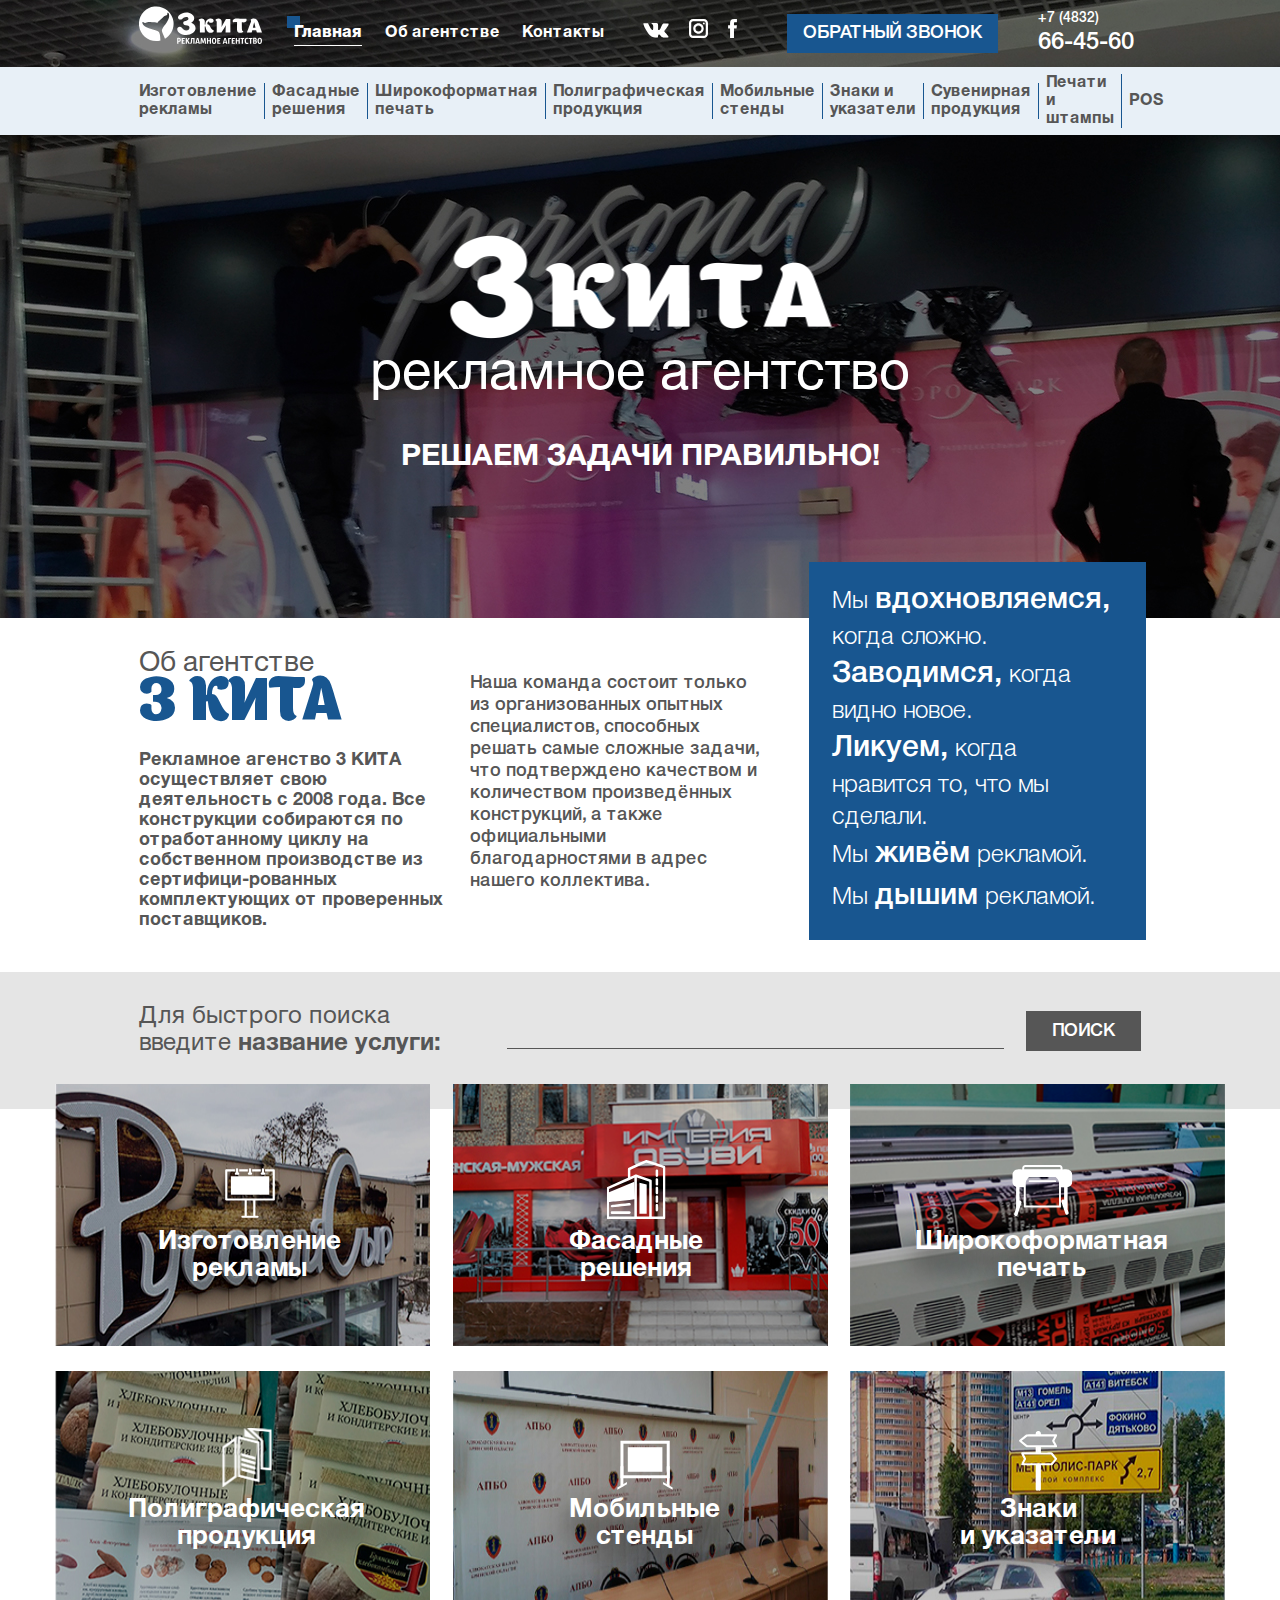
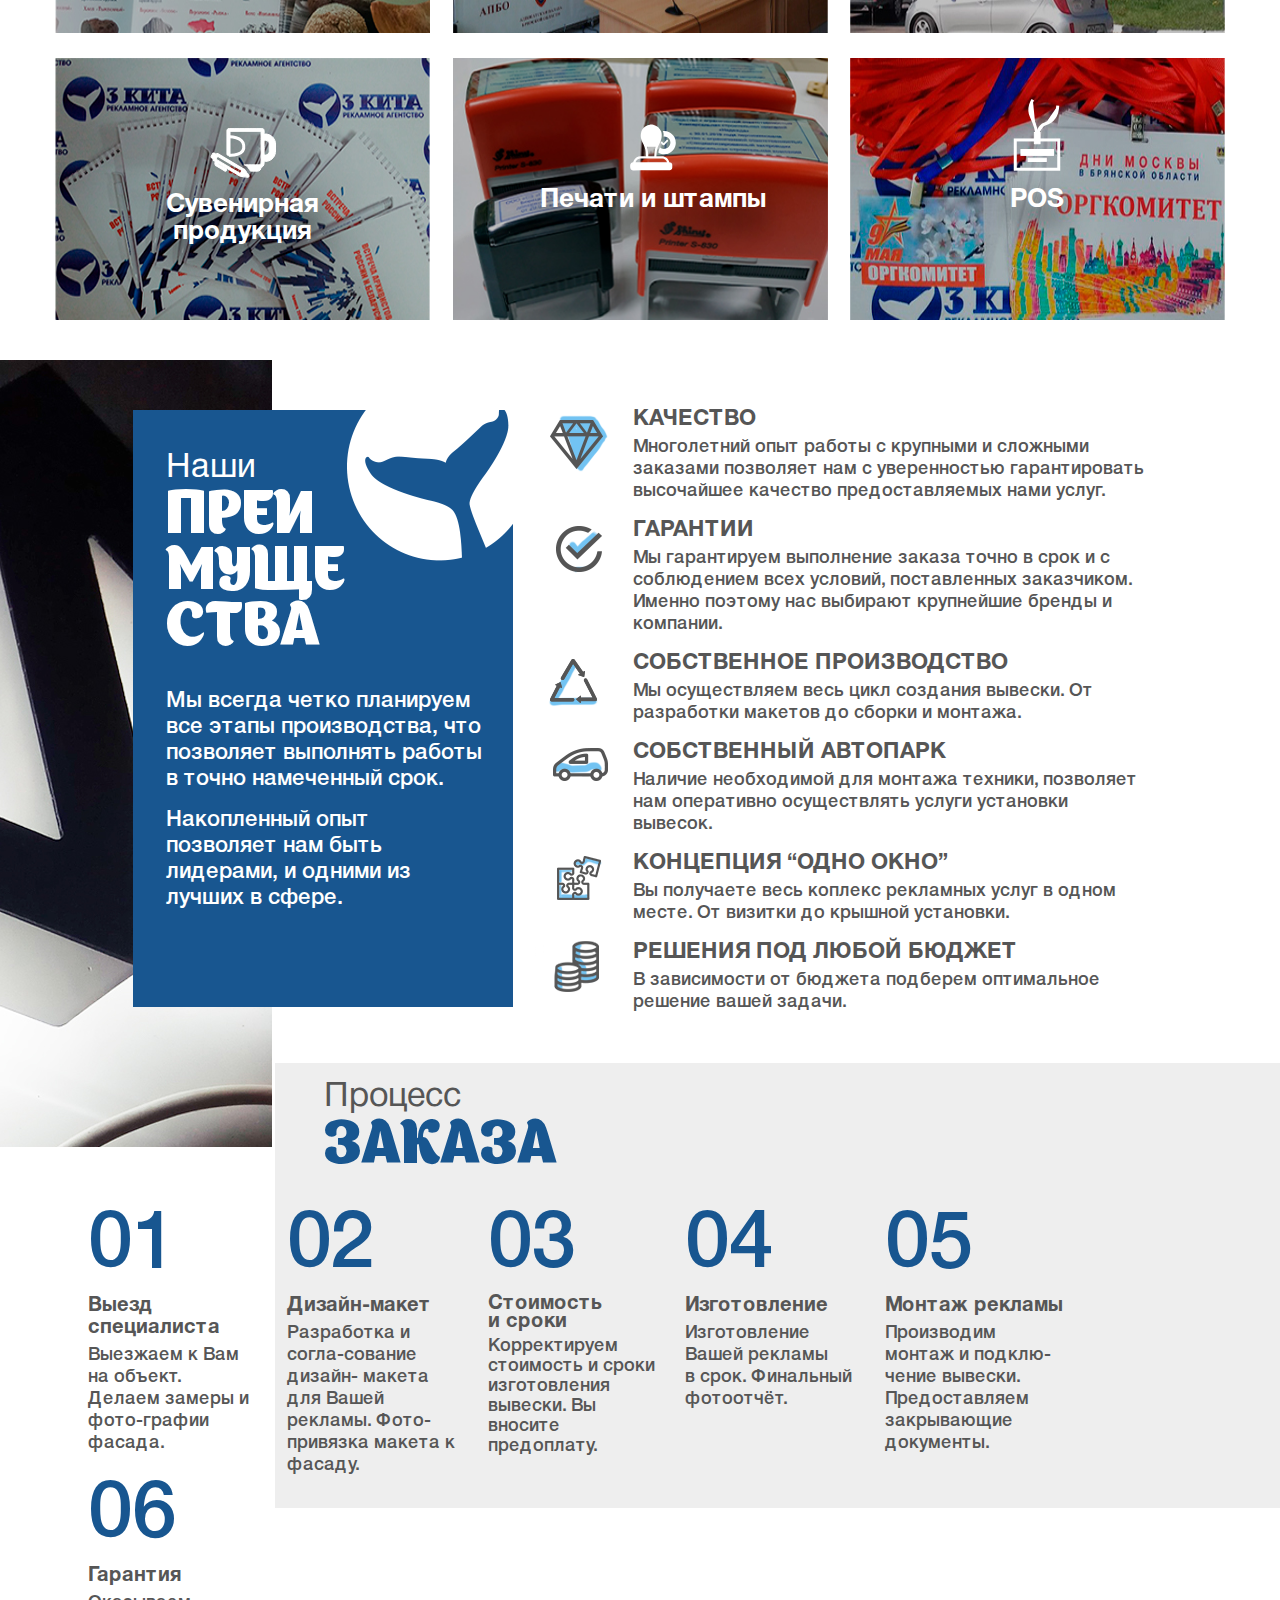
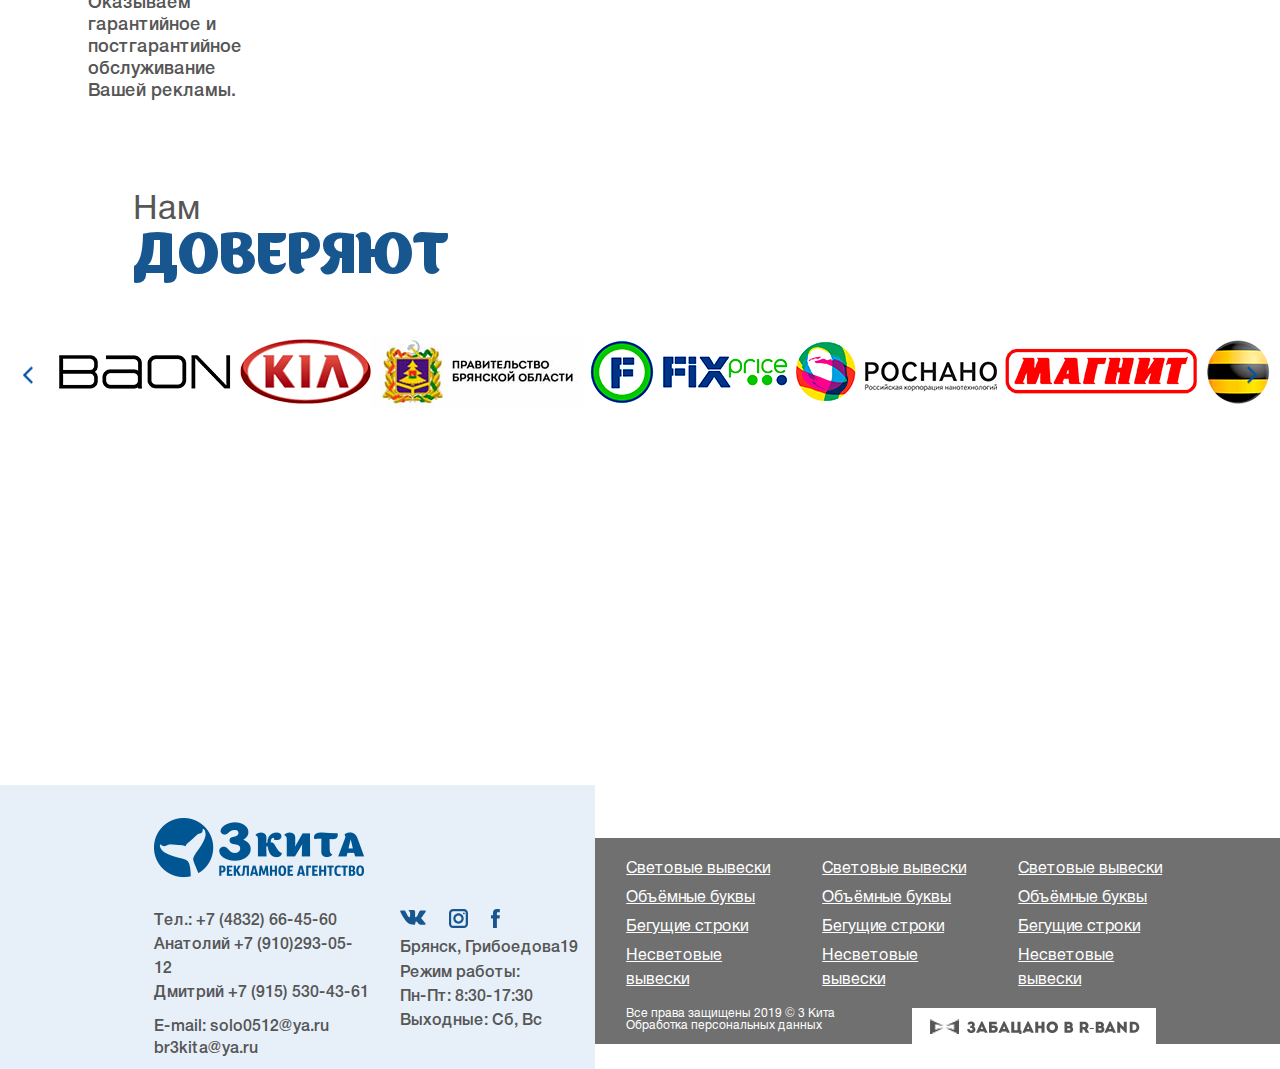
==== index.html @ 792aa4b4 "Добавляет блок footer" ====
<!DOCTYPE html>
<html lang="ru">

<head>
    <meta charset="UTF-8">
    <meta name="description" content="Рекламное агентство «Три кита». Главная страница">
    <meta name="viewport" content="width=device-width, initial-scale=1.0">
    <title>Рекламное агентство «Три кита». Главная страница</title>

    <link rel="stylesheet" href="css/normalize.css">
    <link rel="stylesheet" href="css/style.css">

    <script src="http://api-maps.yandex.ru/2.0/?load=package.full&lang=ru-RU" type="text/javascript"></script>
</head>

<body class="no-js">
    <header class="header">
        <div class="header__wrap">
            <div class="header__top">
                <a class="header__logo logo">
                    <img src="img/logo-header.svg" alt="Логотип рекламного агентства «Три кита»" width="123" height="38">
                </a>
                <ul class="header__menu">
                    <li class="header__menu-item header__menu-item--active">
                        <a href="#" class="header__menu-link">Главная</a>
                    </li>
                    <li class="header__menu-item">
                        <a href="#" class="header__menu-link">Об агентстве</a>
                    </li>
                    <li class="header__menu-item">
                        <a href="#" class="header__menu-link">Контакты</a>
                    </li>
                </ul>
                <ul class="header__socials">
                    <li class="header__social-item">
                        <a href="#" class="header__social-link" title="Vkontakte">
                            <img src="img/vk.svg" width="26" height="15" alt="vkontakte">
                            <span class="visually-hidden">Мы во Vkontakte</span>
                        </a>
                    </li>
                    <li class="header__social-item">
                        <a href="#" class="header__social-link" title="Instagram">
                            <img src="img/insta.svg" width="19" height="19" alt="instagram">
                            <span class="visually-hidden">Мы в Instagram</span>
                        </a>
                    </li>
                    <li class="header__social-item">
                        <a href="#" class="header__social-link" title="Facebook">
                            <img src="img/fb.svg" width="9" height="19" alt="facebook">
                            <span class="visually-hidden">Мы во Facebook</span>
                        </a>
                    </li>
                </ul>
                <button type="button" class="header__button">Обратный звонок</button>
                <a class="header__phone" href="tel:+74832664560">+7 (4832)<span>66-45-60</span></a>
            </div>
            <nav class="header__bottom nav">
                <ul class="nav__list">
                    <li class="nav__item nav__item--adv">
                        <a href="#" class="nav__link">Изготовление рекламы</a>
                        <ul class="nav__sub-item">
                            <li>
                                <a href="#">Баннерная ткань</a>
                            </li>
                            <li>
                                <a href="#">Баннерная сетка</a>
                            </li>
                            <li>
                                <a href="#">Флаговая ткань</a>
                            </li>
                            <li>
                                <a href="#">Холст</a>
                            </li>
                            <li>
                                <a href="#">Самоклеющаяся плёнка</a>
                            </li>
                            <li>
                                <a href="#">Обои</a>
                            </li>
                            <li>
                                <a href="#">Бумага</a>
                            </li>
                            <li>
                                <a href="#">Фотобумага</a>
                            </li>
                        </ul>
                    </li>
                    <li class="nav__item">
                        <a href="#" class="nav__link">Фасадные решения</a>
                    </li>
                    <li class="nav__item">
                        <a href="#" class="nav__link">Широкоформатная печать</a>
                    </li>
                    <li class="nav__item">
                        <a href="#" class="nav__link">Полиграфическая продукция</a>
                    </li>
                    <li class="nav__item">
                        <a href="#" class="nav__link">Мобильные стенды</a>
                    </li>
                    <li class="nav__item">
                        <a href="#" class="nav__link">Знаки и указатели</a>
                    </li>
                    <li class="nav__item">
                        <a href="#" class="nav__link">Сувенирная продукция</a>
                    </li>
                    <li class="nav__item">
                        <a href="#" class="nav__link">Печати и штампы</a>
                    </li>
                    <li class="nav__item">
                        <a href="#" class="nav__link">POS</a>
                    </li>
                </ul>
            </nav>
        </div>
    </header>

    <main class="main">
        <section class="main-screen">
            <div class="main-screen__wrapper">
                <h1>
                    <p class="main-screen__logo">
                        <img src="img/main-screen__logo.png" width="382" height="104" alt="«Три кита»">
                    </p>
                    <span class="main-screen__title-main">pекламное агентство</span>
                </h1>
                <p>Решаем задачи правильно!</p>
            </div>
        </section>

        <section class="about-us">
            <div class="about-us__main">
                <h2>Об агентстве <span class="about-us__title">З кита</span></h2>
                <p>
                    Рекламное агенство 3 КИТА осуществляет свою деятельность с 2008 года. Все конструкции собираются по
                    отработанному циклу на собственном производстве из сертифици-рованных комплектующих от проверенных
                    поставщиков.
                </p>
            </div>
            <div class="about-us__description">
                <p>
                    Наша команда состоит только из организованных опытных специалистов, способных решать самые сложные
                    задачи, что подтверждено качеством и количеством произведённых конструкций, а также официальными
                    благодарностями в адрес нашего коллектива.
                </p>
            </div>
            <blockquote class="about-us__blockquote">
                <p>Мы <span>вдохновляемся,</span> когда сложно.</p>
                <p><span>Заводимся,</span> когда 
                видно новое.</p>
                <p><span>Ликуем,</span> когда нравится то, что мы сделали.</p>
                <p>Мы <span>живём</span> рекламой. 
                Мы <span>дышим</span> рекламой.</p>               
            </blockquote>
        </section>

        <section class="search">
            <h2 class="visually-hidden">Поиск по названию услуги</h2>
            <div class="search__input">
                <label for="search-input">Для быстрого поиска введите <span>название услуги:</span></label>
                <input type="search" name="search-input" id="search-input" required>
                <button class="search__button" type="submit">Поиск</button>
            </div>
        </section>

        <section class="services">
            <h2 class="visually-hidden">Услуги</h2>
            <ul class="services__list">
                <li class="services__item services__item--ads" tabindex="0">
                    <h3>Изготовление рекламы</h3>
                </li>
                <li class="services__item services__item--facade" tabindex="0">
                    <h3>Фасадные решения</h3>
                </li>
                <li class="services__item services__item--print" tabindex="0">
                    <h3>Широкоформатная печать</h3>
                    <div class="services__overlay">
                        <h4>Широкоформатная печать</h4>
                        <ul class="services__overlay-container">
                            <li>
                                <a href="#">Баннерная ткань</a>
                            </li>
                            <li>
                                <a href="#">Баннерная сетка</a>
                            </li>
                            <li>
                                <a href="#">Флаговая ткань</a>
                            </li>
                            <li>
                                <a href="#">Холст</a>
                            </li>
                            <li>
                                <a href="#">Самоклеющаяся плёнка</a>
                            </li>
                            <li>
                                <a href="#">Обои</a>
                            </li>
                            <li>
                                <a href="#">Бумага</a>
                            </li>
                            <li>
                                <a href="#">Фотобумага</a>
                            </li>
                            <li>
                                <a href="#">Перфориро- ванная плёнка</a>
                            </li>
                        </ul>
                    </div>
                </li>
                <li class="services__item services__item--polygraphy" tabindex="0">
                    <h3>Полиграфическая продукция</h3>
                </li>
                <li class="services__item services__item--boards" tabindex="0">
                    <h3>Мобильные стенды</h3>
                </li>
                <li class="services__item services__item--pointers" tabindex="0">
                    <h3>Знаки и&nbsp;указатели</h3>
                </li>
                <li class="services__item services__item--souvenirs" tabindex="0">
                    <h3>Сувенирная продукция</h3>
                </li>
                <li class="services__item services__item--stamps" tabindex="0">
                    <h3>Печати и штампы</h3>
                </li>
                <li class="services__item services__item--pos" tabindex="0">
                    <h3>POS</h3>
                </li>
            </ul>
        </section>

        <section class="advantages">
            <div class="advantages__container">
                <h2>Наши <span>преи муще ства</span></h2>
                <p>Мы всегда четко планируем все этапы производства, что позволяет выполнять работы в точно намеченный срок.</p> 
                <p>Накопленный опыт позволяет нам быть лидерами, и одними из лучших в сфере.</p>
            </div>
            <ul class="advantages__list">
                <li class="advantages__item advantages__item--quality">
                    <h3>Качество</h3>
                    <p>Многолетний опыт работы с крупными и сложными заказами позволяет нам с уверенностью гарантировать высочайшее качество предоставляемых нами услуг.</p>
                </li>
                <li class="advantages__item advantages__item--guarantee">
                    <h3>Гарантии</h3>
                    <p>Мы гарантируем выполнение заказа точно в срок и с соблюдением всех условий, поставленных заказчиком. Именно поэтому нас выбирают крупнейшие бренды и компании. </p>
                </li>
                <li class="advantages__item advantages__item--production">
                    <h3>Собственное производство</h3>
                    <p>Мы осуществляем весь цикл создания вывески. От разработки макетов до сборки и монтажа.</p>
                </li>
                <li class="advantages__item advantages__item--autopark">
                    <h3>Собственный автопарк</h3>
                    <p>Наличие необходимой для монтажа техники, позволяет нам оперативно осуществлять услуги установки вывесок.</p>
                </li>
                <li class="advantages__item advantages__item--single-window">
                    <h3>Концепция “одно окно”</h3>
                    <p>Вы получаете весь коплекс рекламных услуг в одном месте. От визитки до крышной установки.</p>
                </li>
                <li class="advantages__item advantages__item--available">
                    <h3>Решения под любой бюджет</h3>
                    <p>В зависимости от бюджета подберем оптимальное решение вашей задачи.</p>
                </li>
            </ul>
        </section>

        <section class="process">
            <div class="process__background"></div>
            <div class="process__wrapper">
                <h2>Процесс <span>заказа</span></h2>
                <ol class="process__list">
                    <li class="process__item">
                        <h3>Выезд специалиста</h3>
                        <p>Выезжаем к Вам на объект. Делаем замеры и фото-графии фасада.</p>
                    </li>
                    <li class="process__item">
                        <h3>Дизайн-макет</h3>
                        <p>Разработка и согла-сование дизайн-
                            макета для Вашей рекламы. Фото-
                            привязка макета к фасаду.</p>
                    </li>
                    <li class="process__item">
                        <h3>Стоимость и&nbsp;сроки</h3>
                        <p>Корректируем стоимость и сроки изготовления вывески. Вы вносите предоплату.</p>
                    </li>
                    <li class="process__item">
                        <h3>Изготовление</h3>
                        <p>Изготовление Вашей рекламы в&nbsp;срок. Финальный фотоотчёт.</p>
                    </li>
                    <li class="process__item">
                        <h3>Монтаж рекламы</h3>
                        <p>Производим монтаж и подклю-чение вывески. Предоставляем закрывающие документы.</p>
                    </li>
                    <li class="process__item">
                        <h3>Гарантия</h3>
                        <p>Оказываем гарантийное и постгарантийное обслуживание Вашей рекламы.</p>
                    </li>
                </ol>
            </div>
        </section>

        <section class="customers">
            <h2>Нам <span>доверяют</span></h2>
            <div class="customers__wrapper">
                <ul class="customers__list">
                    <li>
                        <img src="img/baon.png" alt="Логотип «baon»" width="189" height="40">
                    </li>
                    <li>
                        <img src="img/kia.png" alt="Логотип «kia»" width="131" height="65">
                    </li>
                    <li>
                        <img src="img/government.jpg" alt="Логотип «Правительство Брянской области»" width="213" height="72">
                    </li>
                    <li>
                        <img src="img/fix.png" alt="Логотип «Fix Price»" width="212" height="82">
                    </li>
                    <li>
                        <img src="img/pochaho.png" alt="Логотип «Pochaho»" width="201" height="59">
                    </li>
                    <li>
                        <img src="img/magnit.png" alt="Логотип «Магнит»" width="210" height="117">
                    </li>
                    <li>
                        <img src="img/bilajn.jpg" alt="Логотип «Билайн»" width="211" height="64">
                    </li>
                    <li>
                        <img src="img/binvest.jpg" alt="Логотип «Бинвест»" width="89" height="93">
                    </li>
                </ul>
                <div class="customers__switches">
                    <button class="customers__button customers__button--prev" type="button">
                        <span class="visually-hidden">Предыдущий логотип</span>
                    </button><button class="customers__button customers__button--next" type="button">
                        <span class="visually-hidden">Следующий логотип</span>
                    </button>
                </div>
            </div>
        </section>

        <section class="map" id="map">
            <h2 class="visually-hidden">Мы на карте</h2>
        </section>

    </main>

    <footer class="footer">
        <div class="footer__contacts">
            <div class="footer__contacts-wrapper">
                <a href="#" class="footer__logo">
                    <img src="img/logo-footer.png" alt="Логотип рекламного агентства «Три кита»" width="210" height="60">
                </a>
                <div class="footer__container">
                    <div class="footer__phones">
                        <p>Тел.: <a href="tel:+74832664560">+7 (4832) 66-45-60</a></p>
                        <p>Анатолий <a href="tel:+79102930512">+7 (910)293-05-12 </a></p>
                        <p>Дмитрий <a href="tel:+79155304361">+7 (915) 530-43-61 </a></p>
                        <p>E-mail: <a href="mailto:solo0512@ya.ru">solo0512@ya.ru </a></p>
                        <p><a href="mailto:br3kita@ya.ru">br3kita@ya.ru</a></p>
                    </div>
                    <div class="footer__adress">
                        <ul class="footer__socials">
                            <li class="footer__social-item">
                                <a href="#" class="footer__social-link" title="Vkontakte">
                                    <img src="img/vk-footer.svg" width="26" height="15" alt="vkontakte">
                                    <span class="visually-hidden">Мы во Vkontakte</span>
                                </a>
                            </li>
                            <li class="header__social-item">
                                <a href="#" class="footer__social-link" title="Instagram">
                                    <img src="img/insta-footer.svg" width="19" height="19" alt="instagram">
                                    <span class="visually-hidden">Мы в Instagram</span>
                                </a>
                            </li>
                            <li class="header__social-item">
                                <a href="#" class="footer__social-link" title="Facebook">
                                    <img src="img/fb-footer.svg" width="9" height="19" alt="facebook">
                                    <span class="visually-hidden">Мы во Facebook</span>
                                </a>
                            </li>
                        </ul>
                        <p>Брянск, Грибоедова19</p>
                        Режим работы: <br />Пн-Пт: 8:30-17:30 
                        Выходные: Сб, Вс</p>
                    </div>
                </div>
            </div>
        </div>
        <div class="footer__nav">
            <ul class="footer__nav-list">
                <div>
                    <li><a href="#">Световые вывески</a></li>
                    <li><a href="#">Объёмные буквы</a></li>
                    <li><a href="#">Бегущие строки</a></li>
                    <li><a href="#">Несветовые вывески</a></li>
                </div>
                <div>
                    <li><a href="#">Световые вывески</a></li>
                    <li><a href="#">Объёмные буквы</a></li>
                    <li><a href="#">Бегущие строки</a></li>
                    <li><a href="#">Несветовые вывески</a></li>
                </div>
                <div>
                    <li><a href="#">Световые вывески</a></li>
                    <li><a href="#">Объёмные буквы</a></li>
                    <li><a href="#">Бегущие строки</a></li>
                    <li><a href="#">Несветовые вывески</a></li>
                </div>
            </ul>
            <div class="footer__info">
                <p>Все права защищены 2019 © 3 Кита
                    <a>Обработка персональных данных</a>
                </p>
                <a class="footer__executor" href="#">
                    <img src="img/r-band.png" width="210" height="15" alt="R-band">
                    <span class="visually-hidden">Забацано в R-band</span>
                </a>
            </div>
        </div>
    </footer>

<script type="text/javascript">
        // Как только будет загружен API и готов DOM, выполняем инициализацию
        ymaps.ready(init);
 
        function init () {
            // Создание экземпляра карты и его привязка к контейнеру с
            // заданным id ("map")
            var myMap = new ymaps.Map('map', {
                    // При инициализации карты, обязательно нужно указать
                    // ее центр и коэффициент масштабирования
                    center: [53.24143, 34.35368], // Нижний Новгород
                    zoom: 16
                });

            var myPlacemark = new ymaps.Placemark(
				// Координаты метки
				[53.24143, 34.35368] , {
                    // Свойства
                    // Текст метки
                    hintContent: 'Рекламное агентство «Три кита»'
                }, {
                    iconImageHref: 'img/map.png', // картинка иконки
                    iconImageSize: [47, 47], // размеры картинки
                    iconImageOffset: [-1, -1] // смещение картинки
                    });     
 
 
				// Добавление метки на карту
				myMap.geoObjects.add(myPlacemark);
        }
    </script>

</html>
---- css/style.css ----
@font-face {
  font-family: "appetite";
  src:
    url("../fonts/appetite.woff2") format("woff2"),
    url("../fonts/appetite.woff") format("woff");
  /* font-weight: 400; */
  font-style: normal;
  font-display: swap;
}

@font-face {
  font-family: "futuramediumc";
  src:
    url("../fonts/futuramediumc.woff2") format("woff2"),
    url("../fonts/futuramediumc.woff") format("woff");
  /* font-weight: 700; */
  font-style: normal;
  font-display: swap;
}

@font-face {
  font-family: "HelveticaNeueCyr-Bold";
  src:
    url("../fonts/HelveticaNeueCyr-Bold.woff2") format("woff2"),
    url("../fonts/HelveticaNeueCyr-Bold.woff") format("woff");
  /* font-weight: 400; */
  font-style: normal;
  font-display: swap;
}

@font-face {
  font-family: "HelveticaNeueCyr-Heavy";
  src:
    url("../fonts/HelveticaNeueCyr-Heavy.woff2") format("woff2"),
    url("../fonts/HelveticaNeueCyr-Heavy.woff") format("woff");
  /* font-weight: 700; */
  font-style: normal;
  font-display: swap;
}

@font-face {
  font-family: "HelveticaNeueCyr-Medium";
  src:
    url("../fonts/HelveticaNeueCyr-Medium.woff2") format("woff2"),
    url("../fonts/HelveticaNeueCyr-Medium.woff") format("woff");
  /* font-weight: 700; */
  font-style: normal;
  font-display: swap;
}

@font-face {
  font-family: "HelveticaNeueCyr-Roman";
  src:
    url("../fonts/HelveticaNeueCyr-Roman.woff2") format("woff2"),
    url("../fonts/HelveticaNeueCyr-Roman.woff") format("woff");
  /* font-weight: 700; */
  font-style: normal;
  font-display: swap;
}

@font-face {
  font-family: "HelveticaNeueCyr-Thin";
  src:
    url("../fonts/HelveticaNeueCyr-Thin.woff2") format("woff2"),
    url("../fonts/HelveticaNeueCyr-Thin.woff") format("woff");
  /* font-weight: 700; */
  font-style: normal;
  font-display: swap;
}

@font-face {
  font-family: "HelveticaNeueCyr-Light";
  src:
    url("../fonts/HelveticaNeueCyr-Light.woff2") format("woff2"),
    url("../fonts/HelveticaNeueCyr-Light.woff") format("woff");
  /* font-weight: 700; */
  font-style: normal;
  font-display: swap;
}

@font-face {
  font-family: "HelveticaNeue";
  src:
    url("../fonts/HelveticaNeue.woff2") format("woff2"),
    url("../fonts/HelveticaNeue.woff") format("woff");
  /* font-weight: 400; */
  font-style: normal;
  font-display: swap;
}

*,
::after,
::before {
  box-sizing: inherit;
}

body,
html {
  height: 100%;
}

html {
  box-sizing: border-box;
  line-height: 1.15;
}

body {
  display: flex;
  flex-direction: column;
  position: relative;
  min-width: 320px;
  margin: 0;
  padding: 0;
  font-family: "HelveticaNeueCyr-Medium", "Arial", sans-serif;
  /* font-weight: 400; */
  color: #000000;
  font-style: normal;
  background-color: #ffffff;
  font-size: 20px;
  line-height: 24px;
}

button,
select {
  cursor: pointer;
}

.visually-hidden {
  position: absolute;
  width: 1px;
  height: 1px;
  margin: -1px;
  border: 0;
  padding: 0;
  white-space: nowrap;
  word-wrap: normal;
  clip-path: inset(100%);
  clip: rect(0 0 0 0);
  overflow: hidden;
}

.header__menu,
.header__socials,
.nav__list,
.nav__sub-item,
.services__list,
.services__overlay-container,
.advantages__list,
.process__list,
.customers__list,
.footer__socials,
.footer__nav-list {
  margin: 0;
  padding: 0;
  list-style-type: none;
}

.header {
  position: absolute;
  top: 0;
  left: 0;
  width: 100%;
  font-size: 0;
  /* background-color: #454442; */
}

.header__top {
  margin: 0 auto;
  box-sizing: border-box;
  padding: 6px 15px 11px;
  max-width: 1032px;
  display: flex;
  /* justify-content: space-between; */
  align-items: center;
}

.header__logo {
  margin-right: 2.5%; /* 25px */
}

.header__menu {
  display: flex;
  flex-wrap: wrap;
  width: 317px;
  justify-content: space-between;
  margin-right: 3.9%; /* 39px */
}

.header__menu-item {
  position: relative;
  padding: 5px 0 0 7px;
}

.header__menu-item:last-child {
  margin-right: 0;
}

.header__menu-item:hover::before,
.header__menu-item--active::before{
  position: absolute;
  content: '';
  width: 13px;
  height: 12px;
  top: 0;
  left: 0;
  background-color: #185690;
}

.header__menu-link {
  position: relative;
  display: block;
  box-sizing: border-box;
  font-family: "HelveticaNeueCyr-Bold", "Arial", sans-serif;
  font-size: 16px;
  color: white;
  text-decoration: none;
  border-bottom: 1px solid transparent;
  z-index: 1;
}

.header__menu-link:hover {
  /* font-family: "HelveticaNeueCyr-Heavy", "Arial", sans-serif; */
  border-bottom: 1px solid white;
}

.header__menu-item--active .header__menu-link {
  font-family: "HelveticaNeueCyr-Heavy", "Arial", sans-serif;
  border-bottom: 1px solid white;
}

.header__socials {
  display: flex;
  flex-wrap: wrap;
  width: 94px;
  align-items: flex-end;
  justify-content: space-between;
  margin-right: 5%; /* 51px */
  margin-top: 6px;
}

.header__button {
  font-family: "HelveticaNeueCyr-Medium", "Arial", sans-serif;
  text-transform: uppercase;
  padding: 9px 16px;
  background-color: #185690;
  color: white;
  font-size: 18px;
  border: none;
  margin-right: 4%; /* 40px */
  margin-top: 5px;
}

.header__phone {
  font-family: "HelveticaNeueCyr-Medium", "Arial", sans-serif;
  font-size: 14px;
  color: white;
  text-decoration: none;

}

.header__phone span {
  display: block;
  font-size: 24px;
}

.header__bottom {
  background-color: #e8f0f7;
  padding: 7px 0 0 0;
}

.nav__list {
  display: flex;
  margin: 0 auto;
  align-items: center;
  box-sizing: border-box;
  padding: 0 15px;
  max-width: 1032px;
}

.nav__item {
  padding: 0 0 7px;
}

.nav__item--adv {
  position: relative;
}

.nav__sub-item {
  width: 235px;
  box-sizing: border-box;
  padding: 21px 23px;
  background-color: #e8f0f7;
  position: absolute;
  top: 35px;
  left: -22px;
}

.nav__sub-item li {
  position: relative;
}

.nav__sub-item a {
  display: block;
  color: #565656;
  font-family: "HelveticaNeueCyr-Roman", "Arial", sans-serif;
  font-size: 16px;
  line-height: 34px;
  text-decoration: none;
}

.nav__sub-item a:hover {
  text-decoration: underline;
  font-family: "HelveticaNeueCyr-Medium", "Arial", sans-serif;
}

.nav__sub-item li:hover::before {
  position: absolute;
  content: '';
  width: 13px;
  height: 12px;
  top: 10px;
  left: -28px;
  background-color: #185690;
}

.nav__link {
  display: block;
  padding: 0 7px;
  border-right: 1px solid #185690;
  color: #565656;
  font-family: "HelveticaNeueCyr-Bold", "Arial", sans-serif;
  font-size: 16px;
  line-height: 18px;
  text-decoration: none; 
}

.nav__item:first-of-type .nav__link {
  padding: 0 7px 0 0;
}

.nav__item:last-of-type .nav__link {
  border-right:none;
}

.nav__link:hover {
  text-decoration: underline;
}

.nav__sub-item {
  display: none;
}

.nav__item--adv:hover .nav__sub-item {
  display: block;
  z-index: 300;
}

/* main-screen */

.main-screen {
  position: relative;
  background-color: #454442;
  background-image: url("../img/background.jpg");
  background-repeat: no-repeat;
  background-position: 50% 0;
  background-size: 2000px 1199px;
  min-height: 618px;
  z-index: -1;
}

.main-screen__wrapper {
  position: absolute;
  top: 38%;
  left: 50%;
  transform: translateX(-50%);
  width: 615px;
}

.main-screen__wrapper h1 {
  margin: 0;
  color: white;
  text-align: center;
  margin-bottom: 43px;
}

.main-screen__wrapper p {
  font-family: "HelveticaNeueCyr-Bold", "Arial", sans-serif;
  text-align: center;
  text-transform: uppercase;
  margin: 0;
  color: white;
  font-size: 30px;
  line-height: 28px;
}

.main-screen__logo {
  margin: 0;
}

.main-screen__title-main {
  display: block;
  font-family: "HelveticaNeue", "Arial", sans-serif;
  font-size: 54px;
  line-height: 62px;
  font-weight: 400;
  margin-top: -7px;
}

/* about-us */

.about-us {
  margin: 0 auto;
  box-sizing: border-box;
  padding: 31px 15px 23px;
  max-width: 1032px;
  display: flex;
}

.about-us__main {
  width: 316px;
  margin-right: 16px;
}

.about-us__main h2 {
  color: #565656;
  font-family: "HelveticaNeueCyr-Roman", "Arial", sans-serif;
  font-size: 28px;
  line-height: 30px;
  font-weight: 100;
  margin: 0;
}

.about-us__title {
  color: #185690;
  display: block;
  font-family: "Appetite", "Arial", sans-serif;
  font-size: 58px;
  line-height: 54px;
  text-transform: uppercase;
}

.about-us__main p {
  color: #565656;
  font-family: "HelveticaNeueCyr-Bold", "Arial", sans-serif;
  font-size: 18px;
  line-height: 20px;
}

.about-us__description {
  padding-top: 23px;
  width: 298px;
  color: #565656;
  font-family: "HelveticaNeueCyr-Medium", "Arial", sans-serif;
  font-size: 18px;
  line-height: 22px;
  margin-right: 41px;
}

.about-us__description p {
  margin: 0;
}

.about-us__blockquote {
  width: 338px;
  box-sizing: border-box;
  padding: 18px 25px 22px 23px;
  background-color: #185690;
  color: white;
  font-family: "HelveticaNeueCyr-Light", "Arial", sans-serif;
  font-size: 24px;
  line-height: 32px;
  margin: 0;
  margin-right: -5px;
  margin-top: -87px;
  align-self: flex-start;
}

.about-us__blockquote span {
  font-family: "HelveticaNeueCyr-Medium", "Arial", sans-serif;
  font-size: 30px;
  line-height: 42px;
}

.about-us__blockquote p {
  margin: 0;
}

/* search */

.search {
  background-color: #e5e5e5;
}

.search__input {
  margin: 0 auto;
  box-sizing: border-box;
  padding: 32px 15px 51px;
  max-width: 1032px;
  display: flex;
  justify-content: space-between;
  align-items: center;
}

.search__input label {
  color: #565656;
  width: 346px;
  font-family: "HelveticaNeueCyr-Roman", "Arial", sans-serif;
  font-size: 24px;
  line-height: 27px;
}

.search__input span {
  font-family: "HelveticaNeueCyr-Bold", "Arial", sans-serif;
}

.search__input input {
  width: 497px;
  margin-top: 9px;
  background-color: transparent;
  border: none;
  border-bottom: 1px solid #565656;
}

.search__button {
  font-family: "HelveticaNeueCyr-Medium", "Arial", sans-serif;
  text-transform: uppercase;
  font-size: 18px;
  line-height: 18px;
  background-color: #565656;
  color: white;
  padding: 11px 26px;
  border: none;
}

.services {
  margin: -56px auto 0;
  box-sizing: border-box;
  padding: 31px 15px 34px;
  max-width: 1200px;
}

.services__list {
  display: flex;
  flex-wrap: wrap;
  justify-content: space-between;
}

.services__item {
  position: relative;
  display: flex;
  width: 375px;
  min-height: 262px;
  background-color: #454442;
  background-repeat: no-repeat;
  background-position: 0 0;
  background-size: 375px 287px;
  margin-bottom: 25px;
  padding: 100px 73px 0;
  box-sizing: border-box;
}

.services__list h3 {
  position: relative;
  /* margin: auto; */
  text-align: center;
  color: white;
  font-family: "HelveticaNeueCyr-Bold", "Arial", sans-serif;
  font-size: 26px;
  line-height: 27px;
  text-shadow: 0 17px 28px rgba(0,0,0,0.9);
  ;
}

.services__item h3::before {
  position: absolute;
  content: "";
  left: 50%;
  transform: translateX(-50%);
  background-repeat: no-repeat;
}

.services__item--ads h3::before {
  background-image: url("../img/ads.svg");
  background-size: 50px 50px;
  top: -61px;
  width: 50px;
  height: 50px;
}

.services__item--facade h3::before {
  background-image: url("../img/facade1.svg");
  background-size: 59px 59px;
  top: -69px;
  width: 59px;
  height: 59px;
}

.services__item--print h3::before {
  background-image: url("../img/print.svg");
  background-size: 61px 51px;
  top: -64px;
  width: 61px;
  height: 51px;
}

.services__item--polygraphy h3::before {
  background-image: url("../img/polygraphy.png");
  background-size: 49px 59px;
  top: -69px;
  width: 49px;
  height: 59px;
}

.services__item--boards h3::before {
  background-image: url("../img/boards.svg");
  background-size: 57px 50px;
  top: -57px;
  width: 57px;
  height: 50px;
}

.services__item--pointers h3::before {
  background-image: url("../img/pointers.svg");
  background-size: 39px 61px;
  top: -67px;
  width: 39px;
  height: 61px;
}

.services__item--souvenirs h3::before {
  background-image: url("../img/souvenirs.svg");
  background-size: 66px 50px;
  top: -64px;
  width: 66px;
  height: 50px;
}

.services__item--stamps h3::before {
  background-image: url("../img/stamps.svg");
  background-size: 46px 47px;
  top: -63px;
  width: 46px;
  height: 47px;
}

.services__item--pos h3::before {
  background-image: url("../img/pos.svg");
  background-size: 50px 77px;
  top: -91px;
  width: 50px;
  height: 77px;
}

.services__item--ads {
  padding-top: 119px;
  padding-left: 87px;
  background-image: url("../img/ads.jpg");
}

.services__item--facade {
  padding-top: 119px;
  padding-left: 65px;
  background-image: url("../img/facade.jpg");
}

.services__item--print {
  padding-top: 119px;
  padding-left: 65px;
  background-image: url("../img/print.jpg");
}
.services__item--polygraphy {
  background-image: url("../img/polygraphy.jpg");
}

.services__item--boards {
  padding-left: 82px;
  background-image: url("../img/boards.jpg");
}

.services__item--pointers {
  padding-left: 74px;
  background-image: url("../img/pointers.jpg");
}
.services__item--souvenirs {
  padding-top: 108px;
  background-image: url("../img/souvenirs.jpg");
}

.services__item--stamps {
  padding-top: 103px;
  padding-left: 87px;
  padding-right: 0;
  background-image: url("../img/stamps.jpg");
}

.services__item--pos {
  padding-top: 103px;
  padding-left: 160px;
  background-image: url("../img/pos.jpg");
}

.services__item--print .services__overlay {
  display: none;
  padding: 15px 18px;
  position: absolute;
  top: 0;
  left: 0;
  width: 100%;
  height: 100%;
  background-color: #e8f0f7;
  background-image: url("../img/tail.png");
  background-position: right -20px bottom 0;
  background-repeat: no-repeat;
}

.services__overlay-container {
  display: flex;
  flex-wrap: wrap;
  flex-direction: column;
  height: 157px;
  justify-content: flex-end;
}

.services__overlay h4 {
  margin: 0;
  width: 290px;
  box-sizing: border-box;
  position: relative;
  color: #185690;
  font-family: "HelveticaNeueCyr-Bold", "Arial", sans-serif;
  font-size: 22px;
  line-height: 22px;
  padding-left: 68px;
  margin-bottom: 20px;
}

.services__overlay h4::before {
  position: absolute;
  content: "";
  top: 0;
  left: 0;
  width: 52px;
  height: 44px;
  background-image: url("../img/print-blue.svg");
  background-repeat: no-repeat;
}

.services__item--print:hover .services__overlay,
.services__item--print:focus .services__overlay {
  display: block;
}

.services__overlay-container a {
  position: relative;
  width: 153px;
  display: block;
  font-family: "HelveticaNeueCyr-Medium", "Arial", sans-serif;
  font-size: 18px;
  line-height: 22px;
  color: #565656;
  padding-left: 4px;
  margin-bottom: 5px;
  margin-right: 43px;
}

.services__overlay-container a:before {
  position: absolute;
  content: "";
  top: 50%;
  transform: translateY(-50%);
  left: -5px;
  width: 4px;
  height: 4px;
  background-color: #185690;
}

/* advantages */

.advantages {
  position: relative;
  margin: 0 auto;
  box-sizing: border-box;
  padding: 31px 15px 31px;
  max-width: 1045px;
  display: flex;
  justify-content: space-between;
  align-items: flex-start;
}

.advantages::after {
  content: "";
  position: absolute;
  top: -19px;
  left: -450px;
  width: 604px;
  height: 787px;
  background-image: url("../img/m.jpg");
  background-repeat: no-repeat;
  z-index: -1;
}

.advantages__container {
  position: relative;
  padding: 31px 28px 81px 33px;
  box-sizing: border-box;
  color: white;
  width: 380px;
  background-color: #185690;
}

.advantages__container::after {
  position: absolute;
  content: "";
  right: -20px;
  top: -37px;
  width: 186px;
  height: 188px;
  background-image: url("../img/tail-big.png");
  background-repeat: no-repeat;
  overflow: hidden;
}

.advantages__container h2 {
  margin: 0;
  width: 184px;
  font-family: "HelveticaNeueCyr-Roman", "Arial", sans-serif;
  font-size: 34px;
  line-height: 56px;
  font-weight: 300;
  margin-bottom: 23px;
}

.advantages__container span {
  font-family: "Appetite", "Arial", sans-serif;
  font-size: 58px;
  line-height: 40px;
  text-transform: uppercase;
  font-weight: 500;
}

.advantages__container p {
  font-family: "HelveticaNeueCyr-Medium", "Arial", sans-serif;
  font-size: 22px;
  line-height: 26px;
  font-weight: 300;
  margin: 0;
  margin-bottom: 15px;
}

.advantages__list {
  width: 600px;
}

.advantages__item {
  position: relative;
  padding-left: 85px;
  color: #565656;
  margin-bottom: 19px;
}

.advantages__item::before {
  position: absolute;
  content: "";
  top: 5px;
  left: 0;
  background-repeat: no-repeat;
}

.advantages__item--quality::before {
  background-image: url("../img/1.png");
  width: 58px;
  height: 57px;
  left: 2px;
}

.advantages__item--guarantee::before {
  background-image: url("../img/2.png");
  width: 46px;
  height: 48px;
  left: 8px;
}

.advantages__item--production::before {
  background-image: url("../img/3.png");
  width: 50px;
  height: 48px;
}

.advantages__item--autopark::before {
  background-image: url("../img/4.png");
  width: 55px;
  height: 33px;
  left: 5px;
}

.advantages__item--single-window::before {
  background-image: url("../img/5.png");
  width: 46px;
  height: 45px;
  top: 2px;
  left: 9px;
}

.advantages__item--available::before {
  background-image: url("../img/6.png");
  width: 65px;
  height: 51px;
  top: -2px;
  left: -13px;
}

.advantages__item h3 {
  margin: 0 0 8px;
  font-family: "HelveticaNeueCyr-Bold", "Arial", sans-serif;
  font-size: 22px;
  line-height: 18px;
  text-transform: uppercase;
}

.advantages__item p {
  margin: 0;
  font-family: "HelveticaNeueCyr-Medium", "Arial", sans-serif;
  font-size: 18px;
  line-height: 22px;
}

/* process */

.process__background {
  position: absolute;
  right: 0;
  width: 78.5vw;
  height: 445px;
  background-color: #eeeeee;
  z-index: -2;
}

.process__wrapper {
  box-sizing: border-box;
  padding: 7px 15px 24px;
  max-width: 1300px;
  margin: 0 auto;
}

.process__wrapper h2 {
  padding-left: 309px;
  margin: 0;
  font-family: "HelveticaNeueCyr-Roman", "Arial", sans-serif;
  font-size: 34px;
  line-height: 56px;
  color: #565656;
  margin-bottom: 34px;
  font-weight: 100;
}

.process__wrapper span {
  display: block;
  font-family: "Appetite", "Arial", sans-serif;
  font-size: 58px;
  line-height: 46px;
  color: #185690;
  text-transform: uppercase;
  font-weight: 300;
}

.process__list {
  display: flex;
  flex-wrap: wrap;
  padding-left: 73px;
}

.process__item {
  padding-top: 89px;
  position: relative;
  color: #565656;
  width: 167px;
  margin-right: 32px;
}

.process__item::before {
  position: absolute;
  top: 0;
  left: 0;
  font-family: "HelveticaNeueCyr-MEdium", "Arial", sans-serif;
  font-size: 80px;
  line-height: 82px;
  color: #185690;
}

.process__item:nth-child(2) {
  width: 178px;
  margin-right: 23px; 
}

.process__item:nth-child(3) {
  width: 177px;
  margin-right: 20px; 
}

.process__item:nth-child(3) h3 {
  line-height: 18px;
}

.process__item:nth-child(3) p {
  line-height: 20px;
}

.process__item:nth-child(4) {
  margin-right: 33px; 
}

.process__item:nth-child(5) {
  width: 179px;
  margin-right: 20px; 
}

.process__item:first-child::before {
  content: "01";
}

.process__item:nth-child(2)::before {
  content: "02";
}

.process__item:nth-child(3)::before {
  content: "03";
}

.process__item:nth-child(4)::before {
  content: "04";
}

.process__item:nth-child(5)::before {
  content: "05";
}

.process__item:nth-child(6)::before {
  content: "06";
}

.process__item h3 {
  font-family: "HelveticaNeueCyr-Bold", "Arial", sans-serif;
  font-size: 20px;
  line-height: 22px;
  margin: 0 0 5px;
}

.process__item p {
  margin: 0;
  font-family: "HelveticaNeueCyr-Medium", "Arial", sans-serif;
  font-size: 18px;
  line-height: 22px;
}

/* customers */

.customers {
  padding: 26px 21px 48px;
}

.customers h2 {
  margin: 0 auto;
  box-sizing: border-box;
  padding: 31px 15px 33px 9px;
  max-width: 1032px;
  text-align: left;
  font-family: "HelveticaNeueCyr-Roman", "Arial", sans-serif;
  font-size: 34px;
  line-height: 56px;
  color: #565656;
  font-weight: 300;
}

.customers span {
  display: block;
  text-transform: uppercase;
  font-family: "Appetite", "Arial", sans-serif;
  font-size: 56px;
  line-height: 41px;
  color: #185690;
}

.customers__list {
  width: 100%;
  padding: 0 30px;
  display: flex;
  justify-content: space-between;
  align-items: center;
  background-color: white;
}

.customers__wrapper {
  position: relative;
}

.customers__button {
  position: absolute;
  top: 50%;
  /* transform: translateY(-50%); */
  width: 10px;
  height: 17px;
  border: none;
  background-color: transparent;
  background-image: url("../img/blue-arrow.png");
  background-repeat: no-repeat;
  background-size: 10px 17px;
}

.customers__button--prev {
  left: 0;
  transform: translateY(-50%) rotate(-180deg);
}

.customers__button--next {
  right: 0;
  transform: translateY(-50%);
}

/* map */

.map {
  height: 353px;
  width: 100%;
}

/* footer */

.footer {
  margin-top: -53px;
  width: 100%;
  display: flex;
  justify-content: center;
  align-items: flex-start;
}

.footer__contacts {
  position: relative;
  background-color: #e7f0f9;
  width: 93%;
  z-index: 300;
  font-family: "HelveticaNeueCyr-Medium", "Arial", sans-serif;
  font-size: 16px;
  line-height: 24px;
  color: #565656;
}

.footer__contacts-wrapper {
  width: 441px;
  display: flex;
  flex-direction: column;
  margin-left: auto;
  padding: 33px 15px 10px 0;
  box-sizing: border-box;
}

.footer__logo {
  margin-bottom: 23px;
}

.footer__phones {
  width: 215px;
}

.footer__phones p:nth-child(3) {
  margin-bottom: 10px;
}

.footer__phones p:nth-child(5) {
  line-height: 20px;
}

.footer__phones p {
  margin: 0;
}

.footer__phones a {
  color: #565656;
  text-decoration: none;
}

.footer__adress {
  width: 180px;
}

.footer__adress p {
  margin: 0;
  line-height: 25px;
}

.footer__adress p:first-child {
  margin-bottom: 20px;
}

.footer__nav {
  display: flex;
  flex-direction: column;
  background-color: #707070;
  width: 107%;
  margin-top: 53px;
}

.footer__container {
  display: flex;
  justify-content: space-between;
}

.footer__socials {
  display: flex;
  width: 100px;
  justify-content: space-between;
}

.footer__nav-list {
  display: flex;
  width: 585px;
  padding: 18px 0 0 31px;
  box-sizing: border-box;
  flex-wrap: wrap;
}

.footer__nav-list div {
  width: 145px;
  margin-right: 51px;
}

.footer__nav-list div:last-child {
  margin-right: 0;
}

.footer__nav-list a {
  font-family: "HelveticaNeueCyr-Roman", "Arial", sans-serif;
  font-size: 16px;
  line-height: 16px;
  color: white;
  font-weight: 300;
}

.footer__nav-list li {
  margin-bottom: 5px;
}

.footer__info {
  width: 585px;
  padding: 0 24px 0 31px;
  box-sizing: border-box;
  display: flex;
  justify-content: space-between;
  align-items: flex-end;
}

.footer__info p {
  font-family: "HelveticaNeueCyr-Roman", "Arial", sans-serif;
  font-size: 12px;
  line-height: 12px;
  color: white;
  font-weight: 300;
}

.footer__info a {
  display: block;
  line-height: 12px;
}

.footer__executor {
  width: 244px;
  height: 36px;
  padding: 11px 18px; 
  box-sizing: border-box;
  background-color: white;
}

/* .about-us__blockquote p:nth-of-type(2) {
  line-height: 32px;
} */

/* .about-us__blockquote p:nth-of-type(2) span {
  line-height: 42px;
} */
/* 
.page-header {
  color: #48494d;
}

.menu__cats,
.menu__main,
.menu__user,
.page-footer__sections ul {
  margin: 0;
  padding: 0;
  list-style-type: none;
}

.user-nav {
  margin: 0;
  list-style-type: none;
  padding: 0 0 0 20px;
}

.nav__list {
  margin: 0;
  padding: 0;
  list-style-type: none;
}

.tabs__list {
  margin: 0;
  list-style-type: none;
  padding: 10px 0 25px;
}

.categories__list {
  padding: 0;
  list-style-type: none;
  margin: 0 -15px;
}

.wares__list {
  padding: 0;
  list-style-type: none;
  margin: 0 -15px;
}

.top-filters__offers ul {
  margin: 0;
  padding: 0;
  list-style-type: none;
}

.left-filter__form ul {
  margin: 0;
  padding: 0;
  list-style-type: none;
  background-color: #ffffff;
}

.left-filters__wrapper .wares__list {
  padding: 0;
  list-style-type: none;
  margin: 0 0 43px 10px;
}

.catalog__pagination-list {
  padding: 0;
  list-style-type: none;
  margin: 0 auto;
} */
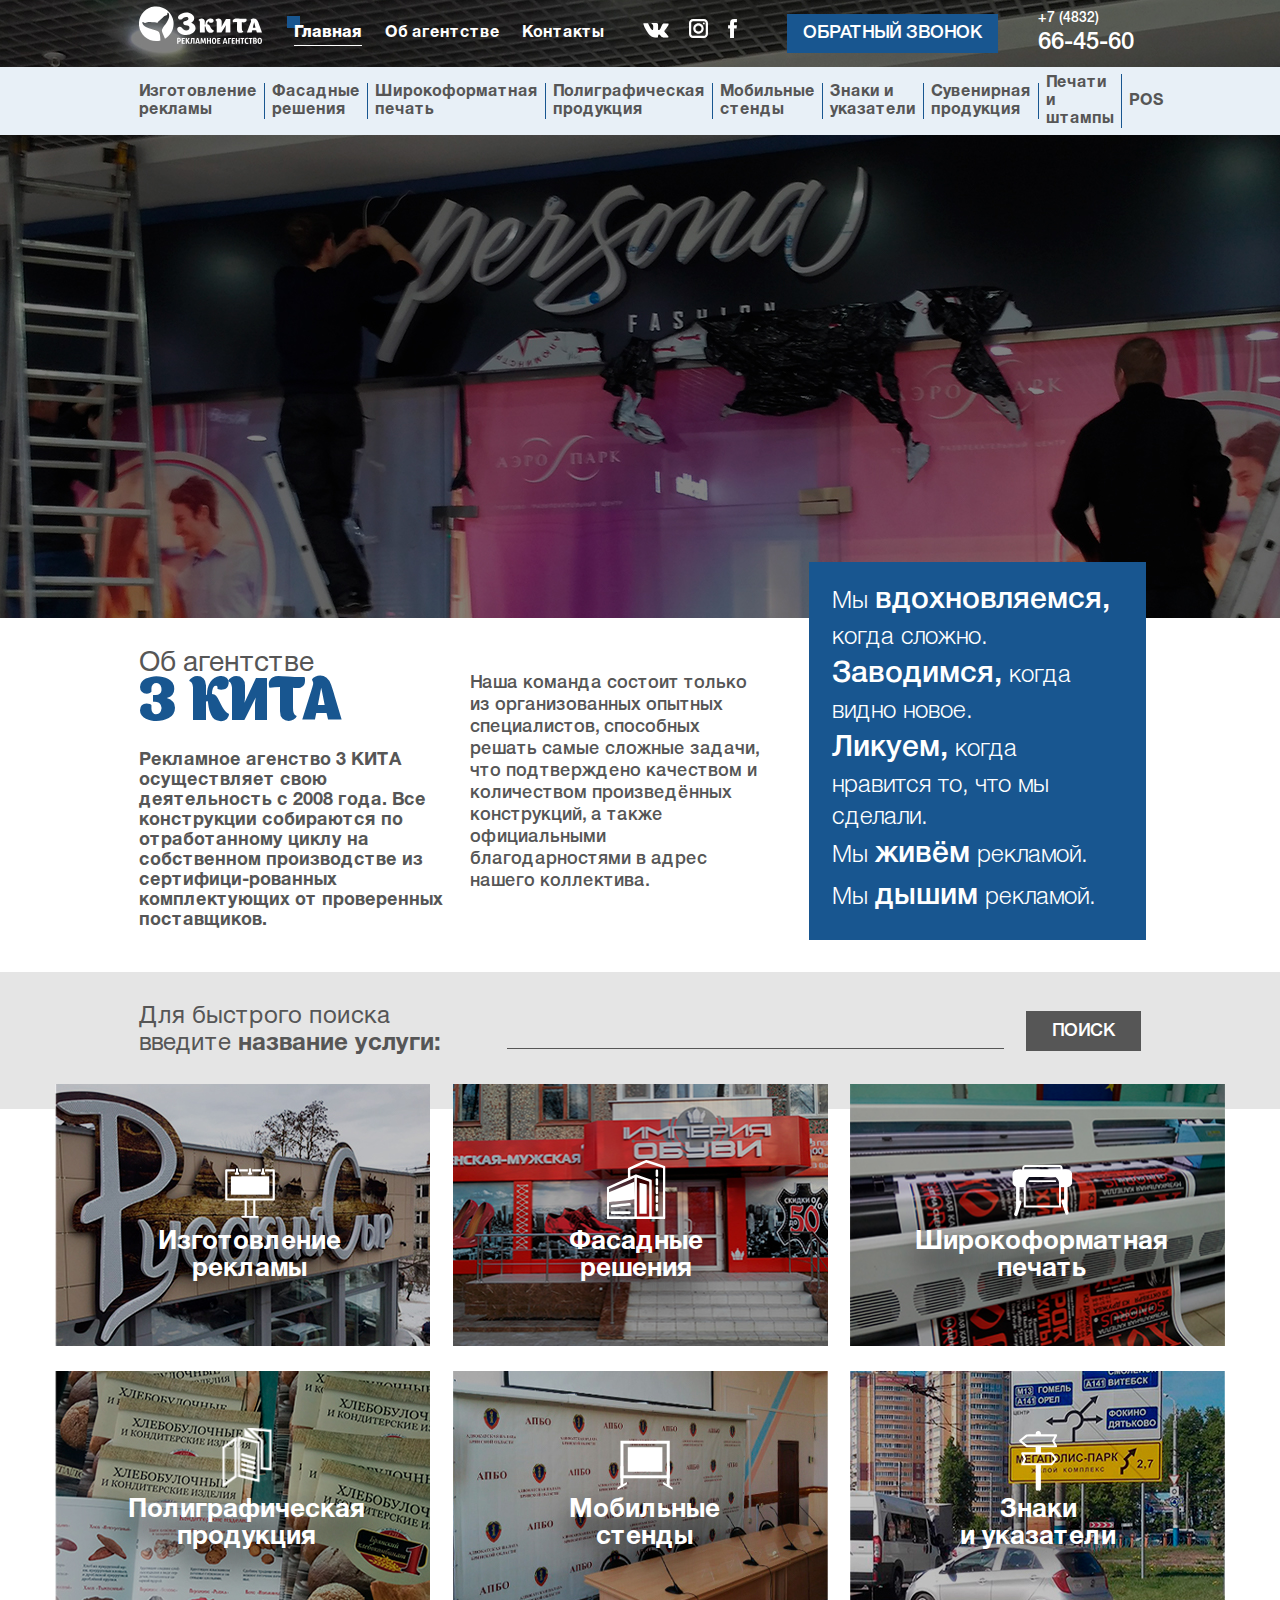
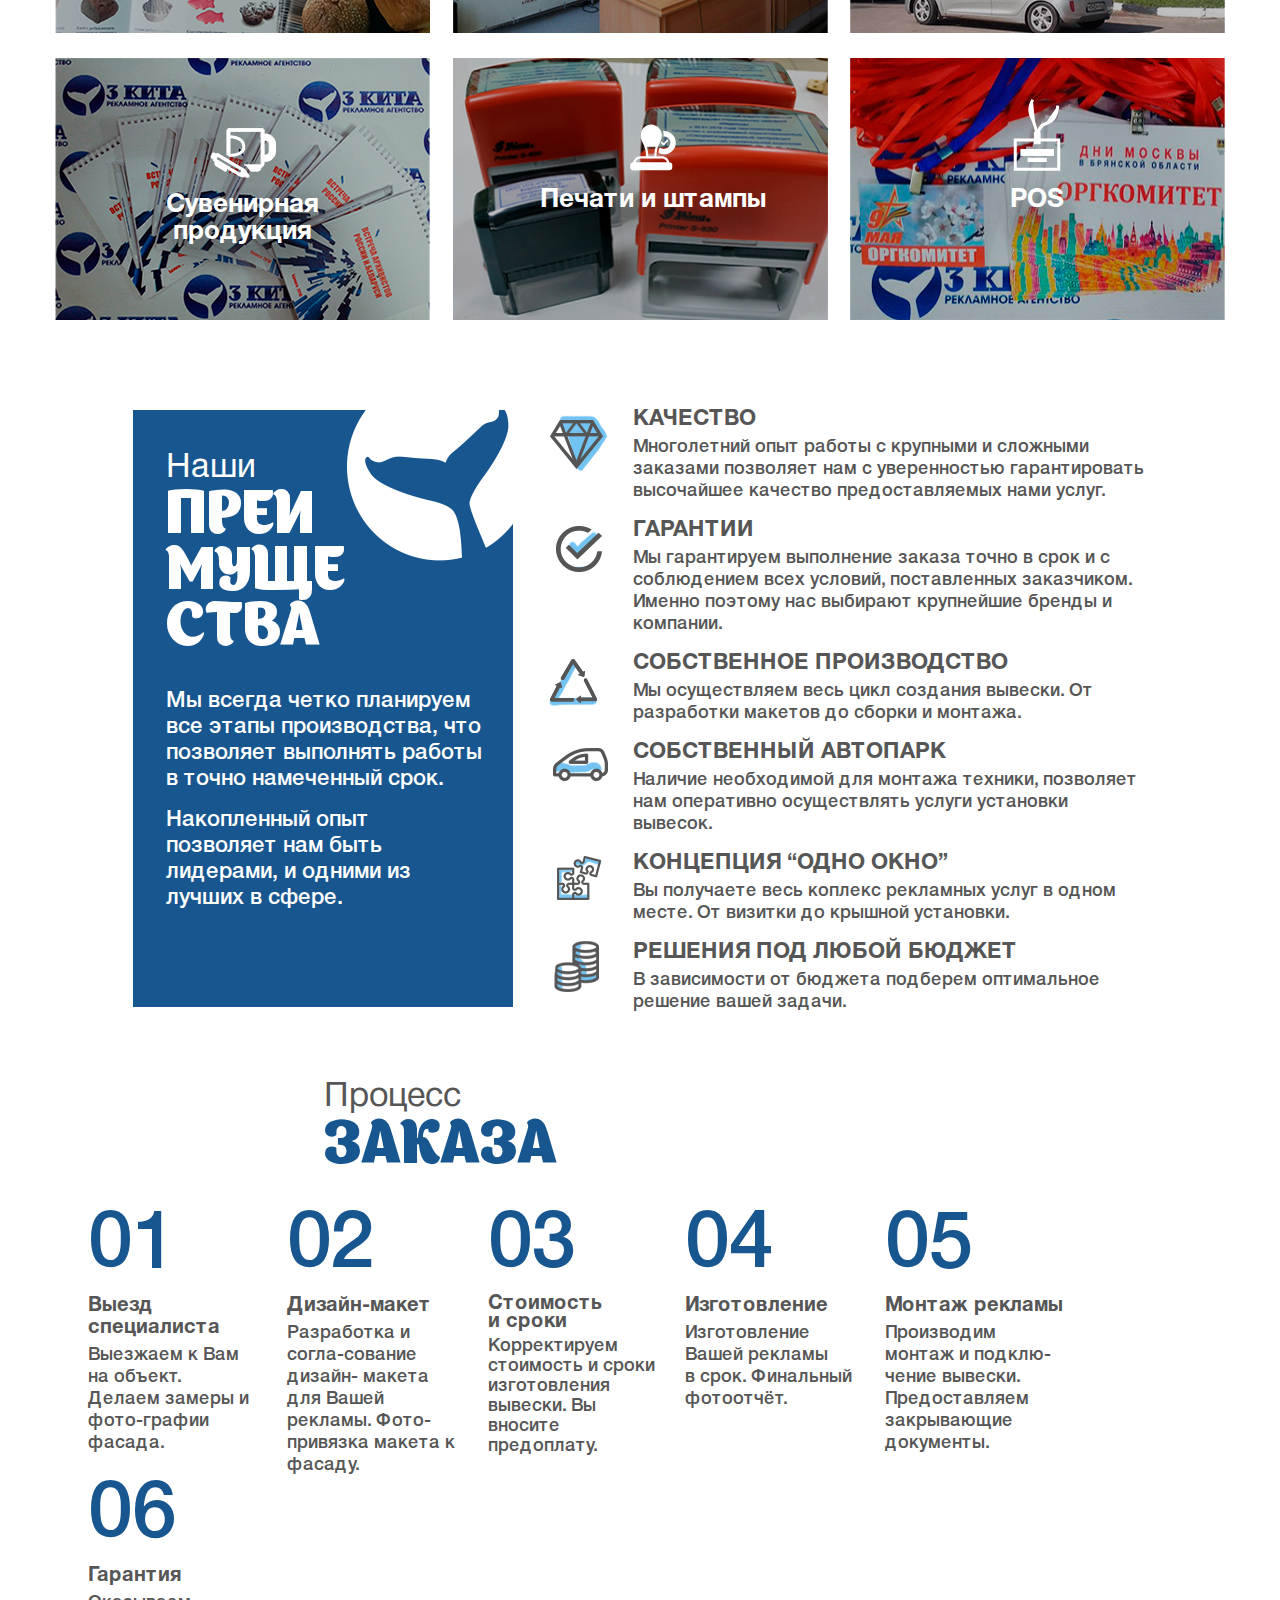
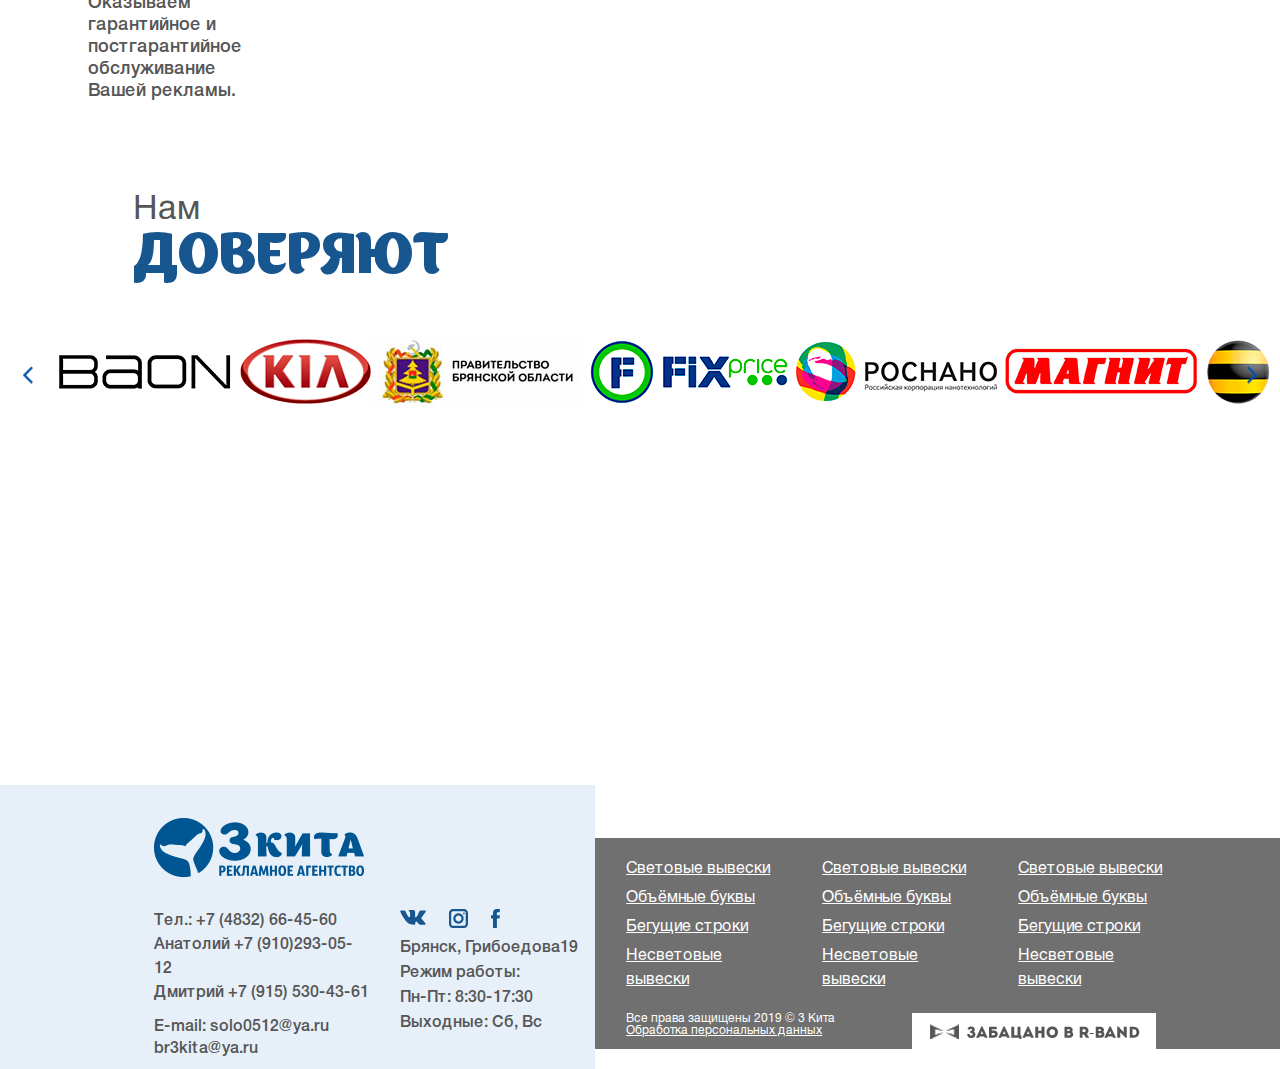
==== commit fe9c2e05: "Добавляет анимации" ====
--- a/index.html
+++ b/index.html
@@ -9,8 +9,9 @@
 
     <link rel="stylesheet" href="css/normalize.css">
     <link rel="stylesheet" href="css/style.css">
-
-    <script src="http://api-maps.yandex.ru/2.0/?load=package.full&lang=ru-RU" type="text/javascript"></script>
+    <link rel="shortcut icon" href="favicon.png" type="image/png">
+
+    <script src="http://api-maps.yandex.ru/2.0/?load=package.full&lang=ru-RU"></script>
 </head>
 
 <body class="no-js">
@@ -118,12 +119,12 @@
         <section class="main-screen">
             <div class="main-screen__wrapper">
                 <h1>
-                    <p class="main-screen__logo">
+                    <span class="main-screen__logo animate-pop-in">
                         <img src="img/main-screen__logo.png" width="382" height="104" alt="«Три кита»">
-                    </p>
-                    <span class="main-screen__title-main">pекламное агентство</span>
+                    </span>
+                    <span class="main-screen__title-main animate-pop-in">pекламное агентство</span>
                 </h1>
-                <p>Решаем задачи правильно!</p>
+                <p><span class="main-screen__slogan animate-pop-in">Решаем задачи правильно!</span></p>
             </div>
         </section>
 
@@ -143,7 +144,7 @@
                     благодарностями в адрес нашего коллектива.
                 </p>
             </div>
-            <blockquote class="about-us__blockquote">
+            <blockquote class="about-us__blockquote show-on-scroll">
                 <p>Мы <span>вдохновляемся,</span> когда сложно.</p>
                 <p><span>Заводимся,</span> когда 
                 видно новое.</p>
@@ -227,13 +228,13 @@
             </ul>
         </section>
 
-        <section class="advantages">
+        <section class="advantages show-on-scroll">
             <div class="advantages__container">
                 <h2>Наши <span>преи муще ства</span></h2>
                 <p>Мы всегда четко планируем все этапы производства, что позволяет выполнять работы в точно намеченный срок.</p> 
                 <p>Накопленный опыт позволяет нам быть лидерами, и одними из лучших в сфере.</p>
             </div>
-            <ul class="advantages__list">
+            <ul class="advantages__list show-on-scroll">
                 <li class="advantages__item advantages__item--quality">
                     <h3>Качество</h3>
                     <p>Многолетний опыт работы с крупными и сложными заказами позволяет нам с уверенностью гарантировать высочайшее качество предоставляемых нами услуг.</p>
@@ -262,7 +263,7 @@
         </section>
 
         <section class="process">
-            <div class="process__background"></div>
+            <div class="process__background show-on-scroll"></div>
             <div class="process__wrapper">
                 <h2>Процесс <span>заказа</span></h2>
                 <ol class="process__list">
@@ -376,7 +377,7 @@
                                 </a>
                             </li>
                         </ul>
-                        <p>Брянск, Грибоедова19</p>
+                        <p>Брянск, Грибоедова19
                         Режим работы: <br />Пн-Пт: 8:30-17:30 
                         Выходные: Сб, Вс</p>
                     </div>
@@ -385,38 +386,55 @@
         </div>
         <div class="footer__nav">
             <ul class="footer__nav-list">
-                <div>
-                    <li><a href="#">Световые вывески</a></li>
-                    <li><a href="#">Объёмные буквы</a></li>
-                    <li><a href="#">Бегущие строки</a></li>
-                    <li><a href="#">Несветовые вывески</a></li>
-                </div>
-                <div>
-                    <li><a href="#">Световые вывески</a></li>
-                    <li><a href="#">Объёмные буквы</a></li>
-                    <li><a href="#">Бегущие строки</a></li>
-                    <li><a href="#">Несветовые вывески</a></li>
-                </div>
-                <div>
-                    <li><a href="#">Световые вывески</a></li>
-                    <li><a href="#">Объёмные буквы</a></li>
-                    <li><a href="#">Бегущие строки</a></li>
-                    <li><a href="#">Несветовые вывески</a></li>
-                </div>
+                <li>
+                    <ul class="footer__nav-wrapper">
+                        <li><a href="#">Световые вывески</a></li>
+                        <li><a href="#">Объёмные буквы</a></li>
+                        <li><a href="#">Бегущие строки</a></li>
+                        <li><a href="#">Несветовые вывески</a></li>
+                    </ul>
+                </li>
+                <li>
+                    <ul class="footer__nav-wrapper">
+                        <li><a href="#">Световые вывески</a></li>
+                        <li><a href="#">Объёмные буквы</a></li>
+                        <li><a href="#">Бегущие строки</a></li>
+                        <li><a href="#">Несветовые вывески</a></li>
+                    </ul>
+                </li>
+                <li>
+                    <ul class="footer__nav-wrapper">
+                        <li><a href="#">Световые вывески</a></li>
+                        <li><a href="#">Объёмные буквы</a></li>
+                        <li><a href="#">Бегущие строки</a></li>
+                        <li><a href="#">Несветовые вывески</a></li>
+                    </ul>
+                </li>
             </ul>
             <div class="footer__info">
                 <p>Все права защищены 2019 © 3 Кита
                     <a>Обработка персональных данных</a>
                 </p>
-                <a class="footer__executor" href="#">
+                <a class="footer__executor" href="https://r-band.ru/">
                     <img src="img/r-band.png" width="210" height="15" alt="R-band">
                     <span class="visually-hidden">Забацано в R-band</span>
                 </a>
             </div>
         </div>
     </footer>
-
-<script type="text/javascript">
+    <script>
+        // Prepare the body tag by adding a "js-paused" class
+        document.body.className += " js-loading";
+  
+        // Listen for when everything has loaded
+        window.addEventListener("load", showPage, false);
+  
+        function showPage() {
+          // Remove the "js-paused" class
+          document.body.className = document.body.className.replace("js-loading","");
+        }
+      </script>
+<script>
         // Как только будет загружен API и готов DOM, выполняем инициализацию
         ymaps.ready(init);
  
@@ -447,5 +465,6 @@
 				myMap.geoObjects.add(myPlacemark);
         }
     </script>
+    <script src="js/script.js"></script>
 
 </html>--- a/css/style.css
+++ b/css/style.css
@@ -1,3 +1,7 @@
+.js-loading * {
+  animation-play-state: paused !important;
+}
+
 @font-face {
   font-family: "appetite";
   src:
@@ -149,10 +153,39 @@
 .process__list,
 .customers__list,
 .footer__socials,
-.footer__nav-list {
+.footer__nav-list,
+.footer__nav-wrapper {
   margin: 0;
   padding: 0;
   list-style-type: none;
+}
+
+.animate-pop-in {
+  display: block;
+    animation: no-transform .7s cubic-bezier(0, 0.9, 0.3, 1.2) forwards;
+    opacity: 0;
+    transform: translateY(-4rem) scale(.8);
+}
+
+mark {
+  background-color: #2c99ff;
+  color: white;
+}
+
+@keyframes pulse {
+  0% {
+    transform: none;
+  }
+  50% {
+    transform: scale(1.06);
+  }
+}
+
+@keyframes no-transform {
+  100% {
+    opacity: 1;
+    transform: none;
+  }
 }
 
 .header {
@@ -236,6 +269,10 @@
   justify-content: space-between;
   margin-right: 5%; /* 51px */
   margin-top: 6px;
+}
+
+.header__social-link:hover img {
+  transform: scale(1.1);
 }
 
 .header__button {
@@ -248,6 +285,12 @@
   border: none;
   margin-right: 4%; /* 40px */
   margin-top: 5px;
+  transition: all .2s ease-out;
+}
+
+.header__button:hover {
+  box-shadow: 0 0 10px 10px rgba(52, 157, 255, 0.3);
+  animation: pulse 1s ease-out infinite;
 }
 
 .header__phone {
@@ -255,7 +298,10 @@
   font-size: 14px;
   color: white;
   text-decoration: none;
-
+}
+
+.header__phone:hover {
+  color: #d6ebff;
 }
 
 .header__phone span {
@@ -357,6 +403,10 @@
 
 /* main-screen */
 
+.main-screen__slogan.animate-pop-in {
+  animation-delay: 0.7s;
+}
+
 .main-screen {
   position: relative;
   background-color: #454442;
@@ -394,7 +444,7 @@
 }
 
 .main-screen__logo {
-  margin: 0;
+  display: block;
 }
 
 .main-screen__title-main {
@@ -473,6 +523,16 @@
   margin-right: -5px;
   margin-top: -87px;
   align-self: flex-start;
+  opacity: 0;
+  transition: none;
+  transform: translateX(10%);
+}
+
+.about-us__blockquote.is-visible {
+  opacity: 1;
+  transition: transform 2s 1.3s cubic-bezier(0,1,.3,1),
+  opacity 3s 1.3s ease-out;
+  transform: translateX(0);
 }
 
 .about-us__blockquote span {
@@ -507,6 +567,7 @@
   font-family: "HelveticaNeueCyr-Roman", "Arial", sans-serif;
   font-size: 24px;
   line-height: 27px;
+  cursor: pointer;
 }
 
 .search__input span {
@@ -519,6 +580,12 @@
   background-color: transparent;
   border: none;
   border-bottom: 1px solid #565656;
+}
+
+.search__input input:hover,
+.search__input input:focus,
+.search__input input:active {
+  border-bottom: 2px solid #115795;
 }
 
 .search__button {
@@ -532,6 +599,11 @@
   border: none;
 }
 
+.search__button:hover {
+  background-color: #115795;
+  color: white;
+}
+
 .services {
   margin: -56px auto 0;
   box-sizing: border-box;
@@ -552,12 +624,22 @@
   min-height: 262px;
   background-color: #454442;
   background-repeat: no-repeat;
-  background-position: 0 0;
-  background-size: 375px 287px;
+  background-position: center center;
+  background-size: 100% 100%;
+  transition: transform .2s ease-in;
   margin-bottom: 25px;
   padding: 100px 73px 0;
   box-sizing: border-box;
-}
+  cursor: pointer;
+}
+
+.services__item:hover {
+  transform: scale(1.03);
+}
+
+/* .services__item:hover {
+  background-size: 110% 110%;
+} */
 
 .services__list h3 {
   position: relative;
@@ -787,7 +869,7 @@
   align-items: flex-start;
 }
 
-.advantages::after {
+/* .advantages::after {
   content: "";
   position: absolute;
   top: -19px;
@@ -797,6 +879,28 @@
   background-image: url("../img/m.jpg");
   background-repeat: no-repeat;
   z-index: -1;
+} */
+
+.advantages::after {
+  content: "";
+  position: absolute;
+  top: -19px;
+  left: -450px;
+  width: 604px;
+  height: 787px;
+  background-image: url("../img/m.jpg");
+  background-repeat: no-repeat;
+  z-index: -1;
+  transform: translateX(-10%);
+  transition: none;
+  opacity: 0;
+}
+
+.advantages.is-visible::after  {
+  opacity: 1;
+  transition: transform 2s .4s cubic-bezier(0,1,.3,1),
+  opacity 3s .4s ease-out;
+  transform: translateX(0);
 }
 
 .advantages__container {
@@ -933,7 +1037,41 @@
   height: 445px;
   background-color: #eeeeee;
   z-index: -2;
-}
+  transform: translateX(-10%);
+  transition: none;
+  opacity: 0;
+}
+
+.process__background.is-visible {
+  opacity: 1;
+  transition: transform 1.8s .4s cubic-bezier(0,1,.3,1),
+  opacity 2s .4s ease-out;
+  transform: translateX(0);
+}
+
+
+/* .advantages::after {
+  content: "";
+  position: absolute;
+  top: -19px;
+  left: -450px;
+  width: 604px;
+  height: 787px;
+  background-image: url("../img/m.jpg");
+  background-repeat: no-repeat;
+  z-index: -1;
+  transform: translateX(-10%);
+  transition: none;
+  opacity: 0;
+}
+
+.advantages.is-visible::after  {
+  opacity: 1;
+  transition: transform 2s .4s cubic-bezier(0,1,.3,1),
+  opacity 3s .4s ease-out;
+  transform: translateX(0);
+} */
+
 
 .process__wrapper {
   box-sizing: border-box;
@@ -1133,6 +1271,16 @@
   align-items: flex-start;
 }
 
+.footer__contacts a:hover,
+.footer__contacts a:focus {
+  color: #155489;
+}
+
+.footer__nav a:hover,
+.footer__nav a:focus {
+  color: #d4e9ff;
+}
+
 .footer__contacts {
   position: relative;
   background-color: #e7f0f9;
@@ -1210,6 +1358,11 @@
   justify-content: space-between;
 }
 
+.footer__social-link:hover img,
+.footer__social-link:focus img {
+  transform: scale(1.1);
+}
+
 .footer__nav-list {
   display: flex;
   width: 585px;
@@ -1218,12 +1371,12 @@
   flex-wrap: wrap;
 }
 
-.footer__nav-list div {
+.footer__nav-list li {
   width: 145px;
   margin-right: 51px;
 }
 
-.footer__nav-list div:last-child {
+.footer__nav-list li:last-child {
   margin-right: 0;
 }
 
@@ -1259,6 +1412,7 @@
 .footer__info a {
   display: block;
   line-height: 12px;
+  text-decoration: underline;
 }
 
 .footer__executor {
@@ -1267,6 +1421,10 @@
   padding: 11px 18px; 
   box-sizing: border-box;
   background-color: white;
+}
+
+.footer__executor:hover {
+  background-color: #e7f0f9;
 }
 
 /* .about-us__blockquote p:nth-of-type(2) {
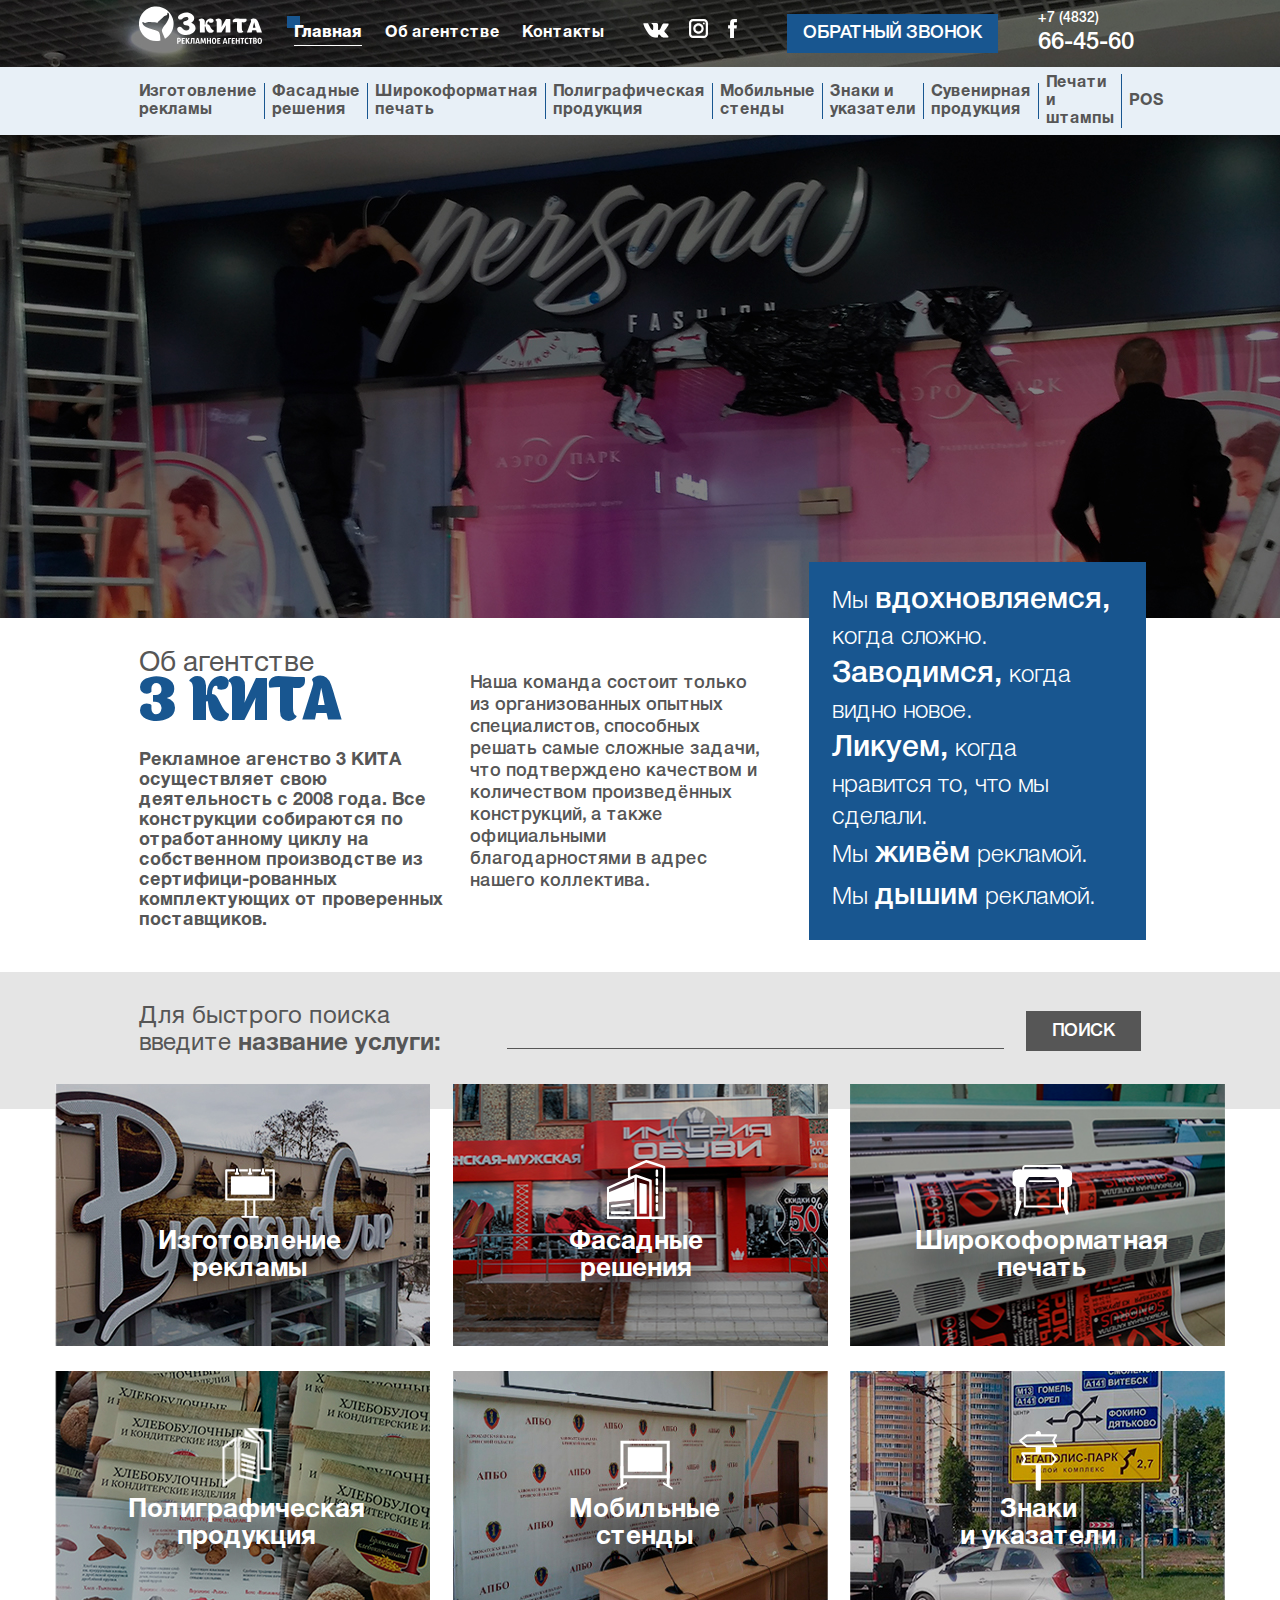
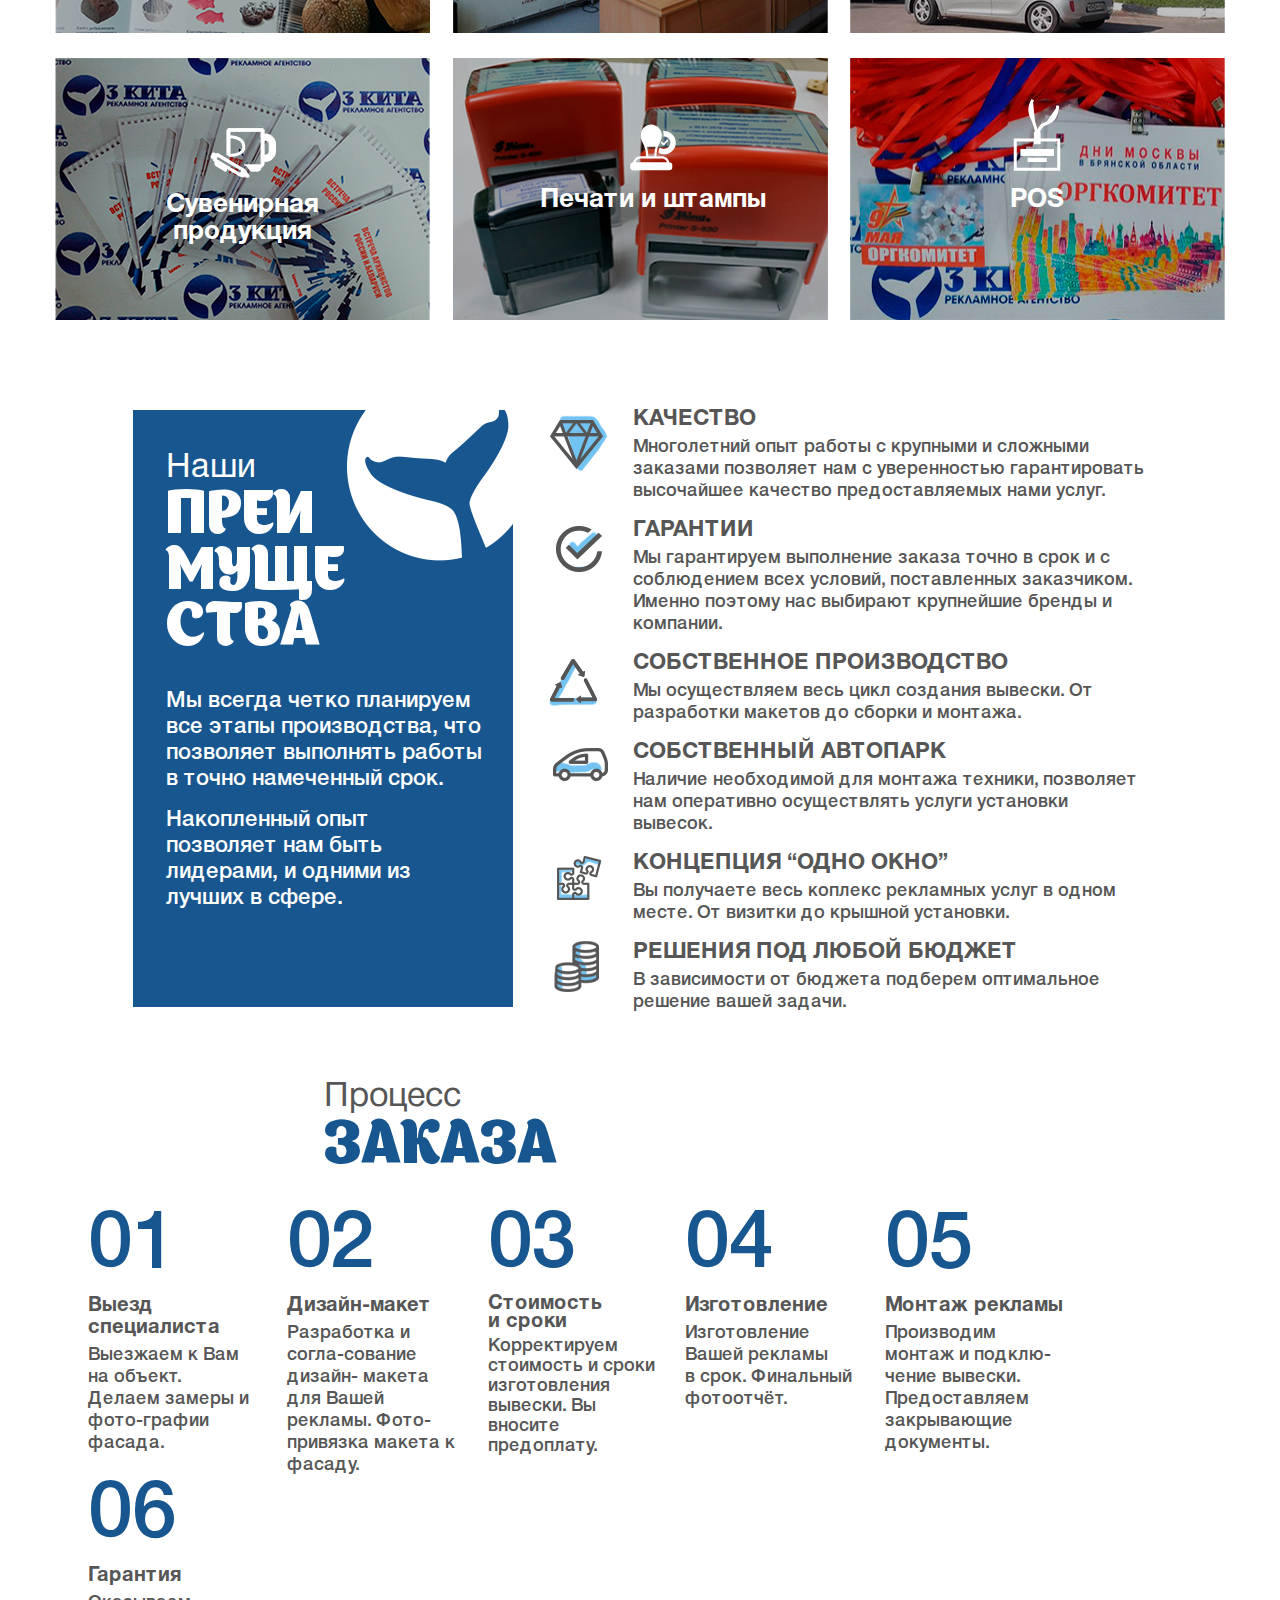
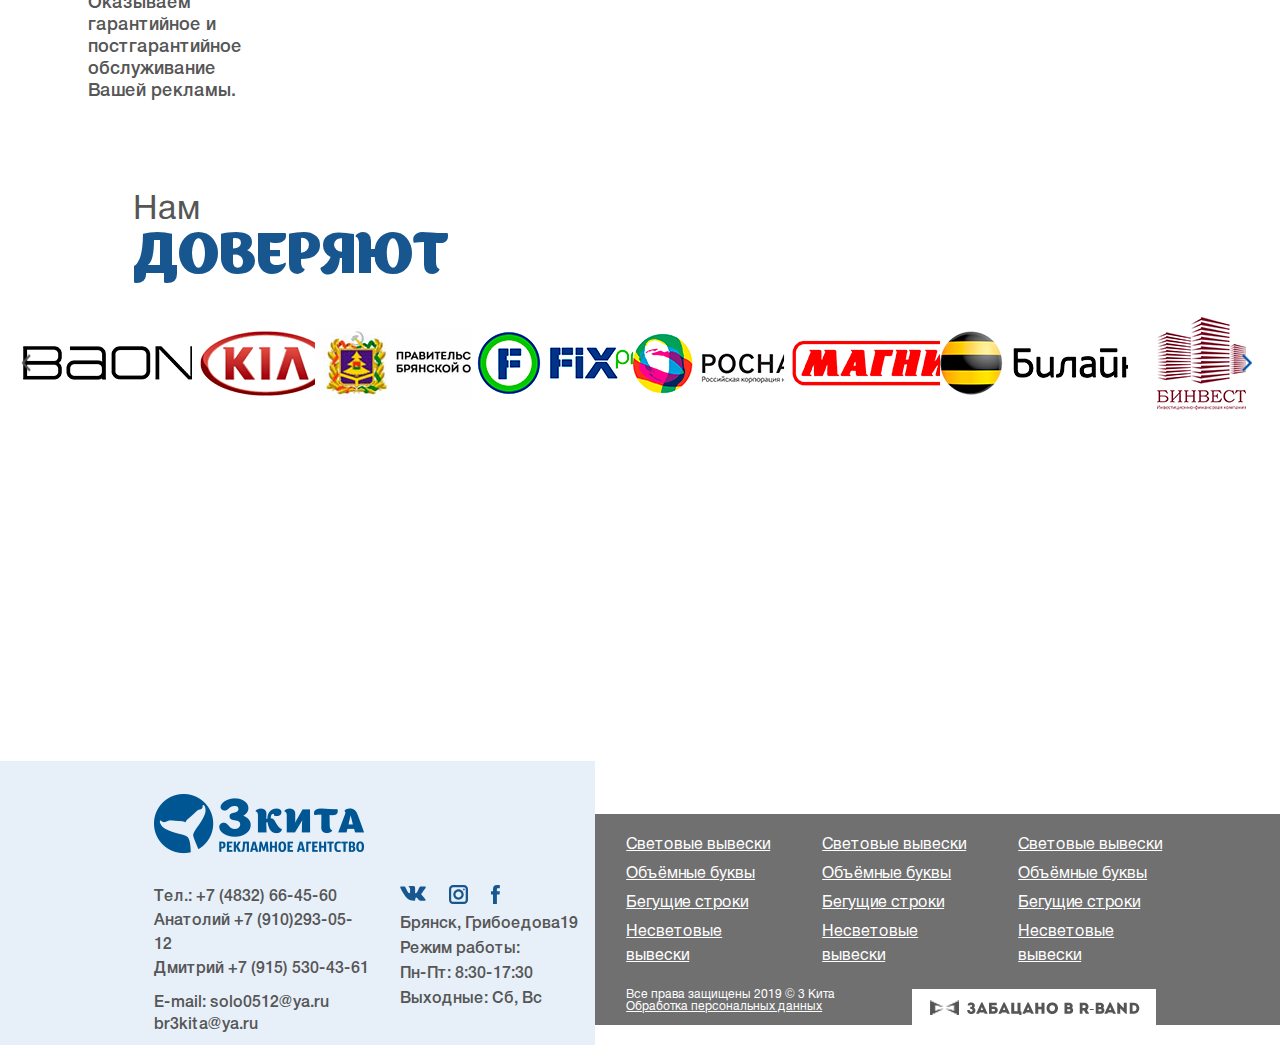
==== commit 3978a6dd: "Dобавляет слайдер" ====
--- a/index.html
+++ b/index.html
@@ -8,6 +8,7 @@
     <title>Рекламное агентство «Три кита». Главная страница</title>
 
     <link rel="stylesheet" href="css/normalize.css">
+    <link rel="stylesheet" href="css/swiper-bundle.min.css">
     <link rel="stylesheet" href="css/style.css">
     <link rel="shortcut icon" href="favicon.png" type="image/png">
 
@@ -298,40 +299,66 @@
         </section>
 
         <section class="customers">
-            <h2>Нам <span>доверяют</span></h2>
-            <div class="customers__wrapper">
-                <ul class="customers__list">
-                    <li>
-                        <img src="img/baon.png" alt="Логотип «baon»" width="189" height="40">
-                    </li>
-                    <li>
-                        <img src="img/kia.png" alt="Логотип «kia»" width="131" height="65">
-                    </li>
-                    <li>
-                        <img src="img/government.jpg" alt="Логотип «Правительство Брянской области»" width="213" height="72">
-                    </li>
-                    <li>
-                        <img src="img/fix.png" alt="Логотип «Fix Price»" width="212" height="82">
-                    </li>
-                    <li>
-                        <img src="img/pochaho.png" alt="Логотип «Pochaho»" width="201" height="59">
-                    </li>
-                    <li>
-                        <img src="img/magnit.png" alt="Логотип «Магнит»" width="210" height="117">
-                    </li>
-                    <li>
-                        <img src="img/bilajn.jpg" alt="Логотип «Билайн»" width="211" height="64">
-                    </li>
-                    <li>
-                        <img src="img/binvest.jpg" alt="Логотип «Бинвест»" width="89" height="93">
-                    </li>
-                </ul>
-                <div class="customers__switches">
-                    <button class="customers__button customers__button--prev" type="button">
-                        <span class="visually-hidden">Предыдущий логотип</span>
-                    </button><button class="customers__button customers__button--next" type="button">
-                        <span class="visually-hidden">Следующий логотип</span>
-                    </button>
+            <div class="customers__container">
+                <h2>Нам <span>доверяют</span></h2>
+                <div class="customers__wrapper swiper-container">
+                    <div class="customers__list swiper-wrapper">
+                        <div class="swiper-slide">
+                            <img src="img/baon.png" alt="Логотип «baon»" width="189" height="40">
+                        </div>
+                        <div class="swiper-slide">
+                            <img src="img/kia.png" alt="Логотип «kia»" width="131" height="65">
+                        </div>
+                        <div class="swiper-slide">
+                            <img src="img/government.jpg" alt="Логотип «Правительство Брянской области»" width="213" height="72">
+                        </div>
+                        <div class="swiper-slide">
+                            <img src="img/fix.png" alt="Логотип «Fix Price»" width="212" height="82">
+                        </div>
+                        <div class="swiper-slide">
+                            <img src="img/pochaho.png" alt="Логотип «Pochaho»" width="201" height="59">
+                        </div>
+                        <div class="swiper-slide">
+                            <img src="img/magnit.png" alt="Логотип «Магнит»" width="210" height="117">
+                        </div>
+                        <div class="swiper-slide">
+                            <img src="img/bilajn.jpg" alt="Логотип «Билайн»" width="211" height="64">
+                        </div>
+                        <div class="swiper-slide">
+                            <img src="img/binvest.jpg" alt="Логотип «Бинвест»" width="89" height="93">
+                        </div>
+                        <div class="swiper-slide">
+                            <img src="img/baon.png" alt="Логотип «baon»" width="189" height="40">
+                        </div>
+                        <div class="swiper-slide">
+                            <img src="img/kia.png" alt="Логотип «kia»" width="131" height="65">
+                        </div>
+                        <div class="swiper-slide">
+                            <img src="img/government.jpg" alt="Логотип «Правительство Брянской области»" width="213" height="72">
+                        </div>
+                        <div class="swiper-slide">
+                            <img src="img/fix.png" alt="Логотип «Fix Price»" width="212" height="82">
+                        </div>
+                        <div class="swiper-slide">
+                            <img src="img/pochaho.png" alt="Логотип «Pochaho»" width="201" height="59">
+                        </div>
+                        <div class="swiper-slide">
+                            <img src="img/magnit.png" alt="Логотип «Магнит»" width="210" height="117">
+                        </div>
+                        <div class="swiper-slide">
+                            <img src="img/bilajn.jpg" alt="Логотип «Билайн»" width="211" height="64">
+                        </div>
+                        <div class="swiper-slide">
+                            <img src="img/binvest.jpg" alt="Логотип «Бинвест»" width="89" height="93">
+                        </div>
+                    </div>
+                    <div class="customers__switches">
+                        <button class="customers__button customers__button--prev" type="button">
+                            <span class="visually-hidden">Предыдущий логотип</span>
+                        </button><button class="customers__button customers__button--next" type="button">
+                            <span class="visually-hidden">Следующий логотип</span>
+                        </button>
+                    </div>
                 </div>
             </div>
         </section>
@@ -465,6 +492,7 @@
 				myMap.geoObjects.add(myPlacemark);
         }
     </script>
+    <script src="js/swiper-bundle.min.js"></script>
     <script src="js/script.js"></script>
 
 </html>--- a/css/style.css
+++ b/css/style.css
@@ -637,10 +637,6 @@
   transform: scale(1.03);
 }
 
-/* .services__item:hover {
-  background-size: 110% 110%;
-} */
-
 .services__list h3 {
   position: relative;
   /* margin: auto; */
@@ -1193,7 +1189,12 @@
 /* customers */
 
 .customers {
+  width: 100%;
   padding: 26px 21px 48px;
+}
+
+.customers__container {
+  position: relative;
 }
 
 .customers h2 {
@@ -1219,22 +1220,35 @@
 }
 
 .customers__list {
-  width: 100%;
-  padding: 0 30px;
-  display: flex;
-  justify-content: space-between;
+  padding: 0 15px;
+}
+.swiper-slide {
+  text-align: center;
+  font-size: 18px;
+  background: #fff;
+
+  /* Center slide text vertically */
+  display: -webkit-box;
+  display: -ms-flexbox;
+  display: -webkit-flex;
+  display: flex;
+  -webkit-box-pack: center;
+  -ms-flex-pack: center;
+  -webkit-justify-content: center;
+  justify-content: center;
+  -webkit-box-align: center;
+  -ms-flex-align: center;
+  -webkit-align-items: center;
   align-items: center;
-  background-color: white;
-}
-
-.customers__wrapper {
-  position: relative;
+}
+
+.swiper-slide img {
+  vertical-align: middle;
 }
 
 .customers__button {
   position: absolute;
   top: 50%;
-  /* transform: translateY(-50%); */
   width: 10px;
   height: 17px;
   border: none;
@@ -1242,6 +1256,16 @@
   background-image: url("../img/blue-arrow.png");
   background-repeat: no-repeat;
   background-size: 10px 17px;
+  z-index: 1000;
+}
+
+.customers__button--prev.swiper-button-disabled {
+  background-image: url("../img/grey-arrow.png");
+  transform: translateY(-50%) rotate(0);
+}
+
+.customers__button--next.swiper-button-disabled {
+  background-image: url("../img/grey-arrow-g.png");
 }
 
 .customers__button--prev {
@@ -1250,10 +1274,18 @@
 }
 
 .customers__button--next {
-  right: 0;
+  right: 5px;
   transform: translateY(-50%);
 }
 
+.swiper-slide {
+  text-align: center;
+}
+
+.swiper-container {
+  width: 100%;
+  height: 100px;
+}
 /* map */
 
 .map {
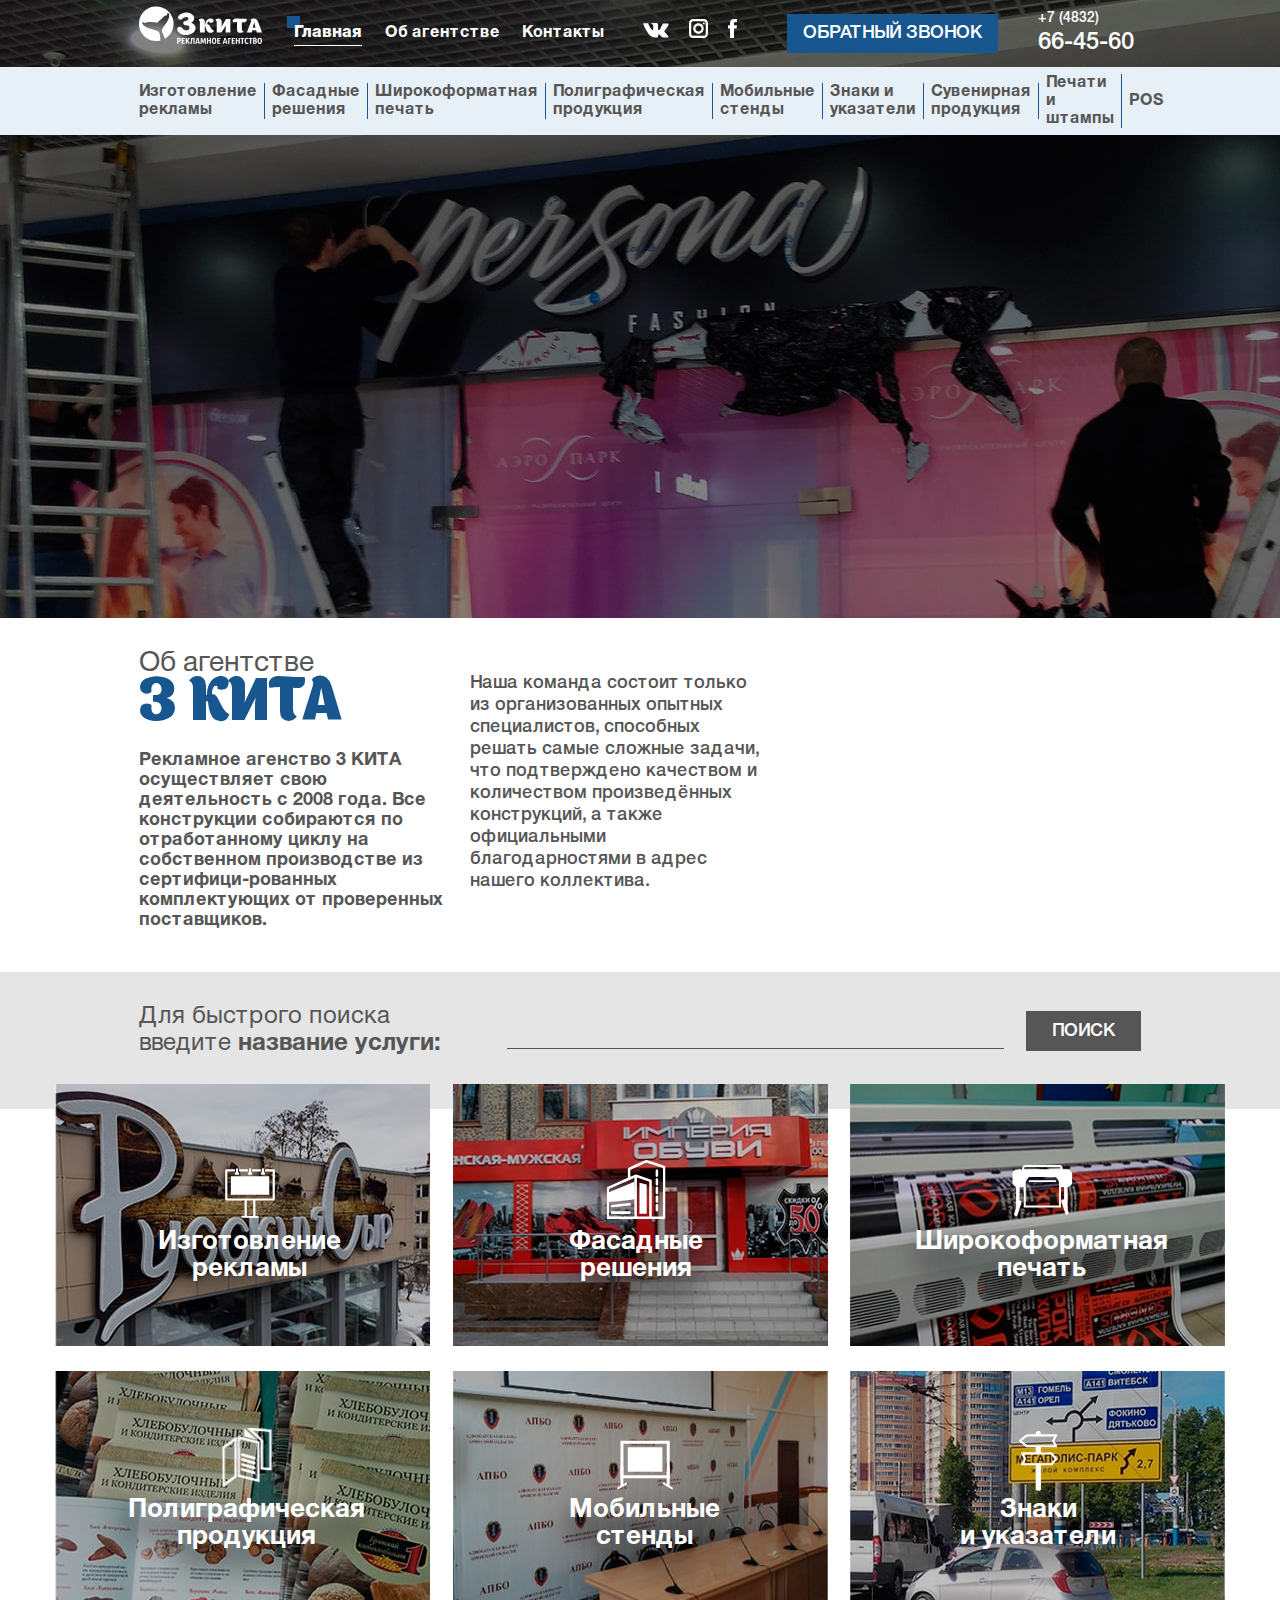
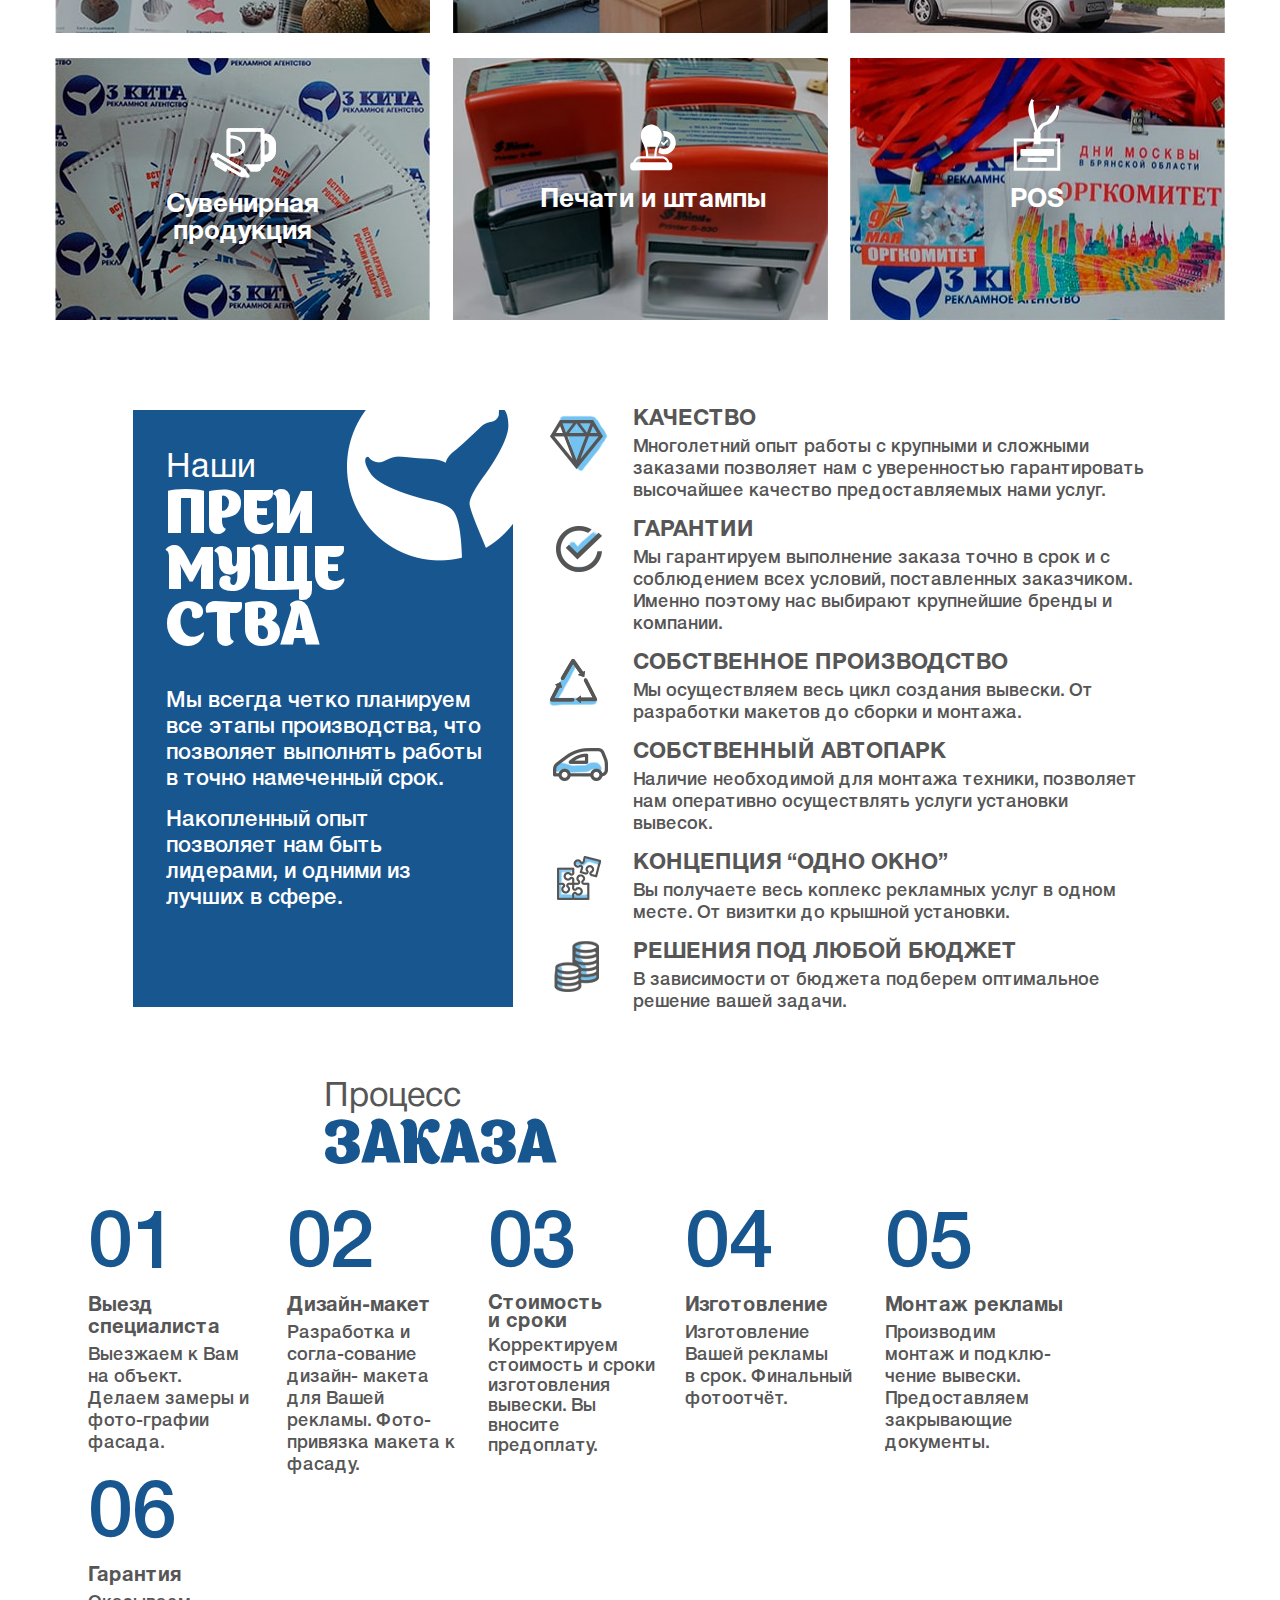
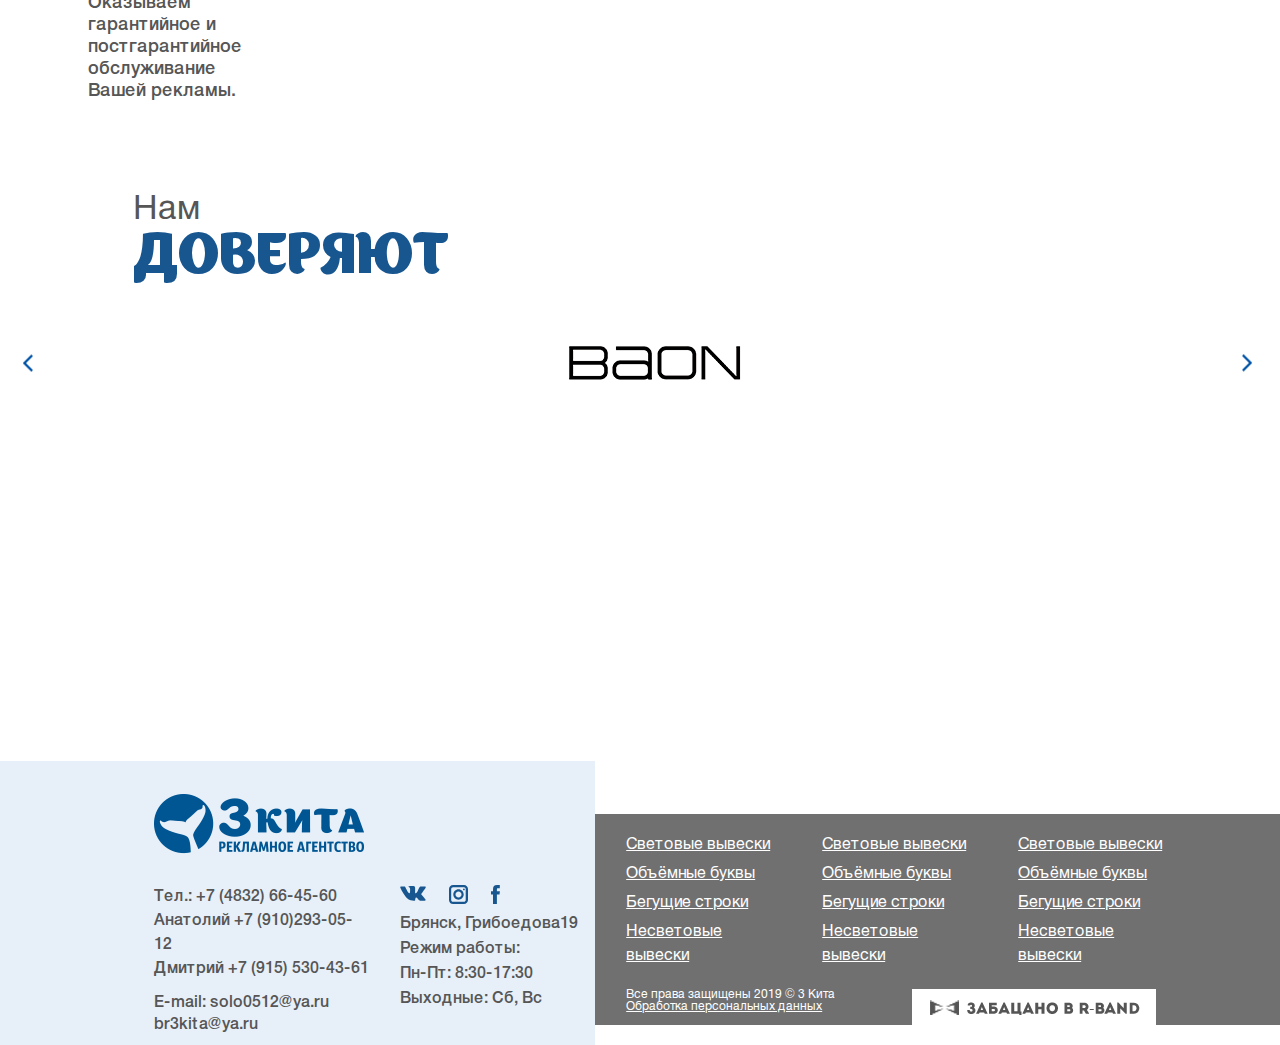
==== commit 356dbc2e: "Oптимизация картинок" ====
--- a/index.html
+++ b/index.html
@@ -12,10 +12,10 @@
     <link rel="stylesheet" href="css/style.css">
     <link rel="shortcut icon" href="favicon.png" type="image/png">
 
-    <script src="http://api-maps.yandex.ru/2.0/?load=package.full&lang=ru-RU"></script>
+    
 </head>
 
-<body class="no-js">
+<body>
     <header class="header">
         <div class="header__wrap">
             <div class="header__top">
@@ -449,49 +449,7 @@
             </div>
         </div>
     </footer>
-    <script>
-        // Prepare the body tag by adding a "js-paused" class
-        document.body.className += " js-loading";
-  
-        // Listen for when everything has loaded
-        window.addEventListener("load", showPage, false);
-  
-        function showPage() {
-          // Remove the "js-paused" class
-          document.body.className = document.body.className.replace("js-loading","");
-        }
-      </script>
-<script>
-        // Как только будет загружен API и готов DOM, выполняем инициализацию
-        ymaps.ready(init);
- 
-        function init () {
-            // Создание экземпляра карты и его привязка к контейнеру с
-            // заданным id ("map")
-            var myMap = new ymaps.Map('map', {
-                    // При инициализации карты, обязательно нужно указать
-                    // ее центр и коэффициент масштабирования
-                    center: [53.24143, 34.35368], // Нижний Новгород
-                    zoom: 16
-                });
-
-            var myPlacemark = new ymaps.Placemark(
-				// Координаты метки
-				[53.24143, 34.35368] , {
-                    // Свойства
-                    // Текст метки
-                    hintContent: 'Рекламное агентство «Три кита»'
-                }, {
-                    iconImageHref: 'img/map.png', // картинка иконки
-                    iconImageSize: [47, 47], // размеры картинки
-                    iconImageOffset: [-1, -1] // смещение картинки
-                    });     
- 
- 
-				// Добавление метки на карту
-				myMap.geoObjects.add(myPlacemark);
-        }
-    </script>
+    <script src="http://api-maps.yandex.ru/2.0/?load=package.full&lang=ru-RU"></script>
     <script src="js/swiper-bundle.min.js"></script>
     <script src="js/script.js"></script>
 
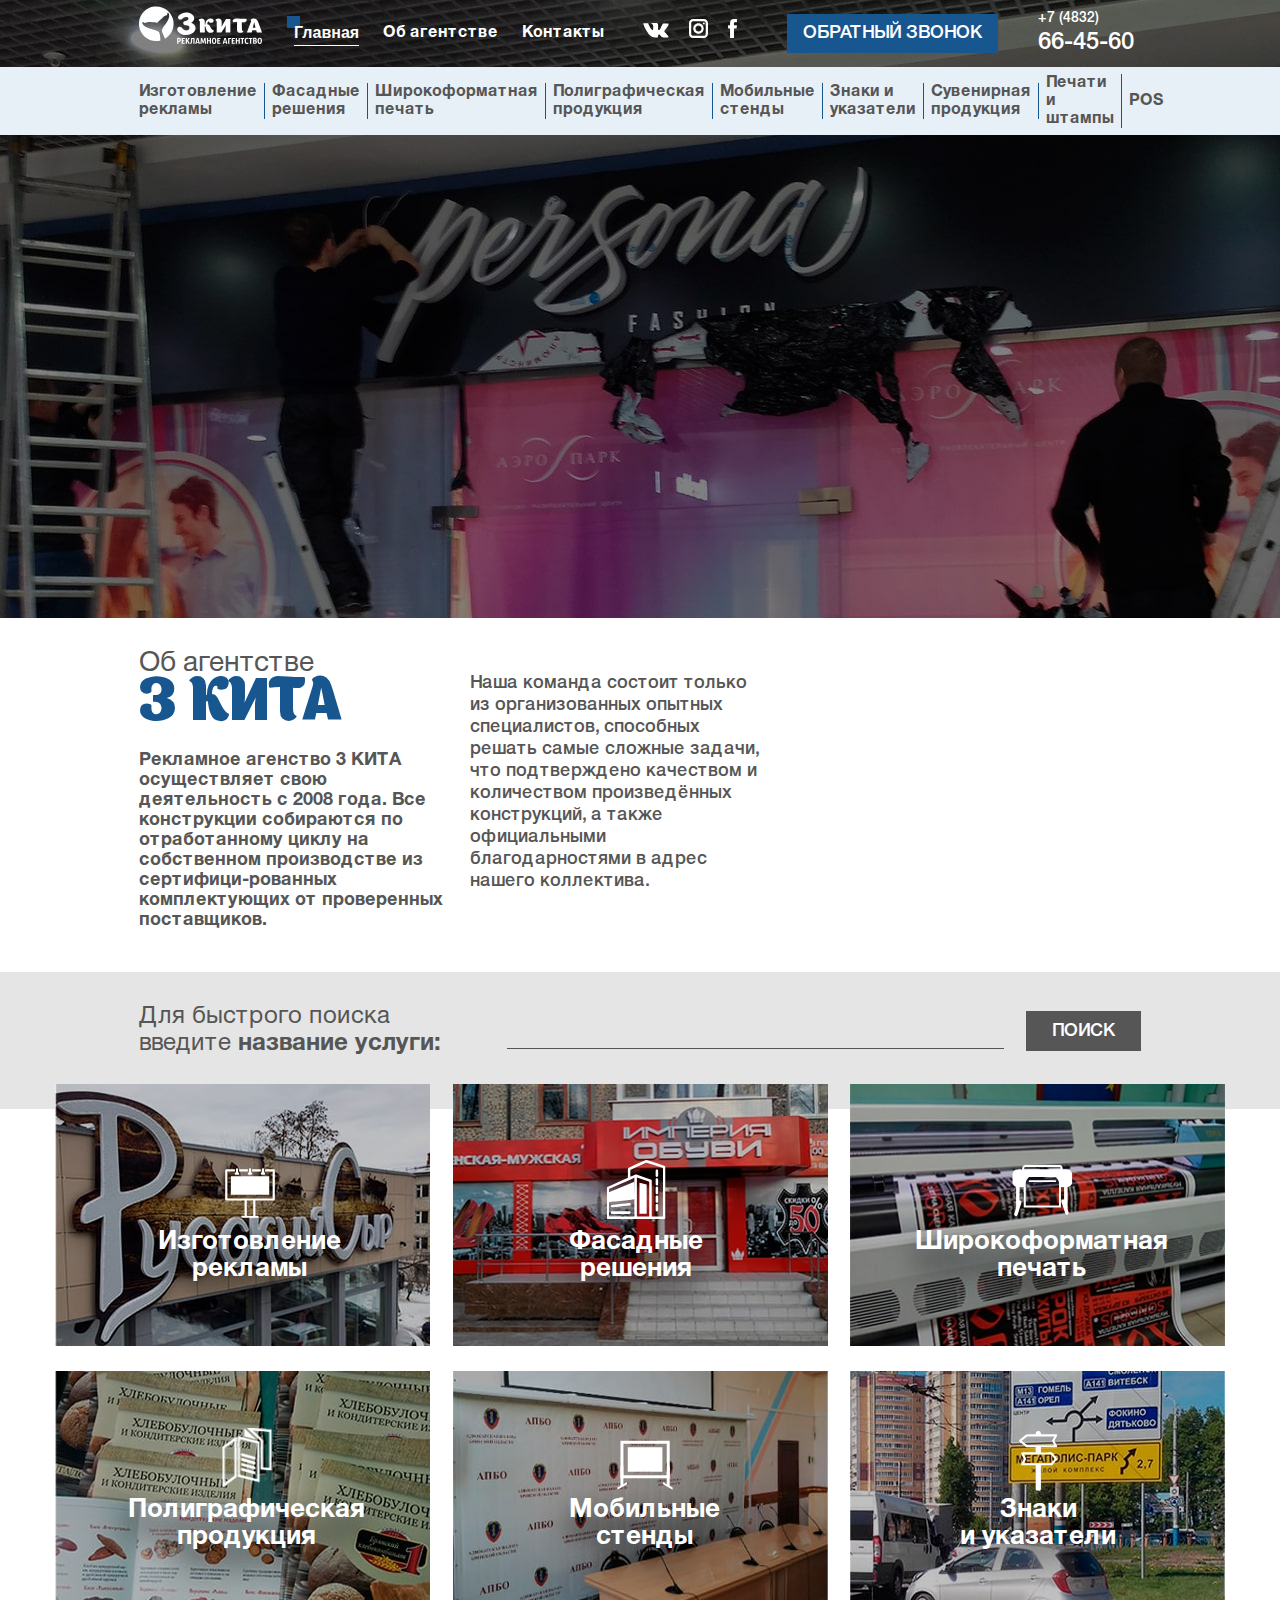
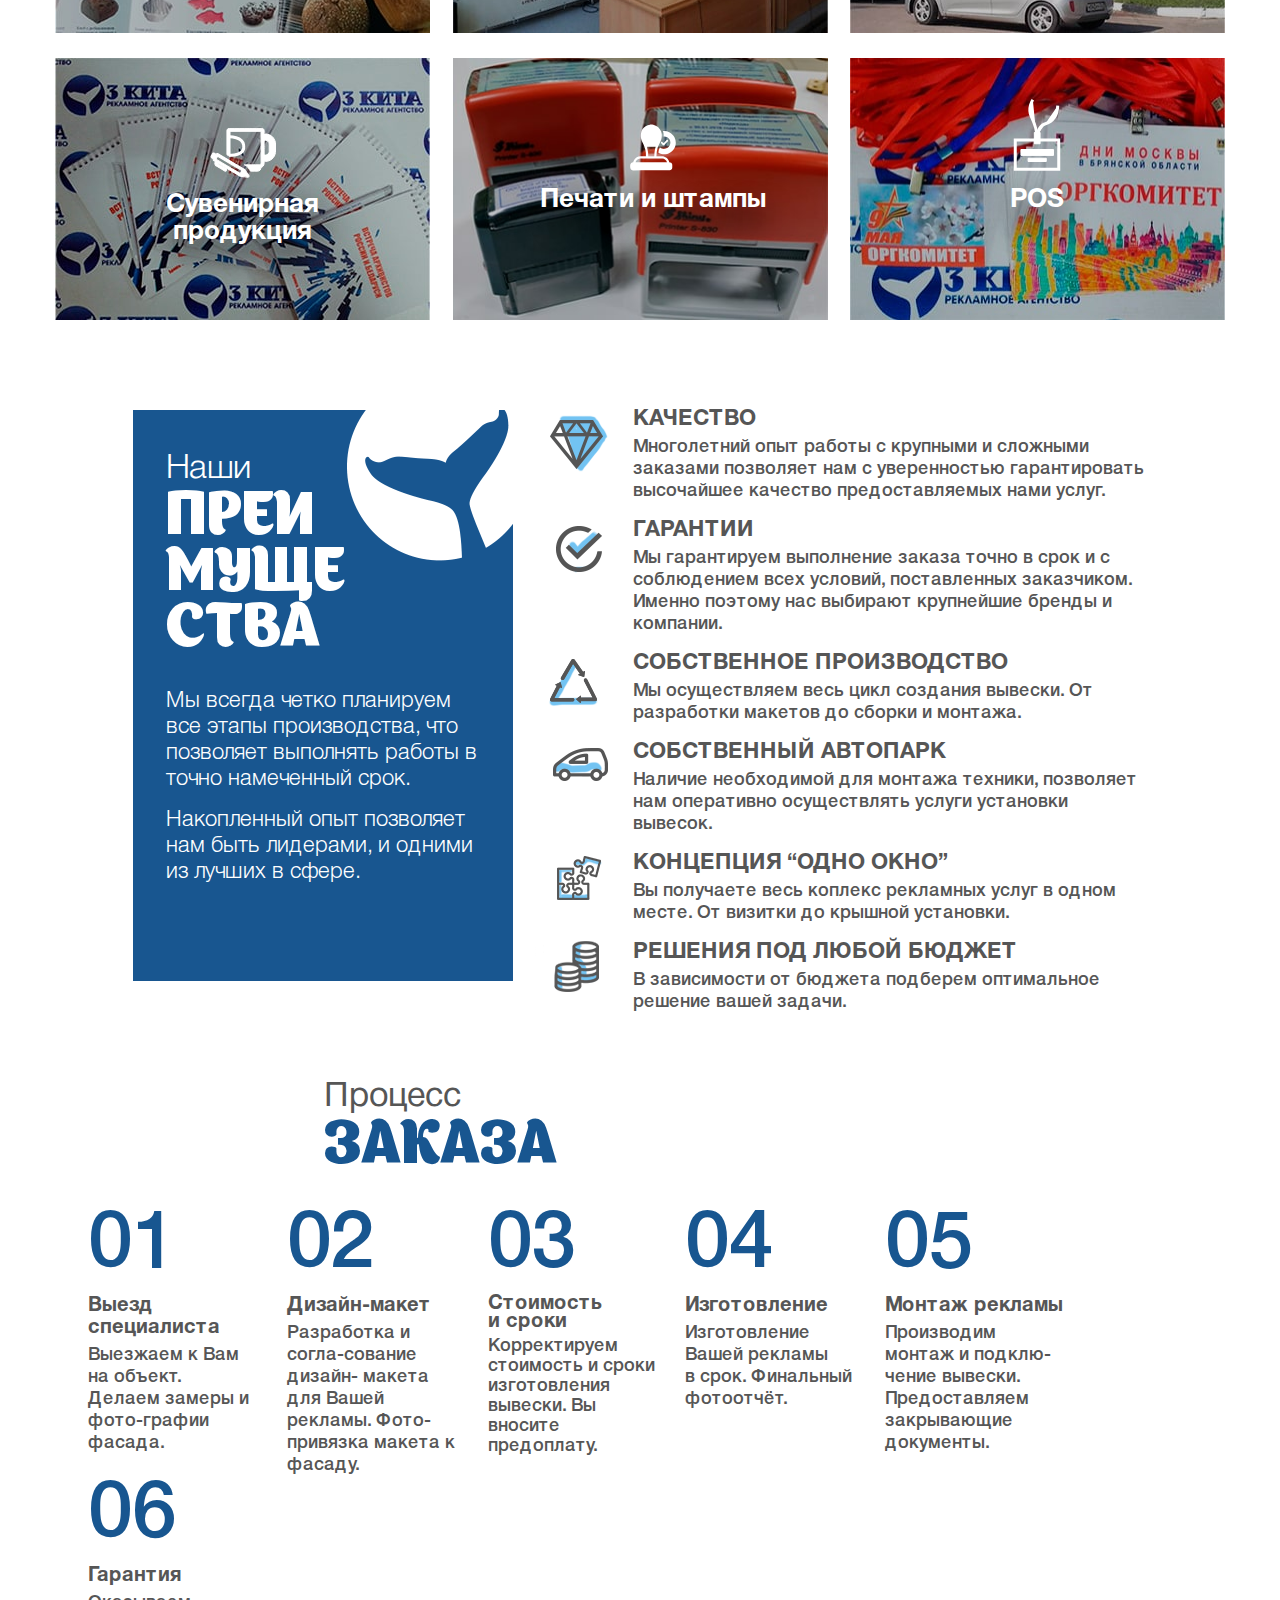
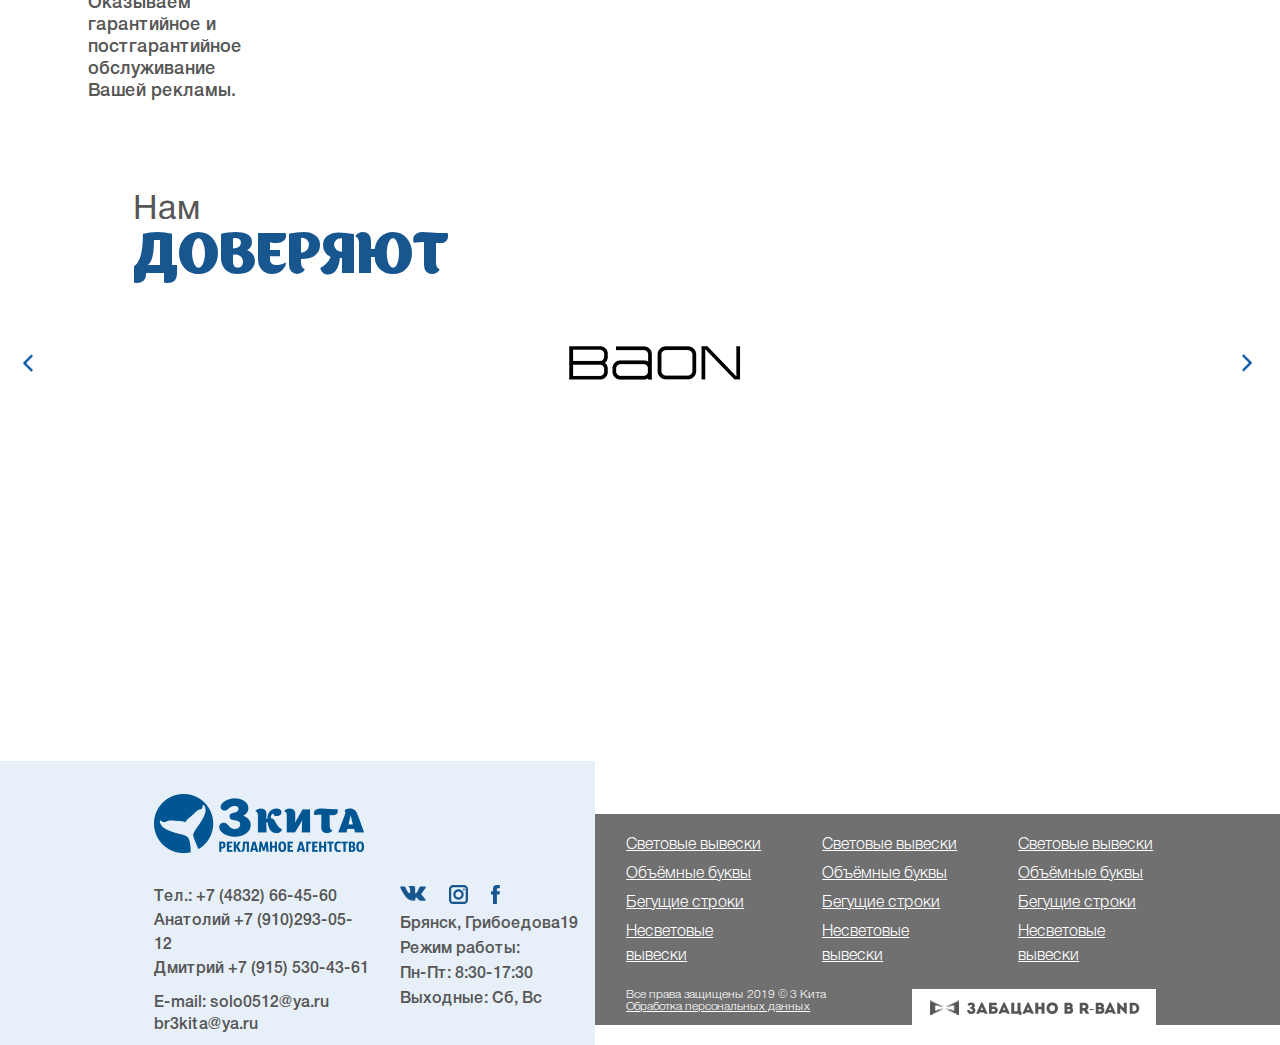
==== commit cf0022c5: "Исправляет ошибку в разметке" ====
--- a/index.html
+++ b/index.html
@@ -452,5 +452,5 @@
     <script src="http://api-maps.yandex.ru/2.0/?load=package.full&lang=ru-RU"></script>
     <script src="js/swiper-bundle.min.js"></script>
     <script src="js/script.js"></script>
-
+</body>
 </html>--- a/css/style.css
+++ b/css/style.css
@@ -1,84 +1,69 @@
-.js-loading * {
-  animation-play-state: paused !important;
-}
-
 @font-face {
   font-family: "appetite";
   src:
     url("../fonts/appetite.woff2") format("woff2"),
     url("../fonts/appetite.woff") format("woff");
-  /* font-weight: 400; */
   font-style: normal;
   font-display: swap;
 }
 
 @font-face {
-  font-family: "futuramediumc";
-  src:
-    url("../fonts/futuramediumc.woff2") format("woff2"),
-    url("../fonts/futuramediumc.woff") format("woff");
-  /* font-weight: 700; */
-  font-style: normal;
-  font-display: swap;
-}
-
-@font-face {
-  font-family: "HelveticaNeueCyr-Bold";
+  font-family: "HelveticaNeueCyr";
   src:
     url("../fonts/HelveticaNeueCyr-Bold.woff2") format("woff2"),
     url("../fonts/HelveticaNeueCyr-Bold.woff") format("woff");
-  /* font-weight: 400; */
+  font-weight: 700;
   font-style: normal;
   font-display: swap;
 }
 
 @font-face {
-  font-family: "HelveticaNeueCyr-Heavy";
+  font-family: "HelveticaNeueCyr";
   src:
     url("../fonts/HelveticaNeueCyr-Heavy.woff2") format("woff2"),
     url("../fonts/HelveticaNeueCyr-Heavy.woff") format("woff");
-  /* font-weight: 700; */
   font-style: normal;
+  font-weight: 800;
   font-display: swap;
 }
 
 @font-face {
-  font-family: "HelveticaNeueCyr-Medium";
+  font-family: "HelveticaNeueCyr";
   src:
     url("../fonts/HelveticaNeueCyr-Medium.woff2") format("woff2"),
     url("../fonts/HelveticaNeueCyr-Medium.woff") format("woff");
-  /* font-weight: 700; */
   font-style: normal;
+  font-weight: 500;
   font-display: swap;
 }
 
 @font-face {
-  font-family: "HelveticaNeueCyr-Roman";
+  font-family: "HelveticaNeueCyr";
   src:
     url("../fonts/HelveticaNeueCyr-Roman.woff2") format("woff2"),
     url("../fonts/HelveticaNeueCyr-Roman.woff") format("woff");
-  /* font-weight: 700; */
+  font-weight: 400;
   font-style: normal;
   font-display: swap;
 }
 
 @font-face {
-  font-family: "HelveticaNeueCyr-Thin";
+  font-family: "HelveticaNeueCyr";
   src:
     url("../fonts/HelveticaNeueCyr-Thin.woff2") format("woff2"),
     url("../fonts/HelveticaNeueCyr-Thin.woff") format("woff");
-  /* font-weight: 700; */
+  font-weight: 100;
   font-style: normal;
   font-display: swap;
 }
 
 @font-face {
-  font-family: "HelveticaNeueCyr-Light";
+  font-family: "HelveticaNeueCyr";
   src:
     url("../fonts/HelveticaNeueCyr-Light.woff2") format("woff2"),
     url("../fonts/HelveticaNeueCyr-Light.woff") format("woff");
-  /* font-weight: 700; */
   font-style: normal;
+  font-weight: 200;
   font-display: swap;
 }
 
@@ -87,7 +72,7 @@
   src:
     url("../fonts/HelveticaNeue.woff2") format("woff2"),
     url("../fonts/HelveticaNeue.woff") format("woff");
-  /* font-weight: 400; */
+  font-weight: 400;
   font-style: normal;
   font-display: swap;
 }
@@ -95,7 +80,12 @@
 *,
 ::after,
 ::before {
-  box-sizing: inherit;
+  -webkit-box-sizing: inherit;
+          box-sizing: inherit;
+}
+
+.js-loading * {
+  animation-play-state: paused !important;
 }
 
 body,
@@ -104,19 +94,25 @@
 }
 
 html {
-  box-sizing: border-box;
+  -webkit-box-sizing: border-box;
+          box-sizing: border-box;
   line-height: 1.15;
 }
 
 body {
-  display: flex;
-  flex-direction: column;
+  display: -webkit-box;
+  display: -ms-flexbox;
+  display: flex;
+  -webkit-box-orient: vertical;
+  -webkit-box-direction: normal;
+      -ms-flex-direction: column;
+          flex-direction: column;
   position: relative;
   min-width: 320px;
   margin: 0;
   padding: 0;
-  font-family: "HelveticaNeueCyr-Medium", "Arial", sans-serif;
-  /* font-weight: 400; */
+  font-family: "HelveticaNeueCyr", "Arial", sans-serif;
+  font-weight: 500;
   color: #000000;
   font-style: normal;
   background-color: #ffffff;
@@ -138,7 +134,8 @@
   padding: 0;
   white-space: nowrap;
   word-wrap: normal;
-  clip-path: inset(100%);
+  -webkit-clip-path: inset(100%);
+          clip-path: inset(100%);
   clip: rect(0 0 0 0);
   overflow: hidden;
 }
@@ -162,9 +159,12 @@
 
 .animate-pop-in {
   display: block;
-    animation: no-transform .7s cubic-bezier(0, 0.9, 0.3, 1.2) forwards;
+    -webkit-animation: no-transform .7s cubic-bezier(0, 0.9, 0.3, 1.2) forwards;
+            animation: no-transform .7s cubic-bezier(0, 0.9, 0.3, 1.2) forwards;
     opacity: 0;
-    transform: translateY(-4rem) scale(.8);
+    -webkit-transform: translateY(-4rem) scale(.8);
+        -ms-transform: translateY(-4rem) scale(.8);
+            transform: translateY(-4rem) scale(.8);
 }
 
 mark {
@@ -172,19 +172,41 @@
   color: white;
 }
 
+@-webkit-keyframes pulse {
+  0% {
+    -webkit-transform: none;
+            transform: none;
+  }
+  50% {
+    -webkit-transform: scale(1.06);
+            transform: scale(1.06);
+  }
+}
+
 @keyframes pulse {
   0% {
-    transform: none;
+    -webkit-transform: none;
+            transform: none;
   }
   50% {
-    transform: scale(1.06);
+    -webkit-transform: scale(1.06);
+            transform: scale(1.06);
+  }
+}
+
+@-webkit-keyframes no-transform {
+  100% {
+    opacity: 1;
+    -webkit-transform: none;
+            transform: none;
   }
 }
 
 @keyframes no-transform {
   100% {
     opacity: 1;
-    transform: none;
+    -webkit-transform: none;
+            transform: none;
   }
 }
 
@@ -194,17 +216,20 @@
   left: 0;
   width: 100%;
   font-size: 0;
-  /* background-color: #454442; */
 }
 
 .header__top {
   margin: 0 auto;
-  box-sizing: border-box;
+  -webkit-box-sizing: border-box;
+          box-sizing: border-box;
   padding: 6px 15px 11px;
   max-width: 1032px;
-  display: flex;
-  /* justify-content: space-between; */
-  align-items: center;
+  display: -webkit-box;
+  display: -ms-flexbox;
+  display: flex;
+  -webkit-box-align: center;
+      -ms-flex-align: center;
+          align-items: center;
 }
 
 .header__logo {
@@ -212,10 +237,15 @@
 }
 
 .header__menu {
-  display: flex;
-  flex-wrap: wrap;
+  display: -webkit-box;
+  display: -ms-flexbox;
+  display: flex;
+  -ms-flex-wrap: wrap;
+      flex-wrap: wrap;
   width: 317px;
-  justify-content: space-between;
+  -webkit-box-pack: justify;
+      -ms-flex-pack: justify;
+          justify-content: space-between;
   margin-right: 3.9%; /* 39px */
 }
 
@@ -242,8 +272,10 @@
 .header__menu-link {
   position: relative;
   display: block;
-  box-sizing: border-box;
-  font-family: "HelveticaNeueCyr-Bold", "Arial", sans-serif;
+  -webkit-box-sizing: border-box;
+          box-sizing: border-box;
+  font-family: "HelveticaNeueCyr", "Arial", sans-serif;
+  font-weight: 700;
   font-size: 16px;
   color: white;
   text-decoration: none;
@@ -262,21 +294,31 @@
 }
 
 .header__socials {
-  display: flex;
-  flex-wrap: wrap;
+  display: -webkit-box;
+  display: -ms-flexbox;
+  display: flex;
+  -ms-flex-wrap: wrap;
+      flex-wrap: wrap;
   width: 94px;
-  align-items: flex-end;
-  justify-content: space-between;
+  -webkit-box-align: end;
+      -ms-flex-align: end;
+          align-items: flex-end;
+  -webkit-box-pack: justify;
+      -ms-flex-pack: justify;
+          justify-content: space-between;
   margin-right: 5%; /* 51px */
   margin-top: 6px;
 }
 
 .header__social-link:hover img {
-  transform: scale(1.1);
+  -webkit-transform: scale(1.1);
+      -ms-transform: scale(1.1);
+          transform: scale(1.1);
 }
 
 .header__button {
-  font-family: "HelveticaNeueCyr-Medium", "Arial", sans-serif;
+  font-family: "HelveticaNeueCyr", "Arial", sans-serif;
+  font-weight: 500;
   text-transform: uppercase;
   padding: 9px 16px;
   background-color: #185690;
@@ -285,17 +327,22 @@
   border: none;
   margin-right: 4%; /* 40px */
   margin-top: 5px;
+  -webkit-transition: all .2s ease-out;
+  -o-transition: all .2s ease-out;
   transition: all .2s ease-out;
 }
 
 .header__button:hover {
-  box-shadow: 0 0 10px 10px rgba(52, 157, 255, 0.3);
-  animation: pulse 1s ease-out infinite;
+  -webkit-box-shadow: 0 0 10px 10px rgba(52, 157, 255, 0.3);
+          box-shadow: 0 0 10px 10px rgba(52, 157, 255, 0.3);
+  -webkit-animation: pulse 1s ease-out infinite;
+          animation: pulse 1s ease-out infinite;
 }
 
 .header__phone {
-  font-family: "HelveticaNeueCyr-Medium", "Arial", sans-serif;
+  font-family: "HelveticaNeueCyr", "Arial", sans-serif;
   font-size: 14px;
+  font-weight: 500;
   color: white;
   text-decoration: none;
 }
@@ -315,10 +362,15 @@
 }
 
 .nav__list {
+  display: -webkit-box;
+  display: -ms-flexbox;
   display: flex;
   margin: 0 auto;
-  align-items: center;
-  box-sizing: border-box;
+  -webkit-box-align: center;
+      -ms-flex-align: center;
+          align-items: center;
+  -webkit-box-sizing: border-box;
+          box-sizing: border-box;
   padding: 0 15px;
   max-width: 1032px;
 }
@@ -333,7 +385,8 @@
 
 .nav__sub-item {
   width: 235px;
-  box-sizing: border-box;
+  -webkit-box-sizing: border-box;
+          box-sizing: border-box;
   padding: 21px 23px;
   background-color: #e8f0f7;
   position: absolute;
@@ -348,7 +401,8 @@
 .nav__sub-item a {
   display: block;
   color: #565656;
-  font-family: "HelveticaNeueCyr-Roman", "Arial", sans-serif;
+  font-family: "HelveticaNeueCyr", "Arial", sans-serif;
+  font-weight: 400;
   font-size: 16px;
   line-height: 34px;
   text-decoration: none;
@@ -356,7 +410,8 @@
 
 .nav__sub-item a:hover {
   text-decoration: underline;
-  font-family: "HelveticaNeueCyr-Medium", "Arial", sans-serif;
+  font-family: "HelveticaNeueCyr", "Arial", sans-serif;
+  font-weight: 500;
 }
 
 .nav__sub-item li:hover::before {
@@ -374,7 +429,8 @@
   padding: 0 7px;
   border-right: 1px solid #185690;
   color: #565656;
-  font-family: "HelveticaNeueCyr-Bold", "Arial", sans-serif;
+  font-family: "HelveticaNeueCyr", "Arial", sans-serif;
+  font-weight: 700;
   font-size: 16px;
   line-height: 18px;
   text-decoration: none; 
@@ -404,7 +460,8 @@
 /* main-screen */
 
 .main-screen__slogan.animate-pop-in {
-  animation-delay: 0.7s;
+  -webkit-animation-delay: 0.7s;
+          animation-delay: 0.7s;
 }
 
 .main-screen {
@@ -422,7 +479,9 @@
   position: absolute;
   top: 38%;
   left: 50%;
-  transform: translateX(-50%);
+  -webkit-transform: translateX(-50%);
+      -ms-transform: translateX(-50%);
+          transform: translateX(-50%);
   width: 615px;
 }
 
@@ -434,7 +493,8 @@
 }
 
 .main-screen__wrapper p {
-  font-family: "HelveticaNeueCyr-Bold", "Arial", sans-serif;
+  font-family: "HelveticaNeueCyr", "Arial", sans-serif;
+  font-weight: 700;
   text-align: center;
   text-transform: uppercase;
   margin: 0;
@@ -450,9 +510,9 @@
 .main-screen__title-main {
   display: block;
   font-family: "HelveticaNeue", "Arial", sans-serif;
+  font-weight: 400;
   font-size: 54px;
   line-height: 62px;
-  font-weight: 400;
   margin-top: -7px;
 }
 
@@ -460,9 +520,12 @@
 
 .about-us {
   margin: 0 auto;
-  box-sizing: border-box;
+  -webkit-box-sizing: border-box;
+          box-sizing: border-box;
   padding: 31px 15px 23px;
   max-width: 1032px;
+  display: -webkit-box;
+  display: -ms-flexbox;
   display: flex;
 }
 
@@ -473,10 +536,10 @@
 
 .about-us__main h2 {
   color: #565656;
-  font-family: "HelveticaNeueCyr-Roman", "Arial", sans-serif;
+  font-family: "HelveticaNeueCyr", "Arial", sans-serif;
+  font-weight: 400;
   font-size: 28px;
   line-height: 30px;
-  font-weight: 100;
   margin: 0;
 }
 
@@ -491,7 +554,8 @@
 
 .about-us__main p {
   color: #565656;
-  font-family: "HelveticaNeueCyr-Bold", "Arial", sans-serif;
+  font-family: "HelveticaNeueCyr", "Arial", sans-serif;
+  font-weight: 700;
   font-size: 18px;
   line-height: 20px;
 }
@@ -500,7 +564,8 @@
   padding-top: 23px;
   width: 298px;
   color: #565656;
-  font-family: "HelveticaNeueCyr-Medium", "Arial", sans-serif;
+  font-family: "HelveticaNeueCyr", "Arial", sans-serif;
+  font-weight: 500;
   font-size: 18px;
   line-height: 22px;
   margin-right: 41px;
@@ -512,31 +577,50 @@
 
 .about-us__blockquote {
   width: 338px;
-  box-sizing: border-box;
+  -webkit-box-sizing: border-box;
+          box-sizing: border-box;
   padding: 18px 25px 22px 23px;
   background-color: #185690;
   color: white;
-  font-family: "HelveticaNeueCyr-Light", "Arial", sans-serif;
+  font-family: "HelveticaNeueCyr", "Arial", sans-serif;
+  font-weight: 200;
   font-size: 24px;
   line-height: 32px;
   margin: 0;
   margin-right: -5px;
   margin-top: -87px;
-  align-self: flex-start;
+  -ms-flex-item-align: start;
+      align-self: flex-start;
   opacity: 0;
+  -webkit-transition: none;
+  -o-transition: none;
   transition: none;
-  transform: translateX(10%);
+  -webkit-transform: translateX(10%);
+      -ms-transform: translateX(10%);
+          transform: translateX(10%);
 }
 
 .about-us__blockquote.is-visible {
   opacity: 1;
+  -webkit-transition: opacity 3s 1.3s ease-out,
+  -webkit-transform 2s 1.3s cubic-bezier(0,1,.3,1);
+  transition: opacity 3s 1.3s ease-out,
+  -webkit-transform 2s 1.3s cubic-bezier(0,1,.3,1);
+  -o-transition: transform 2s 1.3s cubic-bezier(0,1,.3,1),
+  opacity 3s 1.3s ease-out;
   transition: transform 2s 1.3s cubic-bezier(0,1,.3,1),
   opacity 3s 1.3s ease-out;
-  transform: translateX(0);
+  transition: transform 2s 1.3s cubic-bezier(0,1,.3,1),
+  opacity 3s 1.3s ease-out,
+  -webkit-transform 2s 1.3s cubic-bezier(0,1,.3,1);
+  -webkit-transform: translateX(0);
+      -ms-transform: translateX(0);
+          transform: translateX(0);
 }
 
 .about-us__blockquote span {
-  font-family: "HelveticaNeueCyr-Medium", "Arial", sans-serif;
+  font-family: "HelveticaNeueCyr", "Arial", sans-serif;
+  font-weight: 500;
   font-size: 30px;
   line-height: 42px;
 }
@@ -553,25 +637,34 @@
 
 .search__input {
   margin: 0 auto;
-  box-sizing: border-box;
+  -webkit-box-sizing: border-box;
+          box-sizing: border-box;
   padding: 32px 15px 51px;
   max-width: 1032px;
-  display: flex;
-  justify-content: space-between;
-  align-items: center;
+  display: -webkit-box;
+  display: -ms-flexbox;
+  display: flex;
+  -webkit-box-pack: justify;
+      -ms-flex-pack: justify;
+          justify-content: space-between;
+  -webkit-box-align: center;
+      -ms-flex-align: center;
+          align-items: center;
 }
 
 .search__input label {
   color: #565656;
   width: 346px;
-  font-family: "HelveticaNeueCyr-Roman", "Arial", sans-serif;
+  font-family: "HelveticaNeueCyr", "Arial", sans-serif;
+  font-weight: 400;
   font-size: 24px;
   line-height: 27px;
   cursor: pointer;
 }
 
 .search__input span {
-  font-family: "HelveticaNeueCyr-Bold", "Arial", sans-serif;
+  font-family: "HelveticaNeueCyr", "Arial", sans-serif;
+  font-weight: 700;
 }
 
 .search__input input {
@@ -589,7 +682,8 @@
 }
 
 .search__button {
-  font-family: "HelveticaNeueCyr-Medium", "Arial", sans-serif;
+  font-family: "HelveticaNeueCyr", "Arial", sans-serif;
+  font-weight: 500;
   text-transform: uppercase;
   font-size: 18px;
   line-height: 18px;
@@ -606,19 +700,27 @@
 
 .services {
   margin: -56px auto 0;
-  box-sizing: border-box;
+  -webkit-box-sizing: border-box;
+          box-sizing: border-box;
   padding: 31px 15px 34px;
   max-width: 1200px;
 }
 
 .services__list {
-  display: flex;
-  flex-wrap: wrap;
-  justify-content: space-between;
+  display: -webkit-box;
+  display: -ms-flexbox;
+  display: flex;
+  -ms-flex-wrap: wrap;
+      flex-wrap: wrap;
+  -webkit-box-pack: justify;
+      -ms-flex-pack: justify;
+          justify-content: space-between;
 }
 
 .services__item {
   position: relative;
+  display: -webkit-box;
+  display: -ms-flexbox;
   display: flex;
   width: 375px;
   min-height: 262px;
@@ -626,15 +728,22 @@
   background-repeat: no-repeat;
   background-position: center center;
   background-size: 100% 100%;
+  -webkit-transition: -webkit-transform .2s ease-in;
+  transition: -webkit-transform .2s ease-in;
+  -o-transition: transform .2s ease-in;
   transition: transform .2s ease-in;
+  transition: transform .2s ease-in, -webkit-transform .2s ease-in;
   margin-bottom: 25px;
   padding: 100px 73px 0;
-  box-sizing: border-box;
+  -webkit-box-sizing: border-box;
+          box-sizing: border-box;
   cursor: pointer;
 }
 
 .services__item:hover {
-  transform: scale(1.03);
+  -webkit-transform: scale(1.03);
+      -ms-transform: scale(1.03);
+          transform: scale(1.03);
 }
 
 .services__list h3 {
@@ -642,7 +751,8 @@
   /* margin: auto; */
   text-align: center;
   color: white;
-  font-family: "HelveticaNeueCyr-Bold", "Arial", sans-serif;
+  font-family: "HelveticaNeueCyr", "Arial", sans-serif;
+  font-weight: 700;
   font-size: 26px;
   line-height: 27px;
   text-shadow: 0 17px 28px rgba(0,0,0,0.9);
@@ -653,7 +763,9 @@
   position: absolute;
   content: "";
   left: 50%;
-  transform: translateX(-50%);
+  -webkit-transform: translateX(-50%);
+      -ms-transform: translateX(-50%);
+          transform: translateX(-50%);
   background-repeat: no-repeat;
 }
 
@@ -792,20 +904,30 @@
 }
 
 .services__overlay-container {
-  display: flex;
-  flex-wrap: wrap;
-  flex-direction: column;
+  display: -webkit-box;
+  display: -ms-flexbox;
+  display: flex;
+  -ms-flex-wrap: wrap;
+      flex-wrap: wrap;
+  -webkit-box-orient: vertical;
+  -webkit-box-direction: normal;
+      -ms-flex-direction: column;
+          flex-direction: column;
   height: 157px;
-  justify-content: flex-end;
+  -webkit-box-pack: end;
+      -ms-flex-pack: end;
+          justify-content: flex-end;
 }
 
 .services__overlay h4 {
   margin: 0;
   width: 290px;
-  box-sizing: border-box;
+  -webkit-box-sizing: border-box;
+          box-sizing: border-box;
   position: relative;
   color: #185690;
-  font-family: "HelveticaNeueCyr-Bold", "Arial", sans-serif;
+  font-family: "HelveticaNeueCyr", "Arial", sans-serif;
+  font-weight: 700;
   font-size: 22px;
   line-height: 22px;
   padding-left: 68px;
@@ -832,7 +954,8 @@
   position: relative;
   width: 153px;
   display: block;
-  font-family: "HelveticaNeueCyr-Medium", "Arial", sans-serif;
+  font-family: "HelveticaNeueCyr", "Arial", sans-serif;
+  font-weight: 500;
   font-size: 18px;
   line-height: 22px;
   color: #565656;
@@ -845,7 +968,9 @@
   position: absolute;
   content: "";
   top: 50%;
-  transform: translateY(-50%);
+  -webkit-transform: translateY(-50%);
+      -ms-transform: translateY(-50%);
+          transform: translateY(-50%);
   left: -5px;
   width: 4px;
   height: 4px;
@@ -857,25 +982,20 @@
 .advantages {
   position: relative;
   margin: 0 auto;
-  box-sizing: border-box;
+  -webkit-box-sizing: border-box;
+          box-sizing: border-box;
   padding: 31px 15px 31px;
   max-width: 1045px;
-  display: flex;
-  justify-content: space-between;
-  align-items: flex-start;
-}
-
-/* .advantages::after {
-  content: "";
-  position: absolute;
-  top: -19px;
-  left: -450px;
-  width: 604px;
-  height: 787px;
-  background-image: url("../img/m.jpg");
-  background-repeat: no-repeat;
-  z-index: -1;
-} */
+  display: -webkit-box;
+  display: -ms-flexbox;
+  display: flex;
+  -webkit-box-pack: justify;
+      -ms-flex-pack: justify;
+          justify-content: space-between;
+  -webkit-box-align: start;
+      -ms-flex-align: start;
+          align-items: flex-start;
+}
 
 .advantages::after {
   content: "";
@@ -887,22 +1007,38 @@
   background-image: url("../img/m.jpg");
   background-repeat: no-repeat;
   z-index: -1;
-  transform: translateX(-10%);
+  -webkit-transform: translateX(-10%);
+      -ms-transform: translateX(-10%);
+          transform: translateX(-10%);
+  -webkit-transition: none;
+  -o-transition: none;
   transition: none;
   opacity: 0;
 }
 
 .advantages.is-visible::after  {
   opacity: 1;
+  -webkit-transition: opacity 3s .4s ease-out,
+  -webkit-transform 2s .4s cubic-bezier(0,1,.3,1);
+  transition: opacity 3s .4s ease-out,
+  -webkit-transform 2s .4s cubic-bezier(0,1,.3,1);
+  -o-transition: transform 2s .4s cubic-bezier(0,1,.3,1),
+  opacity 3s .4s ease-out;
   transition: transform 2s .4s cubic-bezier(0,1,.3,1),
   opacity 3s .4s ease-out;
-  transform: translateX(0);
+  transition: transform 2s .4s cubic-bezier(0,1,.3,1),
+  opacity 3s .4s ease-out,
+  -webkit-transform 2s .4s cubic-bezier(0,1,.3,1);
+  -webkit-transform: translateX(0);
+      -ms-transform: translateX(0);
+          transform: translateX(0);
 }
 
 .advantages__container {
   position: relative;
   padding: 31px 28px 81px 33px;
-  box-sizing: border-box;
+  -webkit-box-sizing: border-box;
+          box-sizing: border-box;
   color: white;
   width: 380px;
   background-color: #185690;
@@ -923,7 +1059,8 @@
 .advantages__container h2 {
   margin: 0;
   width: 184px;
-  font-family: "HelveticaNeueCyr-Roman", "Arial", sans-serif;
+  font-family: "HelveticaNeueCyr", "Arial", sans-serif;
+  font-weight: 400;
   font-size: 34px;
   line-height: 56px;
   font-weight: 300;
@@ -939,7 +1076,8 @@
 }
 
 .advantages__container p {
-  font-family: "HelveticaNeueCyr-Medium", "Arial", sans-serif;
+  font-family: "HelveticaNeueCyr", "Arial", sans-serif;
+  font-weight: 500;
   font-size: 22px;
   line-height: 26px;
   font-weight: 300;
@@ -1011,7 +1149,8 @@
 
 .advantages__item h3 {
   margin: 0 0 8px;
-  font-family: "HelveticaNeueCyr-Bold", "Arial", sans-serif;
+  font-family: "HelveticaNeueCyr", "Arial", sans-serif;
+  font-weight: 700;
   font-size: 22px;
   line-height: 18px;
   text-transform: uppercase;
@@ -1019,7 +1158,8 @@
 
 .advantages__item p {
   margin: 0;
-  font-family: "HelveticaNeueCyr-Medium", "Arial", sans-serif;
+  font-family: "HelveticaNeueCyr", "Arial", sans-serif;
+  font-weight: 500;
   font-size: 18px;
   line-height: 22px;
 }
@@ -1033,44 +1173,36 @@
   height: 445px;
   background-color: #eeeeee;
   z-index: -2;
-  transform: translateX(-10%);
+  -webkit-transform: translateX(-10%);
+      -ms-transform: translateX(-10%);
+          transform: translateX(-10%);
+  -webkit-transition: none;
+  -o-transition: none;
   transition: none;
   opacity: 0;
 }
 
 .process__background.is-visible {
   opacity: 1;
+  -webkit-transition: opacity 2s .4s ease-out,
+  -webkit-transform 1.8s .4s cubic-bezier(0,1,.3,1);
+  transition: opacity 2s .4s ease-out,
+  -webkit-transform 1.8s .4s cubic-bezier(0,1,.3,1);
+  -o-transition: transform 1.8s .4s cubic-bezier(0,1,.3,1),
+  opacity 2s .4s ease-out;
   transition: transform 1.8s .4s cubic-bezier(0,1,.3,1),
   opacity 2s .4s ease-out;
-  transform: translateX(0);
-}
-
-
-/* .advantages::after {
-  content: "";
-  position: absolute;
-  top: -19px;
-  left: -450px;
-  width: 604px;
-  height: 787px;
-  background-image: url("../img/m.jpg");
-  background-repeat: no-repeat;
-  z-index: -1;
-  transform: translateX(-10%);
-  transition: none;
-  opacity: 0;
-}
-
-.advantages.is-visible::after  {
-  opacity: 1;
-  transition: transform 2s .4s cubic-bezier(0,1,.3,1),
-  opacity 3s .4s ease-out;
-  transform: translateX(0);
-} */
-
+  transition: transform 1.8s .4s cubic-bezier(0,1,.3,1),
+  opacity 2s .4s ease-out,
+  -webkit-transform 1.8s .4s cubic-bezier(0,1,.3,1);
+  -webkit-transform: translateX(0);
+      -ms-transform: translateX(0);
+          transform: translateX(0);
+}
 
 .process__wrapper {
-  box-sizing: border-box;
+  -webkit-box-sizing: border-box;
+          box-sizing: border-box;
   padding: 7px 15px 24px;
   max-width: 1300px;
   margin: 0 auto;
@@ -1079,12 +1211,12 @@
 .process__wrapper h2 {
   padding-left: 309px;
   margin: 0;
-  font-family: "HelveticaNeueCyr-Roman", "Arial", sans-serif;
+  font-family: "HelveticaNeueCyr", "Arial", sans-serif;
+  font-weight: 400;
   font-size: 34px;
   line-height: 56px;
   color: #565656;
   margin-bottom: 34px;
-  font-weight: 100;
 }
 
 .process__wrapper span {
@@ -1098,8 +1230,11 @@
 }
 
 .process__list {
-  display: flex;
-  flex-wrap: wrap;
+  display: -webkit-box;
+  display: -ms-flexbox;
+  display: flex;
+  -ms-flex-wrap: wrap;
+      flex-wrap: wrap;
   padding-left: 73px;
 }
 
@@ -1115,7 +1250,8 @@
   position: absolute;
   top: 0;
   left: 0;
-  font-family: "HelveticaNeueCyr-MEdium", "Arial", sans-serif;
+  font-family: "HelveticaNeueCyr", "Arial", sans-serif;
+  font-weight: 500;
   font-size: 80px;
   line-height: 82px;
   color: #185690;
@@ -1173,7 +1309,8 @@
 }
 
 .process__item h3 {
-  font-family: "HelveticaNeueCyr-Bold", "Arial", sans-serif;
+  font-family: "HelveticaNeueCyr", "Arial", sans-serif;
+  font-weight: 700;
   font-size: 20px;
   line-height: 22px;
   margin: 0 0 5px;
@@ -1181,7 +1318,8 @@
 
 .process__item p {
   margin: 0;
-  font-family: "HelveticaNeueCyr-Medium", "Arial", sans-serif;
+  font-family: "HelveticaNeueCyr", "Arial", sans-serif;
+  font-weight: 500;
   font-size: 18px;
   line-height: 22px;
 }
@@ -1199,15 +1337,16 @@
 
 .customers h2 {
   margin: 0 auto;
-  box-sizing: border-box;
+  -webkit-box-sizing: border-box;
+          box-sizing: border-box;
   padding: 31px 15px 33px 9px;
   max-width: 1032px;
   text-align: left;
-  font-family: "HelveticaNeueCyr-Roman", "Arial", sans-serif;
+  font-family: "HelveticaNeueCyr", "Arial", sans-serif;
+  font-weight: 400;
   font-size: 34px;
   line-height: 56px;
   color: #565656;
-  font-weight: 300;
 }
 
 .customers span {
@@ -1230,15 +1369,12 @@
   /* Center slide text vertically */
   display: -webkit-box;
   display: -ms-flexbox;
-  display: -webkit-flex;
   display: flex;
   -webkit-box-pack: center;
   -ms-flex-pack: center;
-  -webkit-justify-content: center;
   justify-content: center;
   -webkit-box-align: center;
   -ms-flex-align: center;
-  -webkit-align-items: center;
   align-items: center;
 }
 
@@ -1261,7 +1397,9 @@
 
 .customers__button--prev.swiper-button-disabled {
   background-image: url("../img/grey-arrow.png");
-  transform: translateY(-50%) rotate(0);
+  -webkit-transform: translateY(-50%) rotate(0);
+      -ms-transform: translateY(-50%) rotate(0);
+          transform: translateY(-50%) rotate(0);
 }
 
 .customers__button--next.swiper-button-disabled {
@@ -1270,12 +1408,16 @@
 
 .customers__button--prev {
   left: 0;
-  transform: translateY(-50%) rotate(-180deg);
+  -webkit-transform: translateY(-50%) rotate(-180deg);
+      -ms-transform: translateY(-50%) rotate(-180deg);
+          transform: translateY(-50%) rotate(-180deg);
 }
 
 .customers__button--next {
   right: 5px;
-  transform: translateY(-50%);
+  -webkit-transform: translateY(-50%);
+      -ms-transform: translateY(-50%);
+          transform: translateY(-50%);
 }
 
 .swiper-slide {
@@ -1298,9 +1440,15 @@
 .footer {
   margin-top: -53px;
   width: 100%;
-  display: flex;
-  justify-content: center;
-  align-items: flex-start;
+  display: -webkit-box;
+  display: -ms-flexbox;
+  display: flex;
+  -webkit-box-pack: center;
+      -ms-flex-pack: center;
+          justify-content: center;
+  -webkit-box-align: start;
+      -ms-flex-align: start;
+          align-items: flex-start;
 }
 
 .footer__contacts a:hover,
@@ -1318,7 +1466,8 @@
   background-color: #e7f0f9;
   width: 93%;
   z-index: 300;
-  font-family: "HelveticaNeueCyr-Medium", "Arial", sans-serif;
+  font-family: "HelveticaNeueCyr", "Arial", sans-serif;
+  font-weight: 500;
   font-size: 16px;
   line-height: 24px;
   color: #565656;
@@ -1326,11 +1475,17 @@
 
 .footer__contacts-wrapper {
   width: 441px;
-  display: flex;
-  flex-direction: column;
+  display: -webkit-box;
+  display: -ms-flexbox;
+  display: flex;
+  -webkit-box-orient: vertical;
+  -webkit-box-direction: normal;
+      -ms-flex-direction: column;
+          flex-direction: column;
   margin-left: auto;
   padding: 33px 15px 10px 0;
-  box-sizing: border-box;
+  -webkit-box-sizing: border-box;
+          box-sizing: border-box;
 }
 
 .footer__logo {
@@ -1372,35 +1527,54 @@
 }
 
 .footer__nav {
-  display: flex;
-  flex-direction: column;
+  display: -webkit-box;
+  display: -ms-flexbox;
+  display: flex;
+  -webkit-box-orient: vertical;
+  -webkit-box-direction: normal;
+      -ms-flex-direction: column;
+          flex-direction: column;
   background-color: #707070;
   width: 107%;
   margin-top: 53px;
 }
 
 .footer__container {
-  display: flex;
-  justify-content: space-between;
+  display: -webkit-box;
+  display: -ms-flexbox;
+  display: flex;
+  -webkit-box-pack: justify;
+      -ms-flex-pack: justify;
+          justify-content: space-between;
 }
 
 .footer__socials {
+  display: -webkit-box;
+  display: -ms-flexbox;
   display: flex;
   width: 100px;
-  justify-content: space-between;
+  -webkit-box-pack: justify;
+      -ms-flex-pack: justify;
+          justify-content: space-between;
 }
 
 .footer__social-link:hover img,
 .footer__social-link:focus img {
-  transform: scale(1.1);
+  -webkit-transform: scale(1.1);
+      -ms-transform: scale(1.1);
+          transform: scale(1.1);
 }
 
 .footer__nav-list {
+  display: -webkit-box;
+  display: -ms-flexbox;
   display: flex;
   width: 585px;
   padding: 18px 0 0 31px;
-  box-sizing: border-box;
-  flex-wrap: wrap;
+  -webkit-box-sizing: border-box;
+          box-sizing: border-box;
+  -ms-flex-wrap: wrap;
+      flex-wrap: wrap;
 }
 
 .footer__nav-list li {
@@ -1413,7 +1587,8 @@
 }
 
 .footer__nav-list a {
-  font-family: "HelveticaNeueCyr-Roman", "Arial", sans-serif;
+  font-family: "HelveticaNeueCyr", "Arial", sans-serif;
+  font-weight: 400;
   font-size: 16px;
   line-height: 16px;
   color: white;
@@ -1427,14 +1602,22 @@
 .footer__info {
   width: 585px;
   padding: 0 24px 0 31px;
-  box-sizing: border-box;
-  display: flex;
-  justify-content: space-between;
-  align-items: flex-end;
+  -webkit-box-sizing: border-box;
+          box-sizing: border-box;
+  display: -webkit-box;
+  display: -ms-flexbox;
+  display: flex;
+  -webkit-box-pack: justify;
+      -ms-flex-pack: justify;
+          justify-content: space-between;
+  -webkit-box-align: end;
+      -ms-flex-align: end;
+          align-items: flex-end;
 }
 
 .footer__info p {
-  font-family: "HelveticaNeueCyr-Roman", "Arial", sans-serif;
+  font-family: "HelveticaNeueCyr", "Arial", sans-serif;
+  font-weight: 400;
   font-size: 12px;
   line-height: 12px;
   color: white;
@@ -1451,86 +1634,11 @@
   width: 244px;
   height: 36px;
   padding: 11px 18px; 
-  box-sizing: border-box;
+  -webkit-box-sizing: border-box; 
+          box-sizing: border-box;
   background-color: white;
 }
 
 .footer__executor:hover {
   background-color: #e7f0f9;
-}
-
-/* .about-us__blockquote p:nth-of-type(2) {
-  line-height: 32px;
-} */
-
-/* .about-us__blockquote p:nth-of-type(2) span {
-  line-height: 42px;
-} */
-/* 
-.page-header {
-  color: #48494d;
-}
-
-.menu__cats,
-.menu__main,
-.menu__user,
-.page-footer__sections ul {
-  margin: 0;
-  padding: 0;
-  list-style-type: none;
-}
-
-.user-nav {
-  margin: 0;
-  list-style-type: none;
-  padding: 0 0 0 20px;
-}
-
-.nav__list {
-  margin: 0;
-  padding: 0;
-  list-style-type: none;
-}
-
-.tabs__list {
-  margin: 0;
-  list-style-type: none;
-  padding: 10px 0 25px;
-}
-
-.categories__list {
-  padding: 0;
-  list-style-type: none;
-  margin: 0 -15px;
-}
-
-.wares__list {
-  padding: 0;
-  list-style-type: none;
-  margin: 0 -15px;
-}
-
-.top-filters__offers ul {
-  margin: 0;
-  padding: 0;
-  list-style-type: none;
-}
-
-.left-filter__form ul {
-  margin: 0;
-  padding: 0;
-  list-style-type: none;
-  background-color: #ffffff;
-}
-
-.left-filters__wrapper .wares__list {
-  padding: 0;
-  list-style-type: none;
-  margin: 0 0 43px 10px;
-}
-
-.catalog__pagination-list {
-  padding: 0;
-  list-style-type: none;
-  margin: 0 auto;
-} */
+}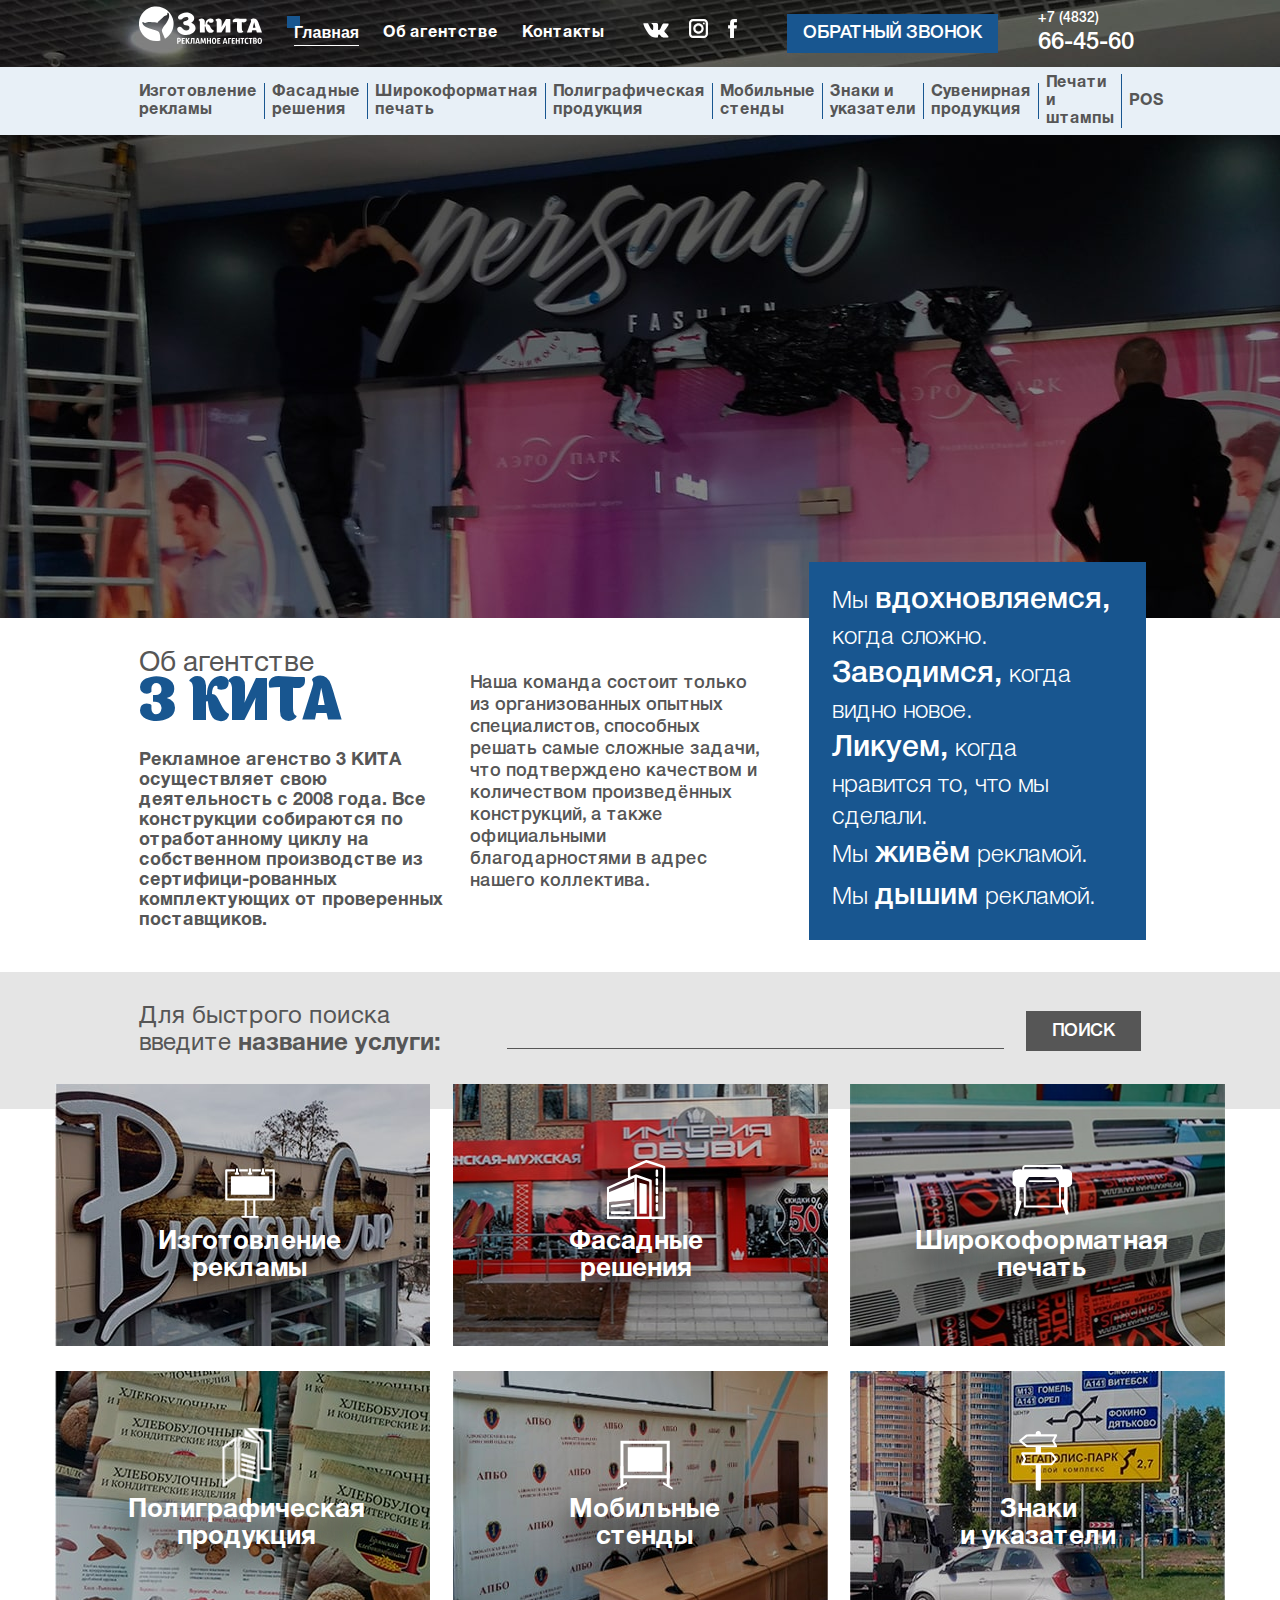
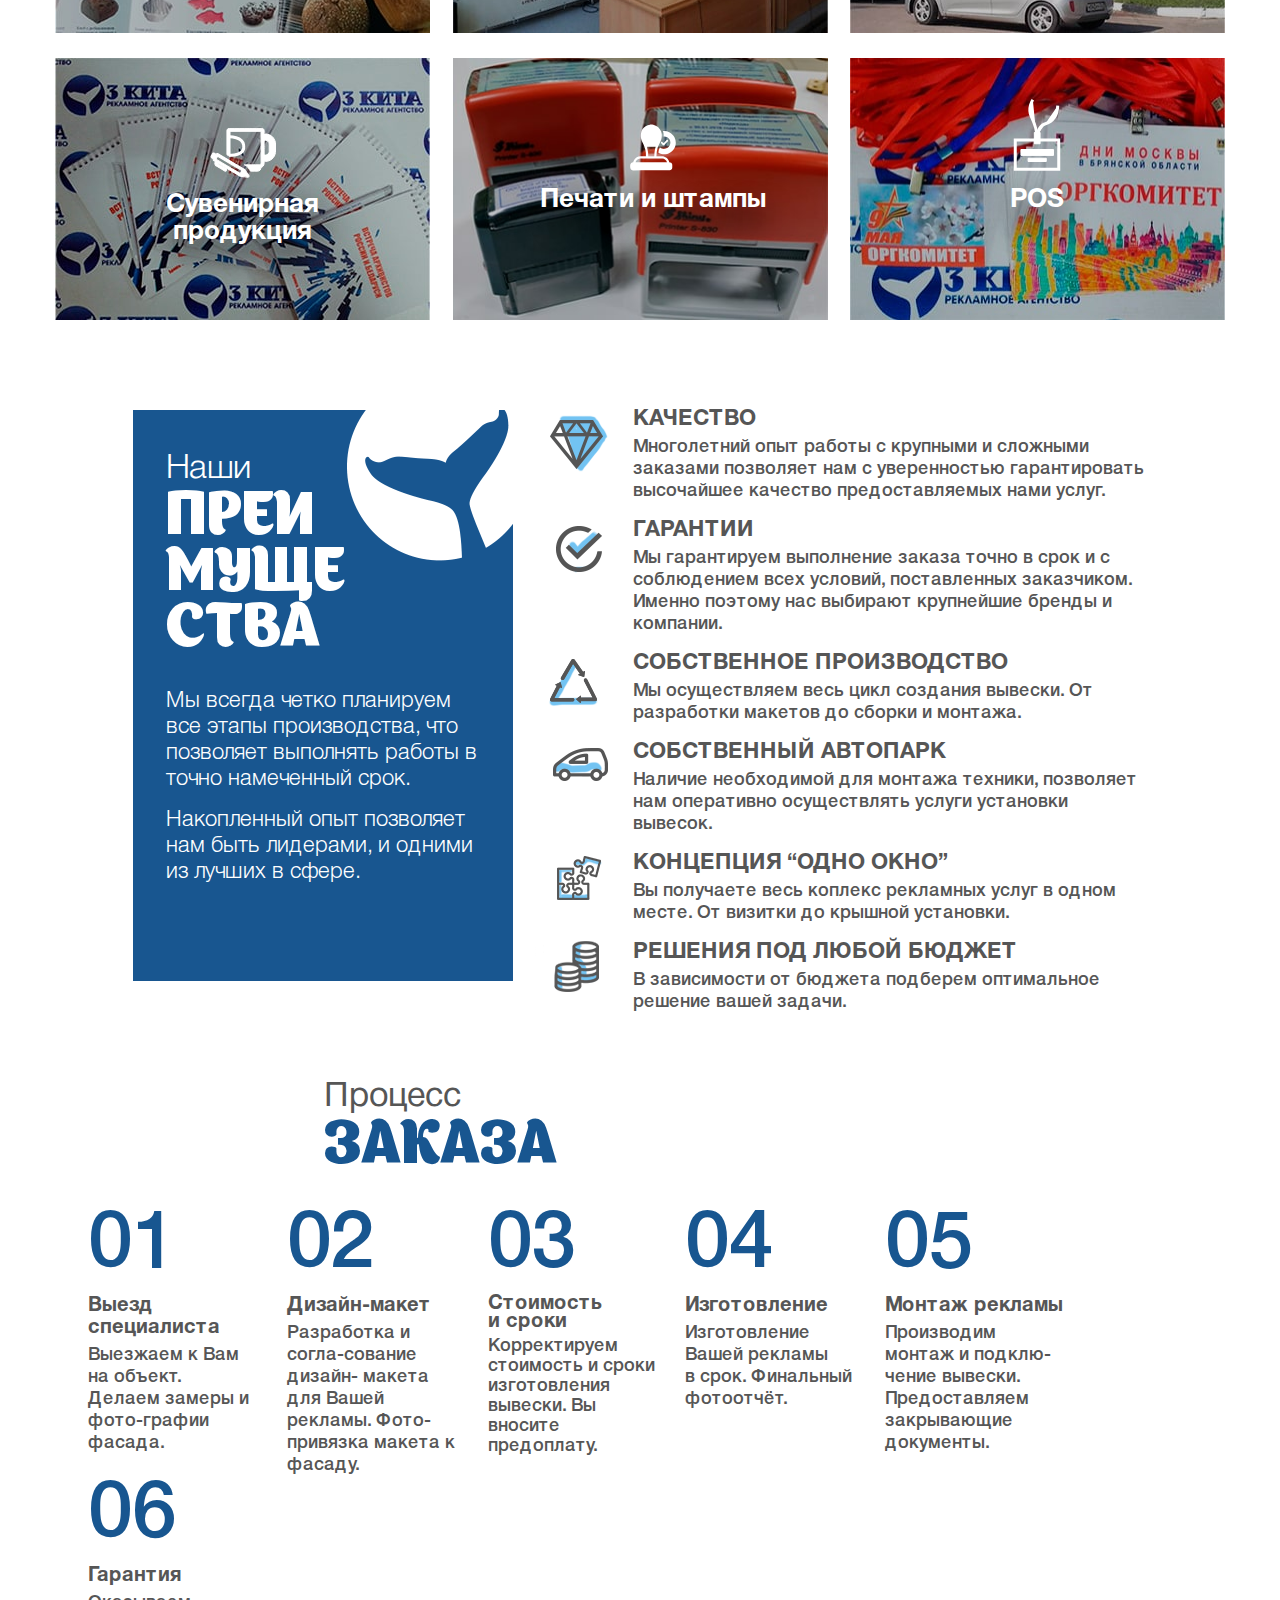
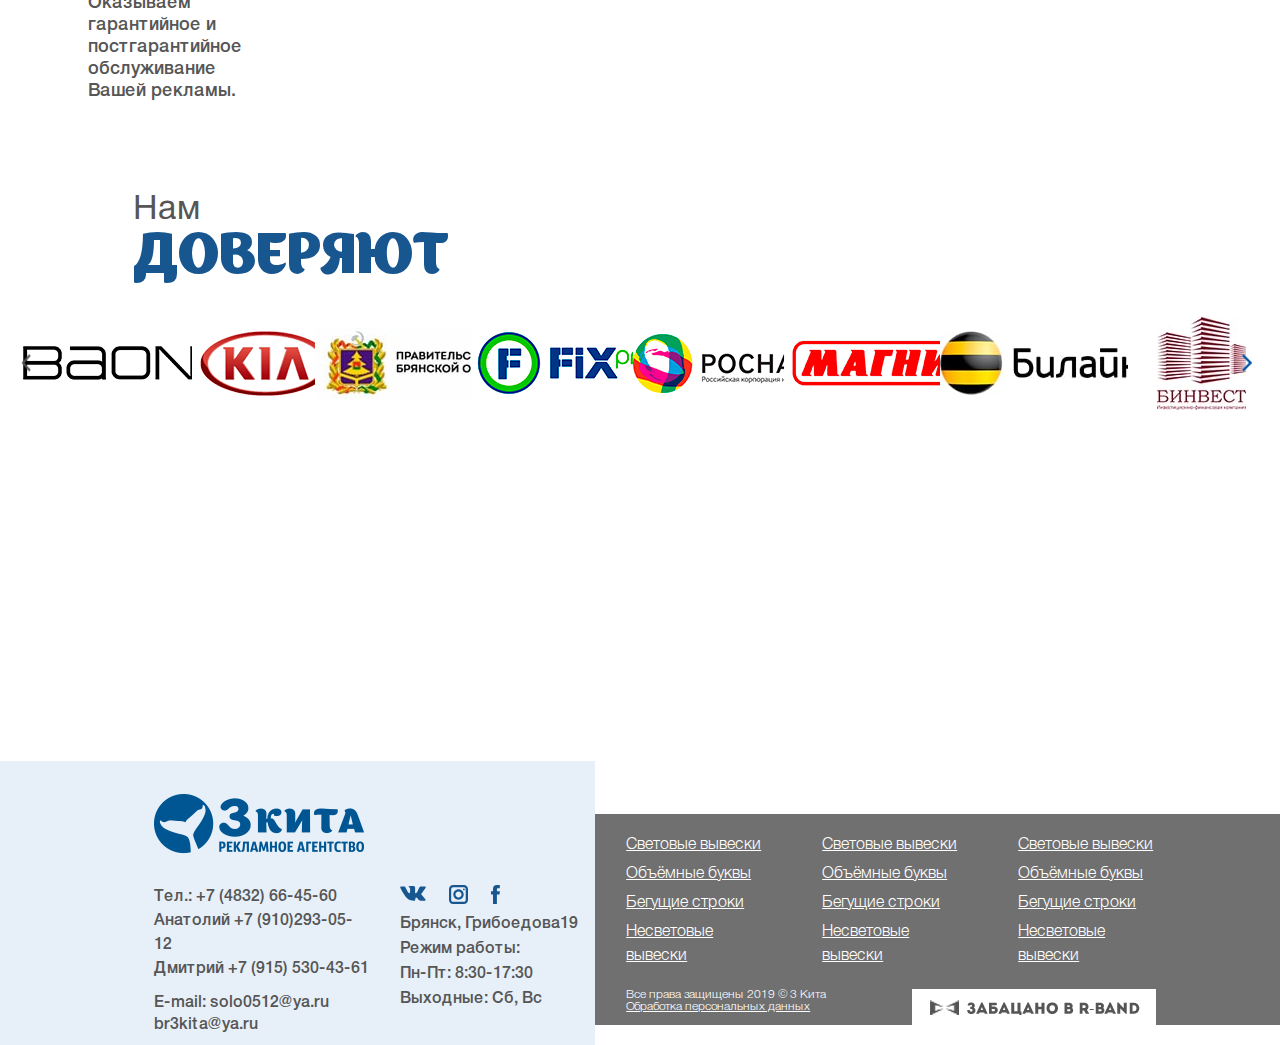
==== commit 6740b68d: "Добавляет карту" ====
--- a/index.html
+++ b/index.html
@@ -11,7 +11,6 @@
     <link rel="stylesheet" href="css/swiper-bundle.min.css">
     <link rel="stylesheet" href="css/style.css">
     <link rel="shortcut icon" href="favicon.png" type="image/png">
-
     
 </head>
 
@@ -449,7 +448,7 @@
             </div>
         </div>
     </footer>
-    <script src="http://api-maps.yandex.ru/2.0/?load=package.full&lang=ru-RU"></script>
+    <script src="js/api-maps.yandex.js"></script>
     <script src="js/swiper-bundle.min.js"></script>
     <script src="js/script.js"></script>
 </body>
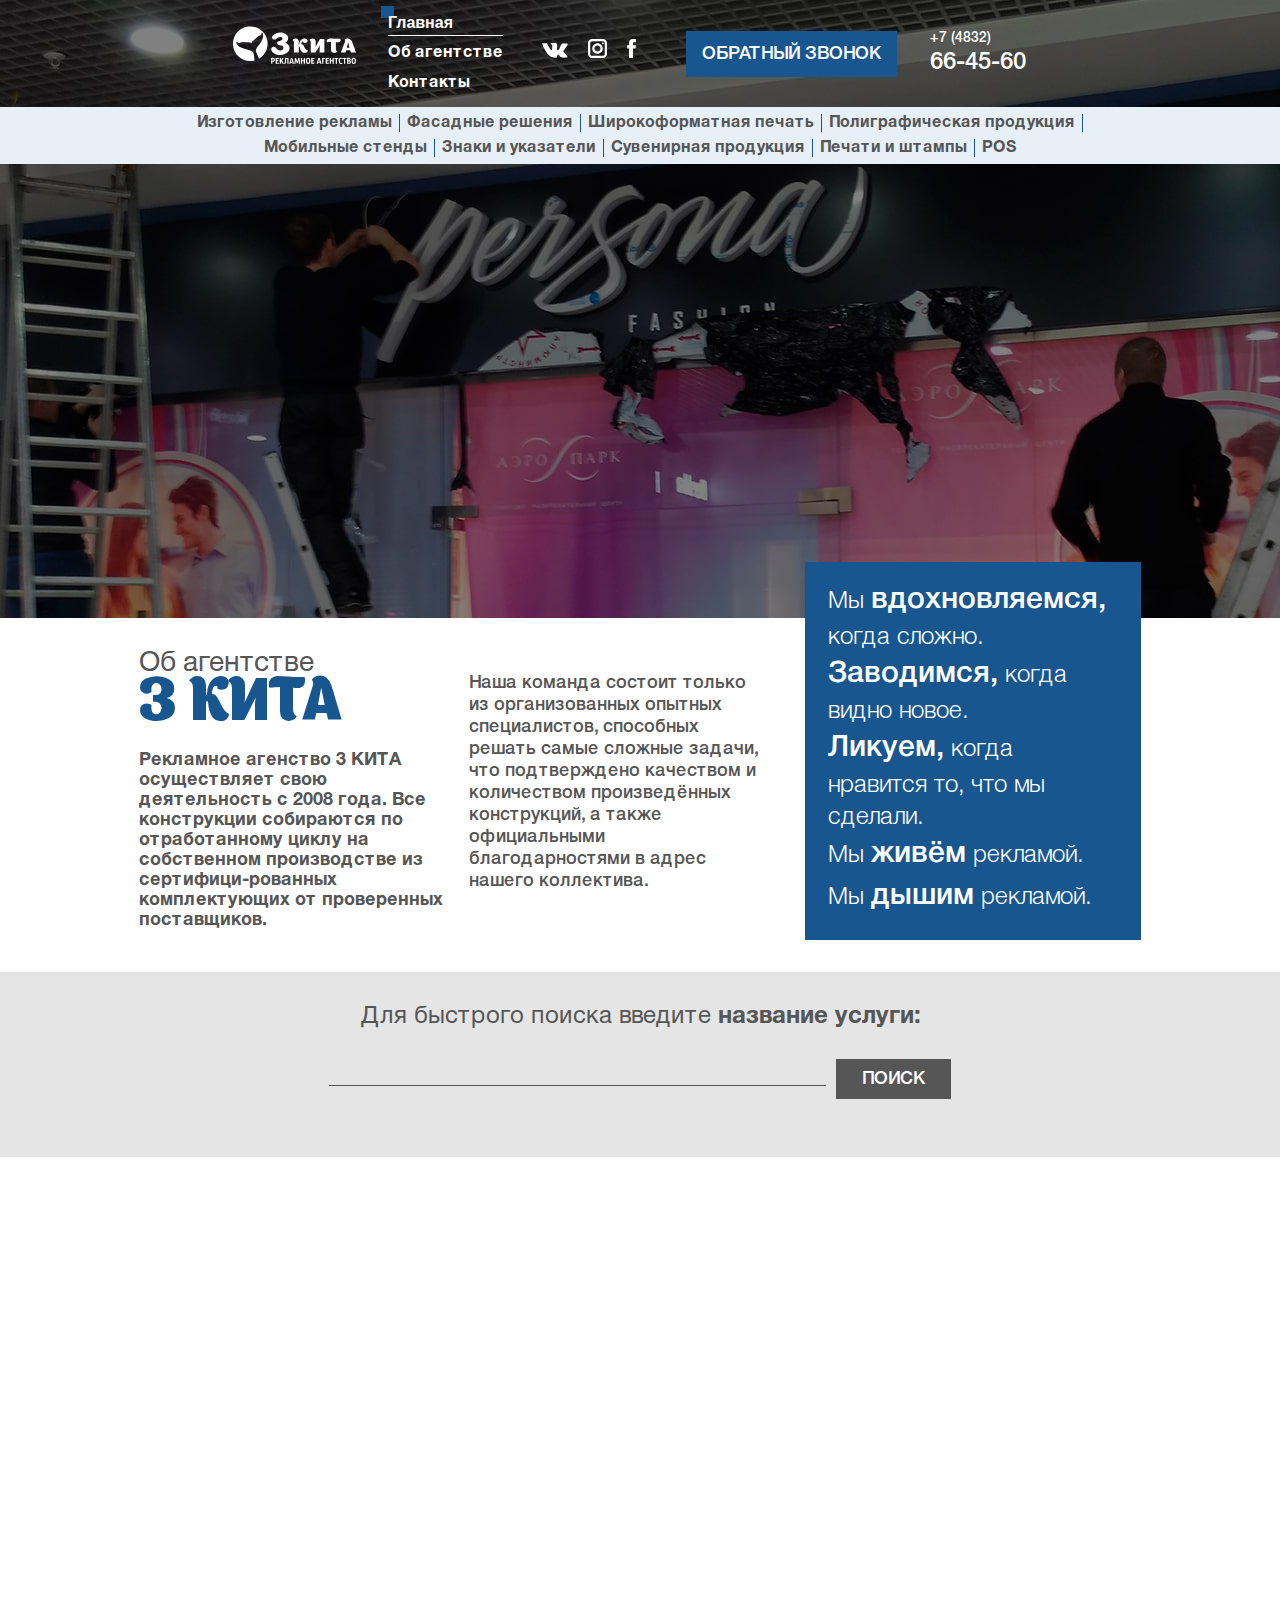
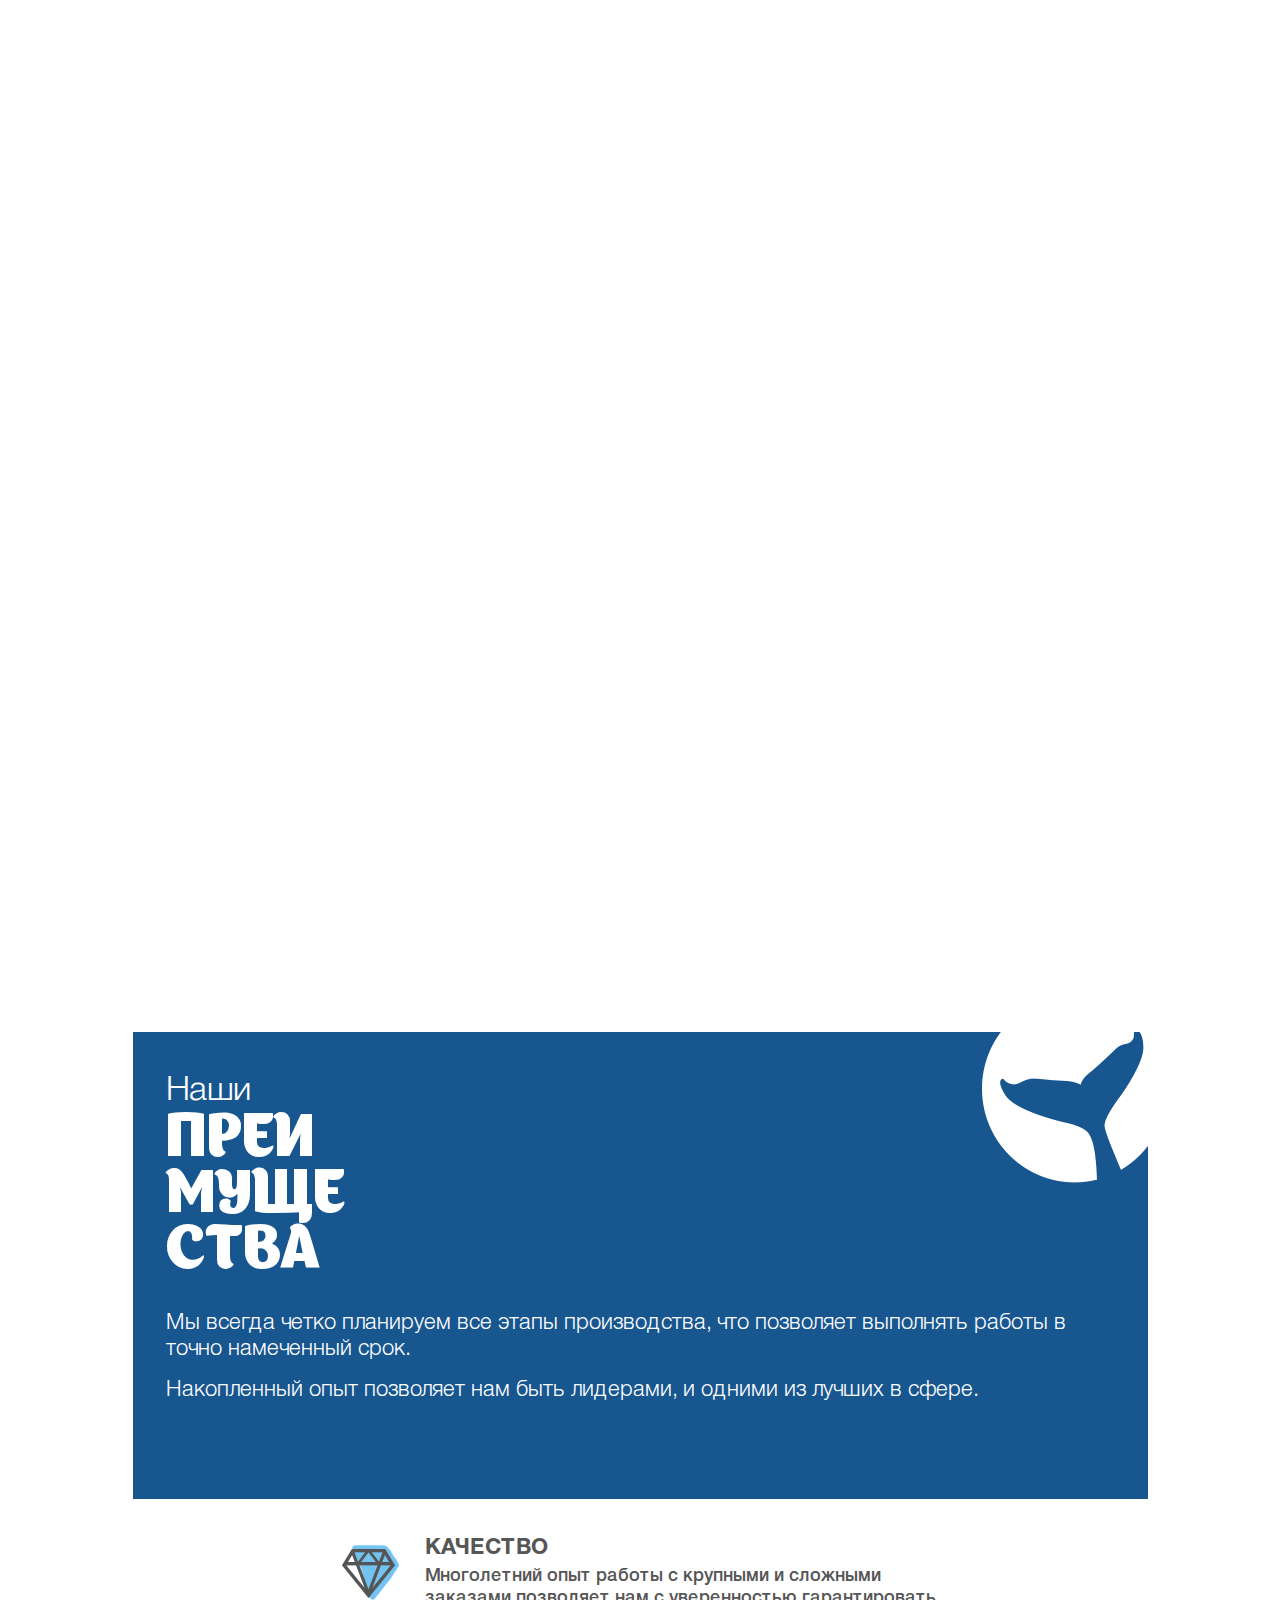
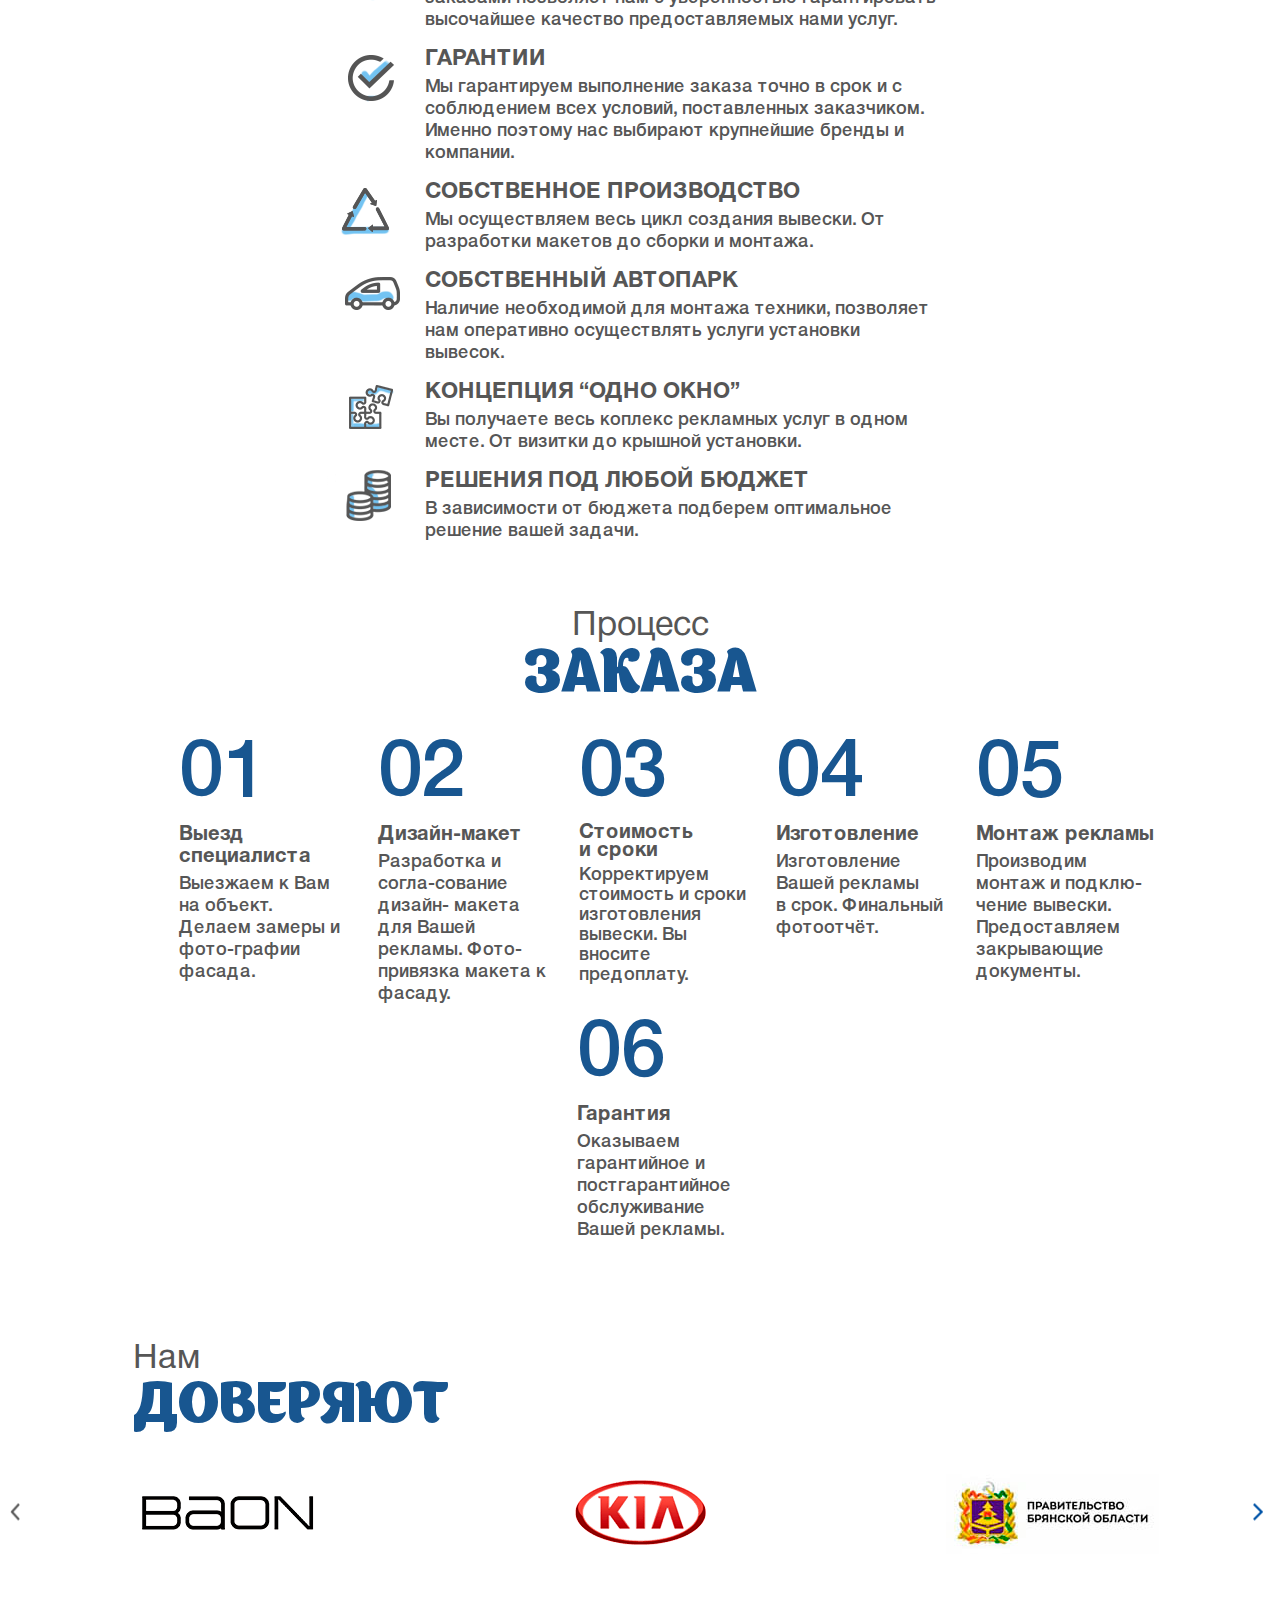
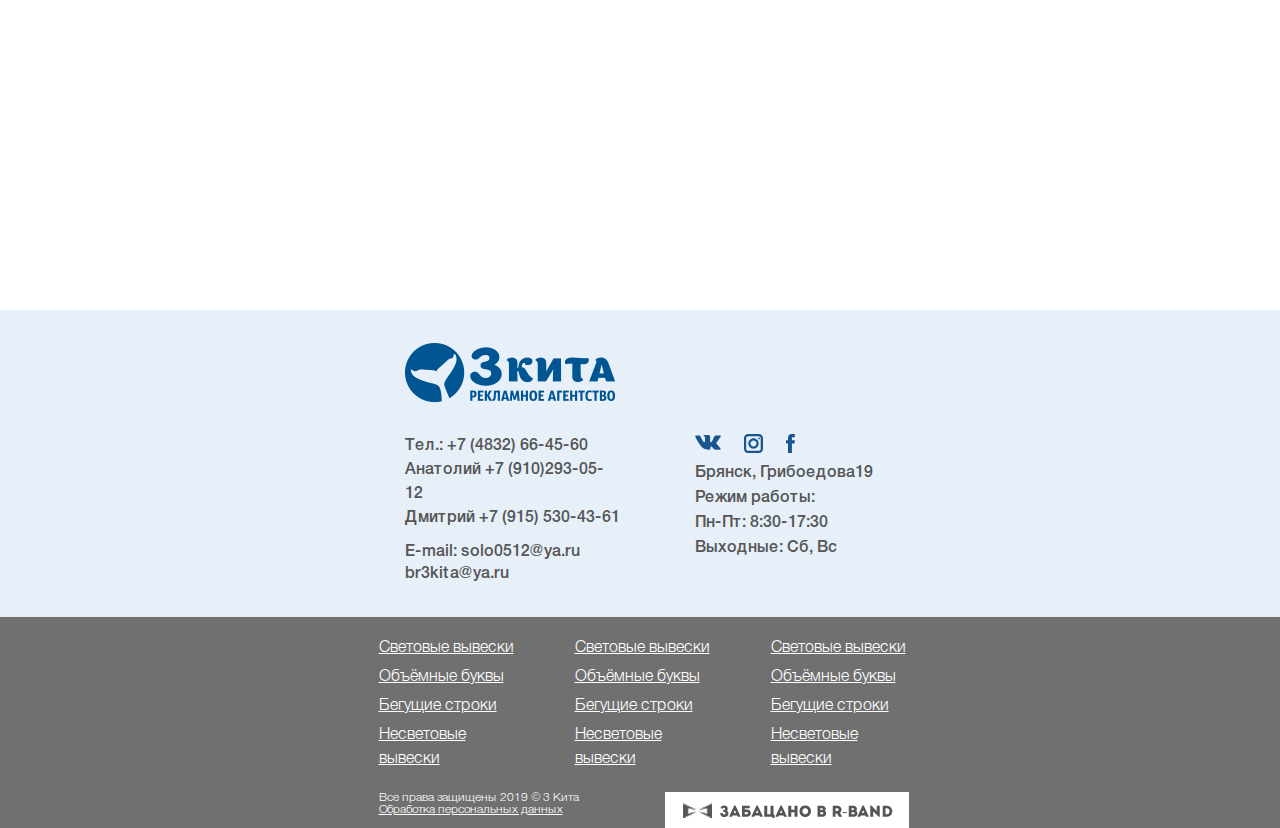
==== commit 783dec73: "Добавляет адаптив" ====
--- a/index.html
+++ b/index.html
@@ -52,8 +52,10 @@
                         </a>
                     </li>
                 </ul>
-                <button type="button" class="header__button">Обратный звонок</button>
-                <a class="header__phone" href="tel:+74832664560">+7 (4832)<span>66-45-60</span></a>
+                <div class="header__phone-wrapper">
+                    <button type="button" class="header__button">Обратный звонок</button>
+                    <a class="header__phone" href="tel:+74832664560">+7 (4832)<span>66-45-60</span></a>
+                </div>
             </div>
             <nav class="header__bottom nav">
                 <ul class="nav__list">
@@ -166,13 +168,13 @@
         <section class="services">
             <h2 class="visually-hidden">Услуги</h2>
             <ul class="services__list">
-                <li class="services__item services__item--ads" tabindex="0">
+                <li class="services__item services__item--ads show-on-scroll" tabindex="0">
                     <h3>Изготовление рекламы</h3>
                 </li>
-                <li class="services__item services__item--facade" tabindex="0">
+                <li class="services__item services__item--facade show-on-scroll" tabindex="0">
                     <h3>Фасадные решения</h3>
                 </li>
-                <li class="services__item services__item--print" tabindex="0">
+                <li class="services__item services__item--print show-on-scroll" tabindex="0">
                     <h3>Широкоформатная печать</h3>
                     <div class="services__overlay">
                         <h4>Широкоформатная печать</h4>
@@ -207,22 +209,22 @@
                         </ul>
                     </div>
                 </li>
-                <li class="services__item services__item--polygraphy" tabindex="0">
+                <li class="services__item services__item--polygraphy show-on-scroll" tabindex="0">
                     <h3>Полиграфическая продукция</h3>
                 </li>
-                <li class="services__item services__item--boards" tabindex="0">
+                <li class="services__item services__item--boards show-on-scroll" tabindex="0">
                     <h3>Мобильные стенды</h3>
                 </li>
-                <li class="services__item services__item--pointers" tabindex="0">
+                <li class="services__item services__item--pointers show-on-scroll" tabindex="0">
                     <h3>Знаки и&nbsp;указатели</h3>
                 </li>
-                <li class="services__item services__item--souvenirs" tabindex="0">
+                <li class="services__item services__item--souvenirs show-on-scroll" tabindex="0">
                     <h3>Сувенирная продукция</h3>
                 </li>
-                <li class="services__item services__item--stamps" tabindex="0">
+                <li class="services__item services__item--stamps show-on-scroll" tabindex="0">
                     <h3>Печати и штампы</h3>
                 </li>
-                <li class="services__item services__item--pos" tabindex="0">
+                <li class="services__item services__item--pos show-on-scroll" tabindex="0">
                     <h3>POS</h3>
                 </li>
             </ul>
@@ -234,7 +236,7 @@
                 <p>Мы всегда четко планируем все этапы производства, что позволяет выполнять работы в точно намеченный срок.</p> 
                 <p>Накопленный опыт позволяет нам быть лидерами, и одними из лучших в сфере.</p>
             </div>
-            <ul class="advantages__list show-on-scroll">
+            <ul class="advantages__list">
                 <li class="advantages__item advantages__item--quality">
                     <h3>Качество</h3>
                     <p>Многолетний опыт работы с крупными и сложными заказами позволяет нам с уверенностью гарантировать высочайшее качество предоставляемых нами услуг.</p>
@@ -303,61 +305,61 @@
                 <div class="customers__wrapper swiper-container">
                     <div class="customers__list swiper-wrapper">
                         <div class="swiper-slide">
-                            <img src="img/baon.png" alt="Логотип «baon»" width="189" height="40">
-                        </div>
-                        <div class="swiper-slide">
-                            <img src="img/kia.png" alt="Логотип «kia»" width="131" height="65">
-                        </div>
-                        <div class="swiper-slide">
-                            <img src="img/government.jpg" alt="Логотип «Правительство Брянской области»" width="213" height="72">
-                        </div>
-                        <div class="swiper-slide">
-                            <img src="img/fix.png" alt="Логотип «Fix Price»" width="212" height="82">
-                        </div>
-                        <div class="swiper-slide">
-                            <img src="img/pochaho.png" alt="Логотип «Pochaho»" width="201" height="59">
-                        </div>
-                        <div class="swiper-slide">
-                            <img src="img/magnit.png" alt="Логотип «Магнит»" width="210" height="117">
-                        </div>
-                        <div class="swiper-slide">
-                            <img src="img/bilajn.jpg" alt="Логотип «Билайн»" width="211" height="64">
-                        </div>
-                        <div class="swiper-slide">
-                            <img src="img/binvest.jpg" alt="Логотип «Бинвест»" width="89" height="93">
-                        </div>
-                        <div class="swiper-slide">
-                            <img src="img/baon.png" alt="Логотип «baon»" width="189" height="40">
-                        </div>
-                        <div class="swiper-slide">
-                            <img src="img/kia.png" alt="Логотип «kia»" width="131" height="65">
-                        </div>
-                        <div class="swiper-slide">
-                            <img src="img/government.jpg" alt="Логотип «Правительство Брянской области»" width="213" height="72">
-                        </div>
-                        <div class="swiper-slide">
-                            <img src="img/fix.png" alt="Логотип «Fix Price»" width="212" height="82">
-                        </div>
-                        <div class="swiper-slide">
-                            <img src="img/pochaho.png" alt="Логотип «Pochaho»" width="201" height="59">
-                        </div>
-                        <div class="swiper-slide">
-                            <img src="img/magnit.png" alt="Логотип «Магнит»" width="210" height="117">
-                        </div>
-                        <div class="swiper-slide">
-                            <img src="img/bilajn.jpg" alt="Логотип «Билайн»" width="211" height="64">
-                        </div>
-                        <div class="swiper-slide">
-                            <img src="img/binvest.jpg" alt="Логотип «Бинвест»" width="89" height="93">
+                            <img src="img/baon.png" alt="Логотип «baon»" width="213" height="93">
+                        </div>
+                        <div class="swiper-slide">
+                            <img src="img/kia.png" alt="Логотип «kia»" width="213" height="93">
+                        </div>
+                        <div class="swiper-slide">
+                            <img src="img/government.jpg" alt="Логотип «Правительство Брянской области»" width="213" height="93">
+                        </div>
+                        <div class="swiper-slide">
+                            <img src="img/fix.png" alt="Логотип «Fix Price»" width="213" height="93">
+                        </div>
+                        <div class="swiper-slide">
+                            <img src="img/pochaho.png" alt="Логотип «Pochaho»" width="213" height="93">
+                        </div>
+                        <div class="swiper-slide">
+                            <img src="img/magnit.png" alt="Логотип «Магнит»" width="213" height="93">
+                        </div>
+                        <div class="swiper-slide">
+                            <img src="img/bilajn.jpg" alt="Логотип «Билайн»" width="213" height="93">
+                        </div>
+                        <div class="swiper-slide">
+                            <img src="img/binvest.jpg" alt="Логотип «Бинвест»" width="213" height="93">
+                        </div>
+                        <div class="swiper-slide">
+                            <img src="img/baon.png" alt="Логотип «baon»" width="213" height="93">
+                        </div>
+                        <div class="swiper-slide">
+                            <img src="img/kia.png" alt="Логотип «kia»" width="213" height="93">
+                        </div>
+                        <div class="swiper-slide">
+                            <img src="img/government.jpg" alt="Логотип «Правительство Брянской области»" width="213" height="93">
+                        </div>
+                        <div class="swiper-slide">
+                            <img src="img/fix.png" alt="Логотип «Fix Price»" width="213" height="93">
+                        </div>
+                        <div class="swiper-slide">
+                            <img src="img/pochaho.png" alt="Логотип «Pochaho»" width="213" height="93">
+                        </div>
+                        <div class="swiper-slide">
+                            <img src="img/magnit.png" alt="Логотип «Магнит»" width="213" height="93">
+                        </div>
+                        <div class="swiper-slide">
+                            <img src="img/bilajn.jpg" alt="Логотип «Билайн»" width="213" height="93">
+                        </div>
+                        <div class="swiper-slide">
+                            <img src="img/binvest.jpg" alt="Логотип «Бинвест»" width="213" height="93">
                         </div>
                     </div>
-                    <div class="customers__switches">
-                        <button class="customers__button customers__button--prev" type="button">
-                            <span class="visually-hidden">Предыдущий логотип</span>
-                        </button><button class="customers__button customers__button--next" type="button">
-                            <span class="visually-hidden">Следующий логотип</span>
-                        </button>
-                    </div>
+                </div>
+                <div class="customers__switches">
+                    <button class="customers__button customers__button--prev" type="button">
+                        <span class="visually-hidden">Предыдущий логотип</span>
+                    </button><button class="customers__button customers__button--next" type="button">
+                        <span class="visually-hidden">Следующий логотип</span>
+                    </button>
                 </div>
             </div>
         </section>
--- a/css/style.css
+++ b/css/style.css
@@ -1,3 +1,7 @@
+.js-loading * {
+  animation-play-state: paused !important;
+}
+
 @font-face {
   font-family: "appetite";
   src:
@@ -80,12 +84,7 @@
 *,
 ::after,
 ::before {
-  -webkit-box-sizing: inherit;
-          box-sizing: inherit;
-}
-
-.js-loading * {
-  animation-play-state: paused !important;
+  box-sizing: inherit;
 }
 
 body,
@@ -94,21 +93,15 @@
 }
 
 html {
-  -webkit-box-sizing: border-box;
-          box-sizing: border-box;
+  box-sizing: border-box;
   line-height: 1.15;
 }
 
 body {
-  display: -webkit-box;
-  display: -ms-flexbox;
-  display: flex;
-  -webkit-box-orient: vertical;
-  -webkit-box-direction: normal;
-      -ms-flex-direction: column;
-          flex-direction: column;
+  display: flex;
+  flex-direction: column;
   position: relative;
-  min-width: 320px;
+  min-width: 405px;
   margin: 0;
   padding: 0;
   font-family: "HelveticaNeueCyr", "Arial", sans-serif;
@@ -134,8 +127,7 @@
   padding: 0;
   white-space: nowrap;
   word-wrap: normal;
-  -webkit-clip-path: inset(100%);
-          clip-path: inset(100%);
+  clip-path: inset(100%);
   clip: rect(0 0 0 0);
   overflow: hidden;
 }
@@ -159,12 +151,9 @@
 
 .animate-pop-in {
   display: block;
-    -webkit-animation: no-transform .7s cubic-bezier(0, 0.9, 0.3, 1.2) forwards;
-            animation: no-transform .7s cubic-bezier(0, 0.9, 0.3, 1.2) forwards;
+    animation: no-transform .7s cubic-bezier(0, 0.9, 0.3, 1.2) forwards;
     opacity: 0;
-    -webkit-transform: translateY(-4rem) scale(.8);
-        -ms-transform: translateY(-4rem) scale(.8);
-            transform: translateY(-4rem) scale(.8);
+    transform: translateY(-4rem) scale(.8);
 }
 
 mark {
@@ -172,41 +161,19 @@
   color: white;
 }
 
-@-webkit-keyframes pulse {
-  0% {
-    -webkit-transform: none;
-            transform: none;
-  }
-  50% {
-    -webkit-transform: scale(1.06);
-            transform: scale(1.06);
-  }
-}
-
 @keyframes pulse {
   0% {
-    -webkit-transform: none;
-            transform: none;
+    transform: none;
   }
   50% {
-    -webkit-transform: scale(1.06);
-            transform: scale(1.06);
-  }
-}
-
-@-webkit-keyframes no-transform {
-  100% {
-    opacity: 1;
-    -webkit-transform: none;
-            transform: none;
+    transform: scale(1.06);
   }
 }
 
 @keyframes no-transform {
   100% {
     opacity: 1;
-    -webkit-transform: none;
-            transform: none;
+    transform: none;
   }
 }
 
@@ -220,16 +187,11 @@
 
 .header__top {
   margin: 0 auto;
-  -webkit-box-sizing: border-box;
-          box-sizing: border-box;
+  box-sizing: border-box;
   padding: 6px 15px 11px;
   max-width: 1032px;
-  display: -webkit-box;
-  display: -ms-flexbox;
-  display: flex;
-  -webkit-box-align: center;
-      -ms-flex-align: center;
-          align-items: center;
+  display: flex;
+  align-items: center;
 }
 
 .header__logo {
@@ -237,15 +199,10 @@
 }
 
 .header__menu {
-  display: -webkit-box;
-  display: -ms-flexbox;
-  display: flex;
-  -ms-flex-wrap: wrap;
-      flex-wrap: wrap;
+  display: flex;
+  flex-wrap: wrap;
   width: 317px;
-  -webkit-box-pack: justify;
-      -ms-flex-pack: justify;
-          justify-content: space-between;
+  justify-content: space-between;
   margin-right: 3.9%; /* 39px */
 }
 
@@ -272,8 +229,7 @@
 .header__menu-link {
   position: relative;
   display: block;
-  -webkit-box-sizing: border-box;
-          box-sizing: border-box;
+  box-sizing: border-box;
   font-family: "HelveticaNeueCyr", "Arial", sans-serif;
   font-weight: 700;
   font-size: 16px;
@@ -283,8 +239,8 @@
   z-index: 1;
 }
 
-.header__menu-link:hover {
-  /* font-family: "HelveticaNeueCyr-Heavy", "Arial", sans-serif; */
+.header__menu-link:hover,
+.header__menu-link:focus {
   border-bottom: 1px solid white;
 }
 
@@ -294,26 +250,24 @@
 }
 
 .header__socials {
-  display: -webkit-box;
-  display: -ms-flexbox;
-  display: flex;
-  -ms-flex-wrap: wrap;
-      flex-wrap: wrap;
+  display: flex;
+  flex-wrap: wrap;
   width: 94px;
-  -webkit-box-align: end;
-      -ms-flex-align: end;
-          align-items: flex-end;
-  -webkit-box-pack: justify;
-      -ms-flex-pack: justify;
-          justify-content: space-between;
+  align-items: flex-end;
+  justify-content: space-between;
   margin-right: 5%; /* 51px */
   margin-top: 6px;
 }
 
 .header__social-link:hover img {
-  -webkit-transform: scale(1.1);
-      -ms-transform: scale(1.1);
-          transform: scale(1.1);
+  transform: scale(1.1);
+}
+
+.header__phone-wrapper {
+  display: flex;
+  flex-direction: row;
+  align-items: center;
+  width: 361px;
 }
 
 .header__button {
@@ -321,25 +275,24 @@
   font-weight: 500;
   text-transform: uppercase;
   padding: 9px 16px;
+  box-sizing: border-box;
+  width: 223px;
   background-color: #185690;
   color: white;
   font-size: 18px;
   border: none;
-  margin-right: 4%; /* 40px */
+  margin-right: 9%; /* 90px */
   margin-top: 5px;
-  -webkit-transition: all .2s ease-out;
-  -o-transition: all .2s ease-out;
   transition: all .2s ease-out;
 }
 
 .header__button:hover {
-  -webkit-box-shadow: 0 0 10px 10px rgba(52, 157, 255, 0.3);
-          box-shadow: 0 0 10px 10px rgba(52, 157, 255, 0.3);
-  -webkit-animation: pulse 1s ease-out infinite;
-          animation: pulse 1s ease-out infinite;
+  box-shadow: 0 0 10px 10px rgba(52, 157, 255, 0.3);
+  animation: pulse 1s ease-out infinite;
 }
 
 .header__phone {
+  width: 104px;
   font-family: "HelveticaNeueCyr", "Arial", sans-serif;
   font-size: 14px;
   font-weight: 500;
@@ -362,15 +315,10 @@
 }
 
 .nav__list {
-  display: -webkit-box;
-  display: -ms-flexbox;
   display: flex;
   margin: 0 auto;
-  -webkit-box-align: center;
-      -ms-flex-align: center;
-          align-items: center;
-  -webkit-box-sizing: border-box;
-          box-sizing: border-box;
+  align-items: center;
+  box-sizing: border-box;
   padding: 0 15px;
   max-width: 1032px;
 }
@@ -385,8 +333,7 @@
 
 .nav__sub-item {
   width: 235px;
-  -webkit-box-sizing: border-box;
-          box-sizing: border-box;
+  box-sizing: border-box;
   padding: 21px 23px;
   background-color: #e8f0f7;
   position: absolute;
@@ -460,8 +407,7 @@
 /* main-screen */
 
 .main-screen__slogan.animate-pop-in {
-  -webkit-animation-delay: 0.7s;
-          animation-delay: 0.7s;
+  animation-delay: 0.7s;
 }
 
 .main-screen {
@@ -479,9 +425,7 @@
   position: absolute;
   top: 38%;
   left: 50%;
-  -webkit-transform: translateX(-50%);
-      -ms-transform: translateX(-50%);
-          transform: translateX(-50%);
+  transform: translateX(-50%);
   width: 615px;
 }
 
@@ -520,13 +464,11 @@
 
 .about-us {
   margin: 0 auto;
-  -webkit-box-sizing: border-box;
-          box-sizing: border-box;
+  box-sizing: border-box;
   padding: 31px 15px 23px;
   max-width: 1032px;
-  display: -webkit-box;
-  display: -ms-flexbox;
-  display: flex;
+  display: flex;
+  /* overflow-x: hidden; */
 }
 
 .about-us__main {
@@ -577,8 +519,7 @@
 
 .about-us__blockquote {
   width: 338px;
-  -webkit-box-sizing: border-box;
-          box-sizing: border-box;
+  box-sizing: border-box;
   padding: 18px 25px 22px 23px;
   background-color: #185690;
   color: white;
@@ -589,33 +530,17 @@
   margin: 0;
   margin-right: -5px;
   margin-top: -87px;
-  -ms-flex-item-align: start;
-      align-self: flex-start;
+  align-self: flex-start;
   opacity: 0;
-  -webkit-transition: none;
-  -o-transition: none;
   transition: none;
-  -webkit-transform: translateX(10%);
-      -ms-transform: translateX(10%);
-          transform: translateX(10%);
+  transform: translateX(10%);
 }
 
 .about-us__blockquote.is-visible {
   opacity: 1;
-  -webkit-transition: opacity 3s 1.3s ease-out,
-  -webkit-transform 2s 1.3s cubic-bezier(0,1,.3,1);
-  transition: opacity 3s 1.3s ease-out,
-  -webkit-transform 2s 1.3s cubic-bezier(0,1,.3,1);
-  -o-transition: transform 2s 1.3s cubic-bezier(0,1,.3,1),
-  opacity 3s 1.3s ease-out;
-  transition: transform 2s 1.3s cubic-bezier(0,1,.3,1),
-  opacity 3s 1.3s ease-out;
-  transition: transform 2s 1.3s cubic-bezier(0,1,.3,1),
-  opacity 3s 1.3s ease-out,
-  -webkit-transform 2s 1.3s cubic-bezier(0,1,.3,1);
-  -webkit-transform: translateX(0);
-      -ms-transform: translateX(0);
-          transform: translateX(0);
+  transition: transform 1.5s 1.3s cubic-bezier(0,1,.3,1),
+  opacity 2.5s 1.3s ease-out;
+  transform: translateX(0);
 }
 
 .about-us__blockquote span {
@@ -637,19 +562,12 @@
 
 .search__input {
   margin: 0 auto;
-  -webkit-box-sizing: border-box;
-          box-sizing: border-box;
+  box-sizing: border-box;
   padding: 32px 15px 51px;
   max-width: 1032px;
-  display: -webkit-box;
-  display: -ms-flexbox;
-  display: flex;
-  -webkit-box-pack: justify;
-      -ms-flex-pack: justify;
-          justify-content: space-between;
-  -webkit-box-align: center;
-      -ms-flex-align: center;
-          align-items: center;
+  display: flex;
+  justify-content: space-between;
+  align-items: center;
 }
 
 .search__input label {
@@ -673,6 +591,7 @@
   background-color: transparent;
   border: none;
   border-bottom: 1px solid #565656;
+  outline: none;
 }
 
 .search__input input:hover,
@@ -700,27 +619,20 @@
 
 .services {
   margin: -56px auto 0;
-  -webkit-box-sizing: border-box;
-          box-sizing: border-box;
+  box-sizing: border-box;
   padding: 31px 15px 34px;
   max-width: 1200px;
 }
 
 .services__list {
-  display: -webkit-box;
-  display: -ms-flexbox;
-  display: flex;
-  -ms-flex-wrap: wrap;
-      flex-wrap: wrap;
-  -webkit-box-pack: justify;
-      -ms-flex-pack: justify;
-          justify-content: space-between;
+  display: flex;
+  flex-wrap: wrap;
+  justify-content: center;
+  align-items: center;
 }
 
 .services__item {
   position: relative;
-  display: -webkit-box;
-  display: -ms-flexbox;
   display: flex;
   width: 375px;
   min-height: 262px;
@@ -728,22 +640,37 @@
   background-repeat: no-repeat;
   background-position: center center;
   background-size: 100% 100%;
-  -webkit-transition: -webkit-transform .2s ease-in;
-  transition: -webkit-transform .2s ease-in;
-  -o-transition: transform .2s ease-in;
-  transition: transform .2s ease-in;
-  transition: transform .2s ease-in, -webkit-transform .2s ease-in;
+  /* transition: transform .2s ease-in; */
   margin-bottom: 25px;
+  margin-right: 20px;
   padding: 100px 73px 0;
-  -webkit-box-sizing: border-box;
-          box-sizing: border-box;
+  box-sizing: border-box;
   cursor: pointer;
+  opacity: 0;
+  transition: none;
+  transform: translateY(-5%);
+}
+
+.services__item.is-visible {
+  opacity: 1;
+  transition: all .2s ease-in;
+  transform: translateY(0);
+}
+
+.services__item:nth-child(3n-1).is-visible {
+  transition: all .2s ease-in 0.08s;
+}
+
+.services__item:nth-child(3n).is-visible {
+  transition: all .2s ease-in 0.09s;
+}
+
+.services__item:nth-child(3n) {
+  margin-right: 0;
 }
 
 .services__item:hover {
-  -webkit-transform: scale(1.03);
-      -ms-transform: scale(1.03);
-          transform: scale(1.03);
+  transform: scale(1.03);
 }
 
 .services__list h3 {
@@ -763,9 +690,7 @@
   position: absolute;
   content: "";
   left: 50%;
-  -webkit-transform: translateX(-50%);
-      -ms-transform: translateX(-50%);
-          transform: translateX(-50%);
+  transform: translateX(-50%);
   background-repeat: no-repeat;
 }
 
@@ -904,26 +829,17 @@
 }
 
 .services__overlay-container {
-  display: -webkit-box;
-  display: -ms-flexbox;
-  display: flex;
-  -ms-flex-wrap: wrap;
-      flex-wrap: wrap;
-  -webkit-box-orient: vertical;
-  -webkit-box-direction: normal;
-      -ms-flex-direction: column;
-          flex-direction: column;
+  display: flex;
+  flex-wrap: wrap;
+  flex-direction: column;
   height: 157px;
-  -webkit-box-pack: end;
-      -ms-flex-pack: end;
-          justify-content: flex-end;
+  justify-content: flex-end;
 }
 
 .services__overlay h4 {
   margin: 0;
   width: 290px;
-  -webkit-box-sizing: border-box;
-          box-sizing: border-box;
+  box-sizing: border-box;
   position: relative;
   color: #185690;
   font-family: "HelveticaNeueCyr", "Arial", sans-serif;
@@ -968,9 +884,7 @@
   position: absolute;
   content: "";
   top: 50%;
-  -webkit-transform: translateY(-50%);
-      -ms-transform: translateY(-50%);
-          transform: translateY(-50%);
+  transform: translateY(-50%);
   left: -5px;
   width: 4px;
   height: 4px;
@@ -982,19 +896,12 @@
 .advantages {
   position: relative;
   margin: 0 auto;
-  -webkit-box-sizing: border-box;
-          box-sizing: border-box;
+  box-sizing: border-box;
   padding: 31px 15px 31px;
   max-width: 1045px;
-  display: -webkit-box;
-  display: -ms-flexbox;
-  display: flex;
-  -webkit-box-pack: justify;
-      -ms-flex-pack: justify;
-          justify-content: space-between;
-  -webkit-box-align: start;
-      -ms-flex-align: start;
-          align-items: flex-start;
+  display: flex;
+  justify-content: space-between;
+  align-items: flex-start;
 }
 
 .advantages::after {
@@ -1007,41 +914,26 @@
   background-image: url("../img/m.jpg");
   background-repeat: no-repeat;
   z-index: -1;
-  -webkit-transform: translateX(-10%);
-      -ms-transform: translateX(-10%);
-          transform: translateX(-10%);
-  -webkit-transition: none;
-  -o-transition: none;
+  transform: translateX(-10%);
   transition: none;
   opacity: 0;
 }
 
 .advantages.is-visible::after  {
   opacity: 1;
-  -webkit-transition: opacity 3s .4s ease-out,
-  -webkit-transform 2s .4s cubic-bezier(0,1,.3,1);
-  transition: opacity 3s .4s ease-out,
-  -webkit-transform 2s .4s cubic-bezier(0,1,.3,1);
-  -o-transition: transform 2s .4s cubic-bezier(0,1,.3,1),
-  opacity 3s .4s ease-out;
   transition: transform 2s .4s cubic-bezier(0,1,.3,1),
   opacity 3s .4s ease-out;
-  transition: transform 2s .4s cubic-bezier(0,1,.3,1),
-  opacity 3s .4s ease-out,
-  -webkit-transform 2s .4s cubic-bezier(0,1,.3,1);
-  -webkit-transform: translateX(0);
-      -ms-transform: translateX(0);
-          transform: translateX(0);
+  transform: translateX(0);
 }
 
 .advantages__container {
   position: relative;
   padding: 31px 28px 81px 33px;
-  -webkit-box-sizing: border-box;
-          box-sizing: border-box;
+  box-sizing: border-box;
   color: white;
   width: 380px;
   background-color: #185690;
+  overflow: hidden;
 }
 
 .advantages__container::after {
@@ -1053,7 +945,6 @@
   height: 188px;
   background-image: url("../img/tail-big.png");
   background-repeat: no-repeat;
-  overflow: hidden;
 }
 
 .advantages__container h2 {
@@ -1173,36 +1064,20 @@
   height: 445px;
   background-color: #eeeeee;
   z-index: -2;
-  -webkit-transform: translateX(-10%);
-      -ms-transform: translateX(-10%);
-          transform: translateX(-10%);
-  -webkit-transition: none;
-  -o-transition: none;
+  transform: translateX(-10%);
   transition: none;
   opacity: 0;
 }
 
 .process__background.is-visible {
   opacity: 1;
-  -webkit-transition: opacity 2s .4s ease-out,
-  -webkit-transform 1.8s .4s cubic-bezier(0,1,.3,1);
-  transition: opacity 2s .4s ease-out,
-  -webkit-transform 1.8s .4s cubic-bezier(0,1,.3,1);
-  -o-transition: transform 1.8s .4s cubic-bezier(0,1,.3,1),
-  opacity 2s .4s ease-out;
   transition: transform 1.8s .4s cubic-bezier(0,1,.3,1),
   opacity 2s .4s ease-out;
-  transition: transform 1.8s .4s cubic-bezier(0,1,.3,1),
-  opacity 2s .4s ease-out,
-  -webkit-transform 1.8s .4s cubic-bezier(0,1,.3,1);
-  -webkit-transform: translateX(0);
-      -ms-transform: translateX(0);
-          transform: translateX(0);
+  transform: translateX(0);
 }
 
 .process__wrapper {
-  -webkit-box-sizing: border-box;
-          box-sizing: border-box;
+  box-sizing: border-box;
   padding: 7px 15px 24px;
   max-width: 1300px;
   margin: 0 auto;
@@ -1230,11 +1105,8 @@
 }
 
 .process__list {
-  display: -webkit-box;
-  display: -ms-flexbox;
-  display: flex;
-  -ms-flex-wrap: wrap;
-      flex-wrap: wrap;
+  display: flex;
+  flex-wrap: wrap;
   padding-left: 73px;
 }
 
@@ -1328,17 +1200,17 @@
 
 .customers {
   width: 100%;
-  padding: 26px 21px 48px;
+  padding: 26px 10px 48px;
 }
 
 .customers__container {
   position: relative;
+  padding: 0 17px;
 }
 
 .customers h2 {
   margin: 0 auto;
-  -webkit-box-sizing: border-box;
-          box-sizing: border-box;
+  box-sizing: border-box;
   padding: 31px 15px 33px 9px;
   max-width: 1032px;
   text-align: left;
@@ -1358,9 +1230,9 @@
   color: #185690;
 }
 
-.customers__list {
+/* .customers__list {
   padding: 0 15px;
-}
+} */
 .swiper-slide {
   text-align: center;
   font-size: 18px;
@@ -1369,12 +1241,15 @@
   /* Center slide text vertically */
   display: -webkit-box;
   display: -ms-flexbox;
+  display: -webkit-flex;
   display: flex;
   -webkit-box-pack: center;
   -ms-flex-pack: center;
+  -webkit-justify-content: center;
   justify-content: center;
   -webkit-box-align: center;
   -ms-flex-align: center;
+  -webkit-align-items: center;
   align-items: center;
 }
 
@@ -1384,7 +1259,7 @@
 
 .customers__button {
   position: absolute;
-  top: 50%;
+  top: 81%;
   width: 10px;
   height: 17px;
   border: none;
@@ -1393,31 +1268,46 @@
   background-repeat: no-repeat;
   background-size: 10px 17px;
   z-index: 1000;
+  outline: none;
 }
 
 .customers__button--prev.swiper-button-disabled {
   background-image: url("../img/grey-arrow.png");
-  -webkit-transform: translateY(-50%) rotate(0);
-      -ms-transform: translateY(-50%) rotate(0);
-          transform: translateY(-50%) rotate(0);
+  transform: translateY(-50%) rotate(0);
+}
+
+.customers__button--prev.swiper-button-disabled:hover,
+.customers__button--prev.swiper-button-disabled:focus {
+  transform: scale(1) translateY(-50%) rotate(0);
 }
 
 .customers__button--next.swiper-button-disabled {
   background-image: url("../img/grey-arrow-g.png");
 }
 
+.customers__button--next.swiper-button-disabled:hover,
+.customers__button--next.swiper-button-disabled:focus {
+  transform: scale(1) translateY(-50%) rotate(0);
+}
+
 .customers__button--prev {
   left: 0;
-  -webkit-transform: translateY(-50%) rotate(-180deg);
-      -ms-transform: translateY(-50%) rotate(-180deg);
-          transform: translateY(-50%) rotate(-180deg);
+  transform: translateY(-50%) rotate(-180deg);
+}
+
+.customers__button--prev:hover,
+.customers__button--prev:focus {
+  transform: scale(1.1) translateY(-50%) rotate(-180deg);
 }
 
 .customers__button--next {
   right: 5px;
-  -webkit-transform: translateY(-50%);
-      -ms-transform: translateY(-50%);
-          transform: translateY(-50%);
+  transform: translateY(-50%);
+}
+
+.customers__button--next:hover,
+.customers__button--next:focus {
+  transform: scale(1.1) translateY(-50%);
 }
 
 .swiper-slide {
@@ -1440,15 +1330,9 @@
 .footer {
   margin-top: -53px;
   width: 100%;
-  display: -webkit-box;
-  display: -ms-flexbox;
-  display: flex;
-  -webkit-box-pack: center;
-      -ms-flex-pack: center;
-          justify-content: center;
-  -webkit-box-align: start;
-      -ms-flex-align: start;
-          align-items: flex-start;
+  display: flex;
+  justify-content: center;
+  align-items: flex-start;
 }
 
 .footer__contacts a:hover,
@@ -1475,17 +1359,11 @@
 
 .footer__contacts-wrapper {
   width: 441px;
-  display: -webkit-box;
-  display: -ms-flexbox;
-  display: flex;
-  -webkit-box-orient: vertical;
-  -webkit-box-direction: normal;
-      -ms-flex-direction: column;
-          flex-direction: column;
+  display: flex;
+  flex-direction: column;
   margin-left: auto;
-  padding: 33px 15px 10px 0;
-  -webkit-box-sizing: border-box;
-          box-sizing: border-box;
+  padding: 33px 15px 15px 0;
+  box-sizing: border-box;
 }
 
 .footer__logo {
@@ -1527,54 +1405,35 @@
 }
 
 .footer__nav {
-  display: -webkit-box;
-  display: -ms-flexbox;
-  display: flex;
-  -webkit-box-orient: vertical;
-  -webkit-box-direction: normal;
-      -ms-flex-direction: column;
-          flex-direction: column;
+  display: flex;
+  flex-direction: column;
   background-color: #707070;
   width: 107%;
   margin-top: 53px;
 }
 
 .footer__container {
-  display: -webkit-box;
-  display: -ms-flexbox;
-  display: flex;
-  -webkit-box-pack: justify;
-      -ms-flex-pack: justify;
-          justify-content: space-between;
+  display: flex;
+  justify-content: space-between;
 }
 
 .footer__socials {
-  display: -webkit-box;
-  display: -ms-flexbox;
   display: flex;
   width: 100px;
-  -webkit-box-pack: justify;
-      -ms-flex-pack: justify;
-          justify-content: space-between;
+  justify-content: space-between;
 }
 
 .footer__social-link:hover img,
 .footer__social-link:focus img {
-  -webkit-transform: scale(1.1);
-      -ms-transform: scale(1.1);
-          transform: scale(1.1);
+  transform: scale(1.1);
 }
 
 .footer__nav-list {
-  display: -webkit-box;
-  display: -ms-flexbox;
   display: flex;
   width: 585px;
   padding: 18px 0 0 31px;
-  -webkit-box-sizing: border-box;
-          box-sizing: border-box;
-  -ms-flex-wrap: wrap;
-      flex-wrap: wrap;
+  box-sizing: border-box;
+  flex-wrap: wrap;
 }
 
 .footer__nav-list li {
@@ -1602,17 +1461,10 @@
 .footer__info {
   width: 585px;
   padding: 0 24px 0 31px;
-  -webkit-box-sizing: border-box;
-          box-sizing: border-box;
-  display: -webkit-box;
-  display: -ms-flexbox;
-  display: flex;
-  -webkit-box-pack: justify;
-      -ms-flex-pack: justify;
-          justify-content: space-between;
-  -webkit-box-align: end;
-      -ms-flex-align: end;
-          align-items: flex-end;
+  box-sizing: border-box;
+  display: flex;
+  justify-content: space-between;
+  align-items: flex-end;
 }
 
 .footer__info p {
@@ -1634,11 +1486,325 @@
   width: 244px;
   height: 36px;
   padding: 11px 18px; 
-  -webkit-box-sizing: border-box; 
-          box-sizing: border-box;
+  box-sizing: border-box;
   background-color: white;
 }
 
 .footer__executor:hover {
   background-color: #e7f0f9;
-}+}
+
+
+@media (max-width: 1318px) {
+  .header__top {
+    justify-content: center;
+  }
+
+  .header__menu {
+    flex-direction: column;
+    width: auto;
+  }
+
+  .nav__list {
+    flex-wrap: wrap;
+    justify-content: center;
+  }
+
+  .header__button{
+    width: auto;
+    line-height: 28px;
+  }
+
+  .about-us__blockquote {
+    margin-right: 0;
+  }
+
+  .search__input {
+    flex-wrap: wrap;
+    justify-content: center;
+  }
+
+  .search__input label {
+    margin-bottom: 20px;
+    width: 100%;
+    text-align: center;
+  }
+
+  .search__input input {
+    margin-right: 10px;
+    margin-bottom: 20px;
+  }
+
+  .services__item {
+    margin-right: 26px;
+  } 
+
+  .services__item:nth-child(3n) {
+    margin-right: 26px;
+  } 
+
+  .services__item:nth-child(2n) {
+    margin-right: 0;
+  }
+
+  .services__item:nth-child(3n-1).is-visible {
+    transition: none;
+  }
+  
+  .services__item:nth-child(3n).is-visible {
+    transition: none;
+  }
+
+  .services__item:nth-child(odd).is-visible {
+    transition: all .2s ease-in;
+  }
+  
+  .services__item:nth-child(even).is-visible {
+    transition: all .2s ease-in 0.09s;
+  }
+
+  .advantages {
+    flex-wrap: wrap;
+    justify-content: center;
+  }
+
+  .advantages__container {
+    width: 100%;
+    margin-bottom: 40px;
+  }
+
+  .advantages::after {
+    height: 506px;
+    top: 10px;
+  }
+
+  .process__wrapper h2 {
+    padding-left: 0;
+    text-align: center;
+  }
+
+  .process__item {
+    margin-bottom: 10px;
+  }
+
+  .process__list {
+    justify-content: center;
+  }
+
+  .process__background {
+    height: 100%;
+  }
+
+  .footer {
+    flex-direction: column;
+  }
+
+  .footer__contacts {
+    width: 100%;
+  }
+
+  .footer__contacts-wrapper {
+    width: 500px;
+    padding: 33px 15px;
+    margin: 0 auto;
+  }
+
+  .footer__nav {
+    margin-top: 0;
+    width: 100%;
+    align-items: center;
+  }
+}
+
+@media (max-width: 805px) {
+  .services__list {
+    flex-direction: column;
+  } 
+
+  .services__item,
+  .services__item:nth-child(3n) {
+    margin-right: 0;
+  }
+
+  .services__item:nth-child(odd).is-visible,
+  .services__item:nth-child(even).is-visible {
+    transition: none;
+  }
+  
+  .services__item.is-visible {
+    transition: all .2s ease-in .1s;
+  }
+}
+
+@media (max-width: 790px) {
+  .header__menu-link {
+    font-size: 14px;
+  }
+
+  .header__phone {
+    text-align: center;
+    width: auto;
+  }
+
+  .header__phone span {
+    font-size: 20px;
+  }
+
+  .header__button {
+    font-size: 15px;
+    line-height: 20px;
+  }
+
+  .header__socials {
+    flex-direction: column;
+    width: 28px;
+    align-items: center;
+  }
+
+  .header__phone-wrapper {
+    flex-direction: column;
+    align-items: center;
+  }
+
+  .nav__link {
+    font-size: 15px;
+  }
+
+  .main-screen__logo img {
+    width: 318px;
+    height: 86px;
+  }
+
+  .main-screen__title-main {
+    font-size: 42px;
+    margin-top: 0;
+  }
+
+  .main-screen__wrapper {
+    width: auto;
+    top: 48%;
+  }
+
+  .main-screen__title-main {
+    line-height: 38px;
+  }
+
+  .main-screen__wrapper p {
+    font-size: 25px;
+  }
+
+  .about-us {
+    flex-direction: column;
+  }
+
+  .about-us__main,
+  .about-us__description {
+    width: auto;
+    text-align: center;
+  }
+
+  .about-us__main h2 {
+    text-align: center;
+  }
+
+  .about-us__blockquote {
+    margin: 0;
+    width: 100%;
+    text-align: center;
+  }
+
+  .about-us__description {
+    padding: 0;
+    margin-bottom: 20px;
+    margin-right: 0;
+  }
+
+  .services__item {
+    margin-right: 0;
+  } 
+
+  .services__item:nth-child(3n) {
+    margin-right: 0;
+  }
+
+  .advantages__container::after {
+    width: 136px;
+    background-size: 136px auto;
+    right: -19px;
+    top: -21px;
+  }
+
+  .advantages__item h3 {
+    line-height: 28px;
+  }
+
+  .process__background {
+    height: 23vh;
+    width: 100vw;
+  }
+
+  .process__list {
+    padding-left: 0;
+  }
+
+  .process__item,
+  .process__item:nth-child(2),
+  .process__item:nth-child(3),
+  .process__item:nth-child(4),
+  .process__item:nth-child(5) {
+    text-align: center;
+    width: auto;
+    margin-right: 0;
+  }
+
+  .process__item::before {
+    left: 50%;
+    transform: translateX(-50%);
+  }
+
+  .footer__container {
+    flex-direction: column;
+    justify-content: center;
+    align-items: center;
+    text-align: center;
+  }
+
+  .footer__logo {
+    align-self: center;
+  }
+
+  .footer__socials {
+    margin: 0 auto;
+  }
+
+  .footer__phones {
+    margin-bottom: 20px;
+  }
+
+  .footer__nav-list {
+    padding: 18px 31px;
+    width: 280px;
+    justify-content: center;
+  }
+
+  .footer__nav-list li {
+    margin-right: 0;
+    text-align: center;
+    width: 100%;
+  }
+
+  .footer__info {
+    width: 280px;
+    text-align: center;
+    justify-content: center;
+    align-items: center;
+    flex-direction: column;
+    padding: 0 11px;
+    box-sizing: border-box;
+  }
+
+  .footer__contacts-wrapper {
+    width: 100%;
+  }
+}
+
